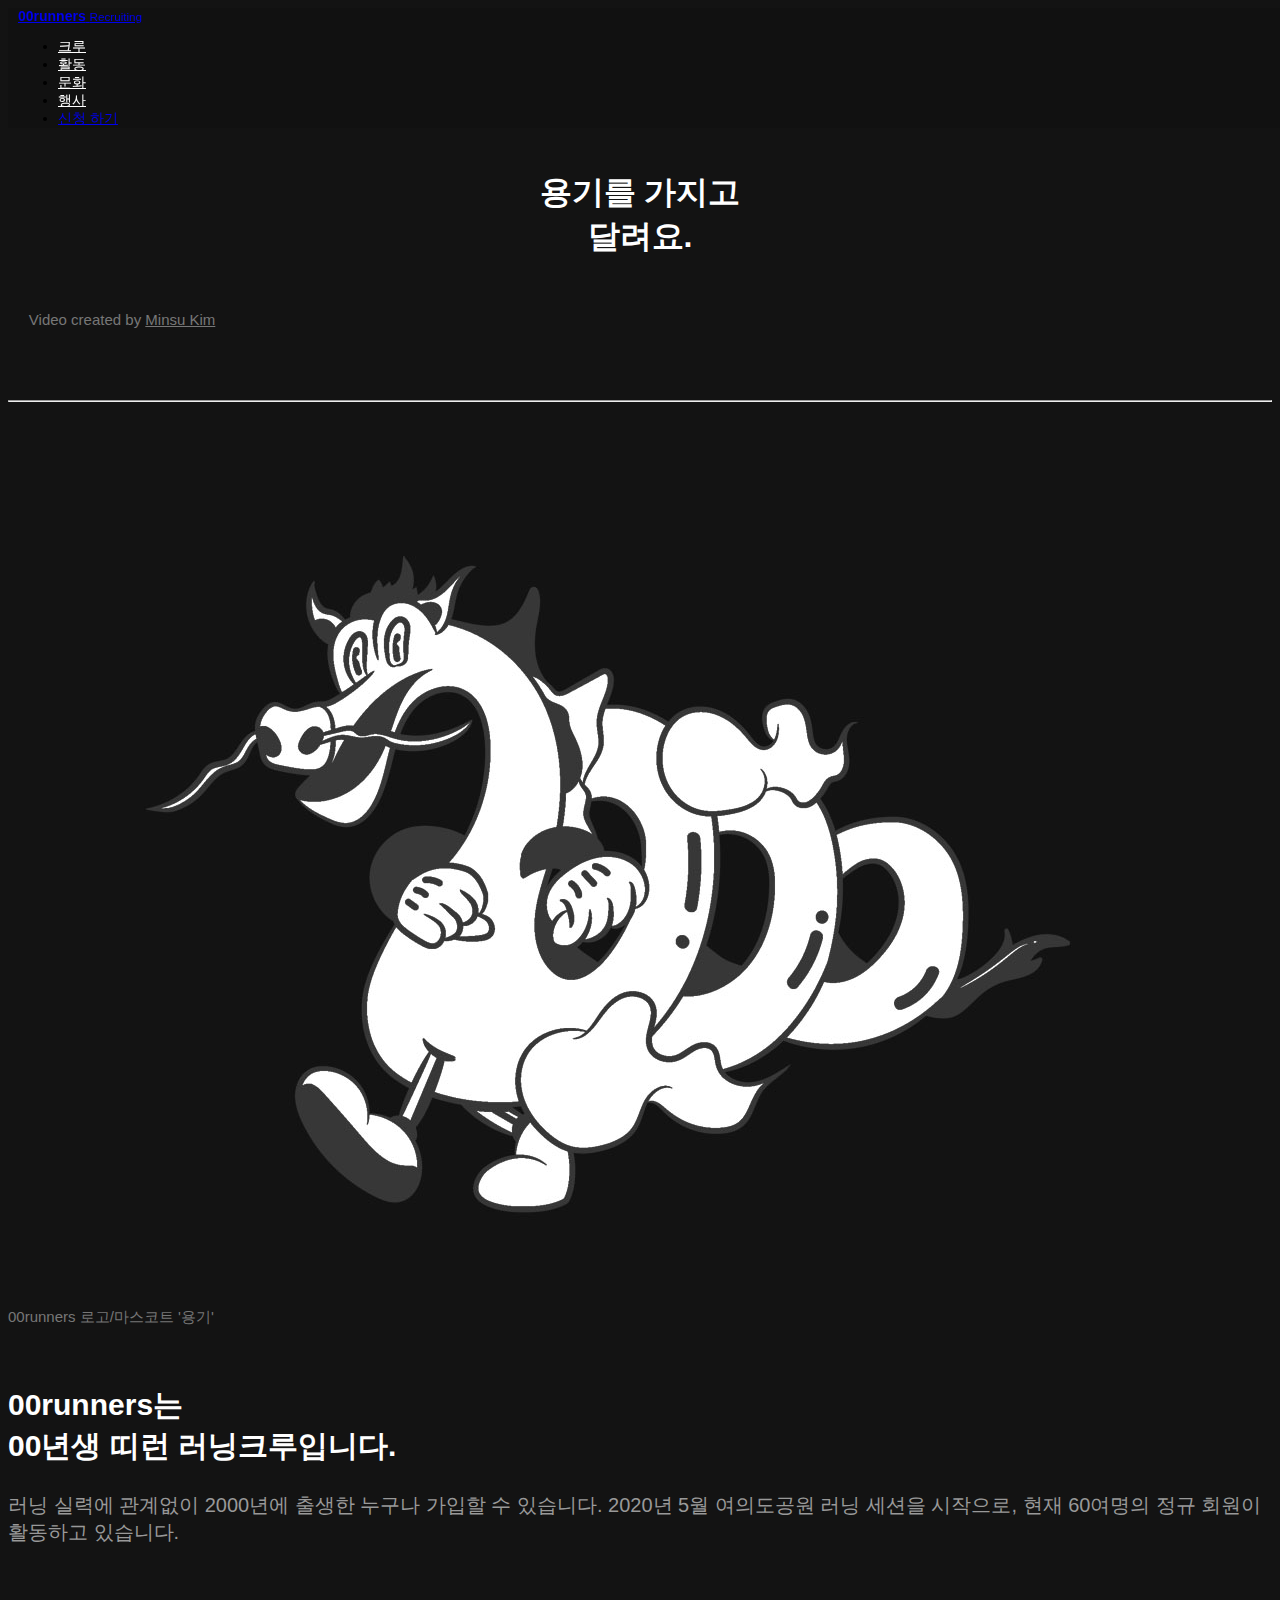
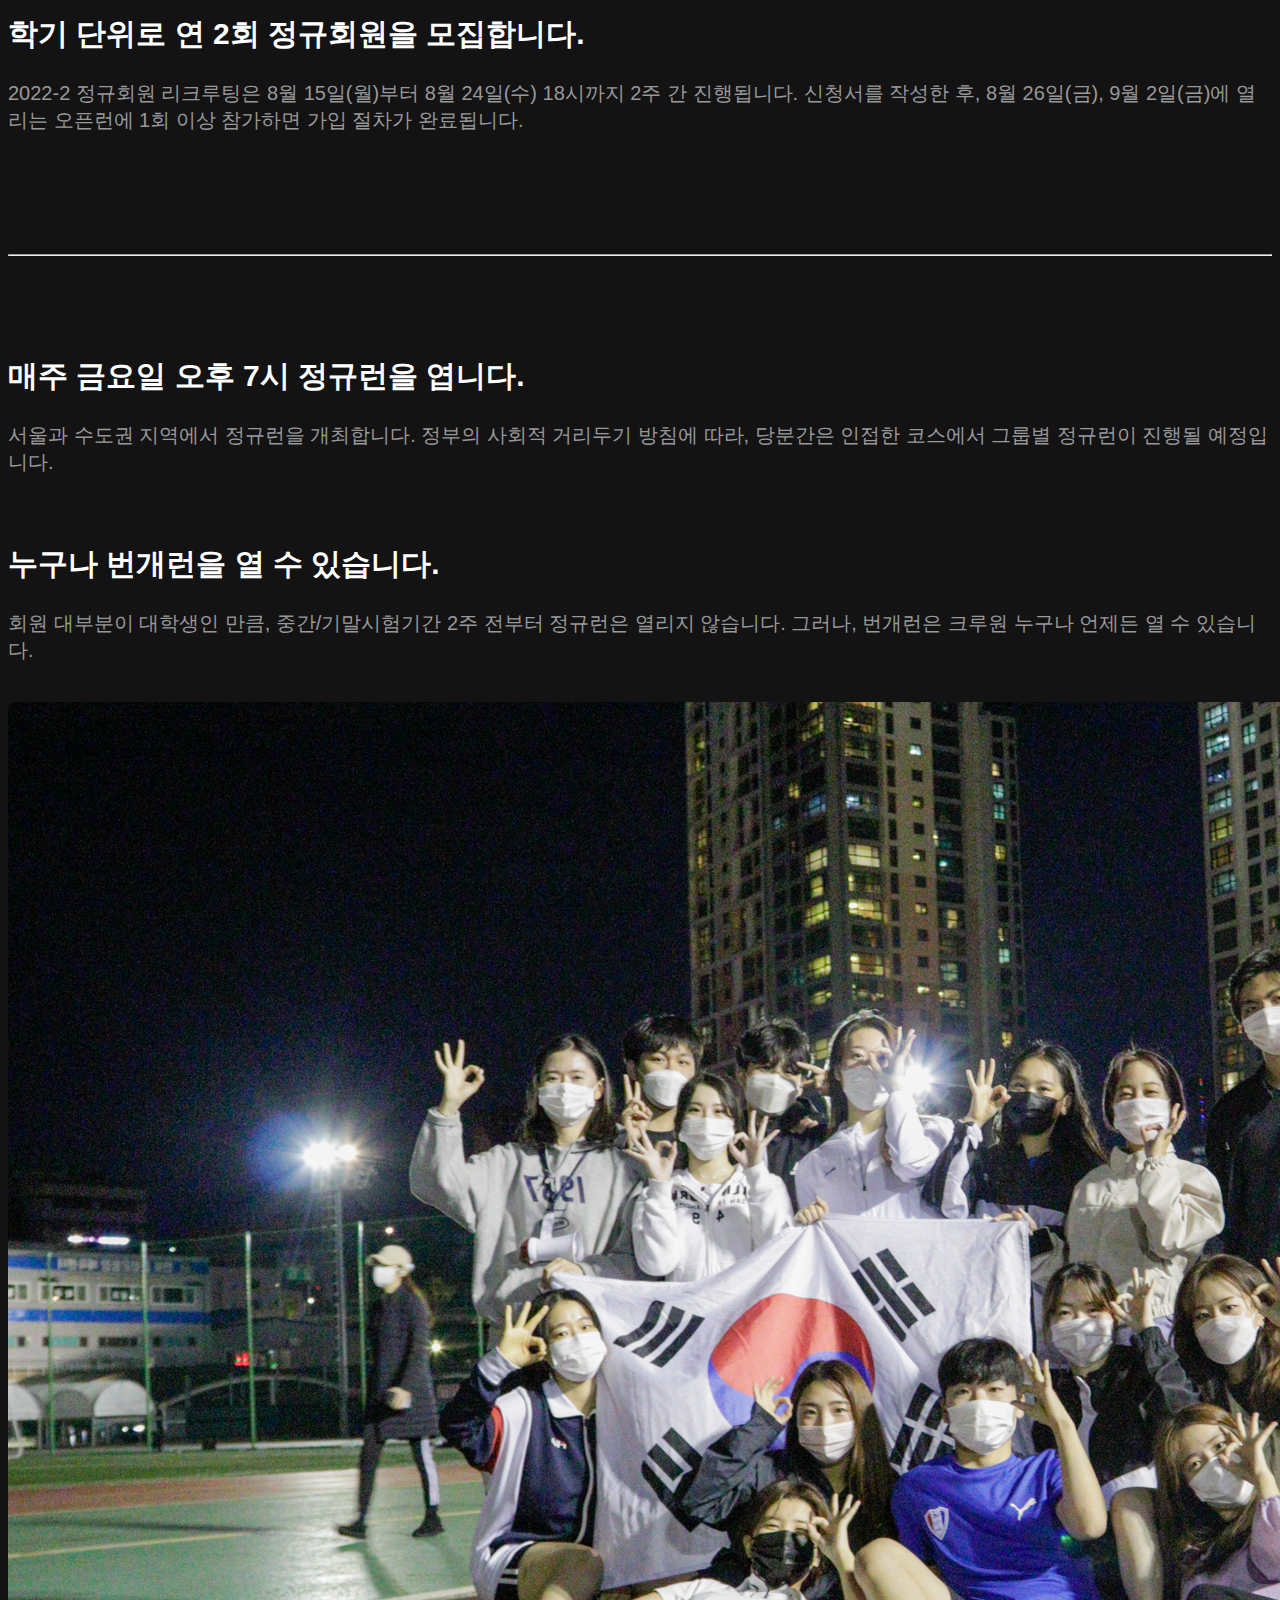
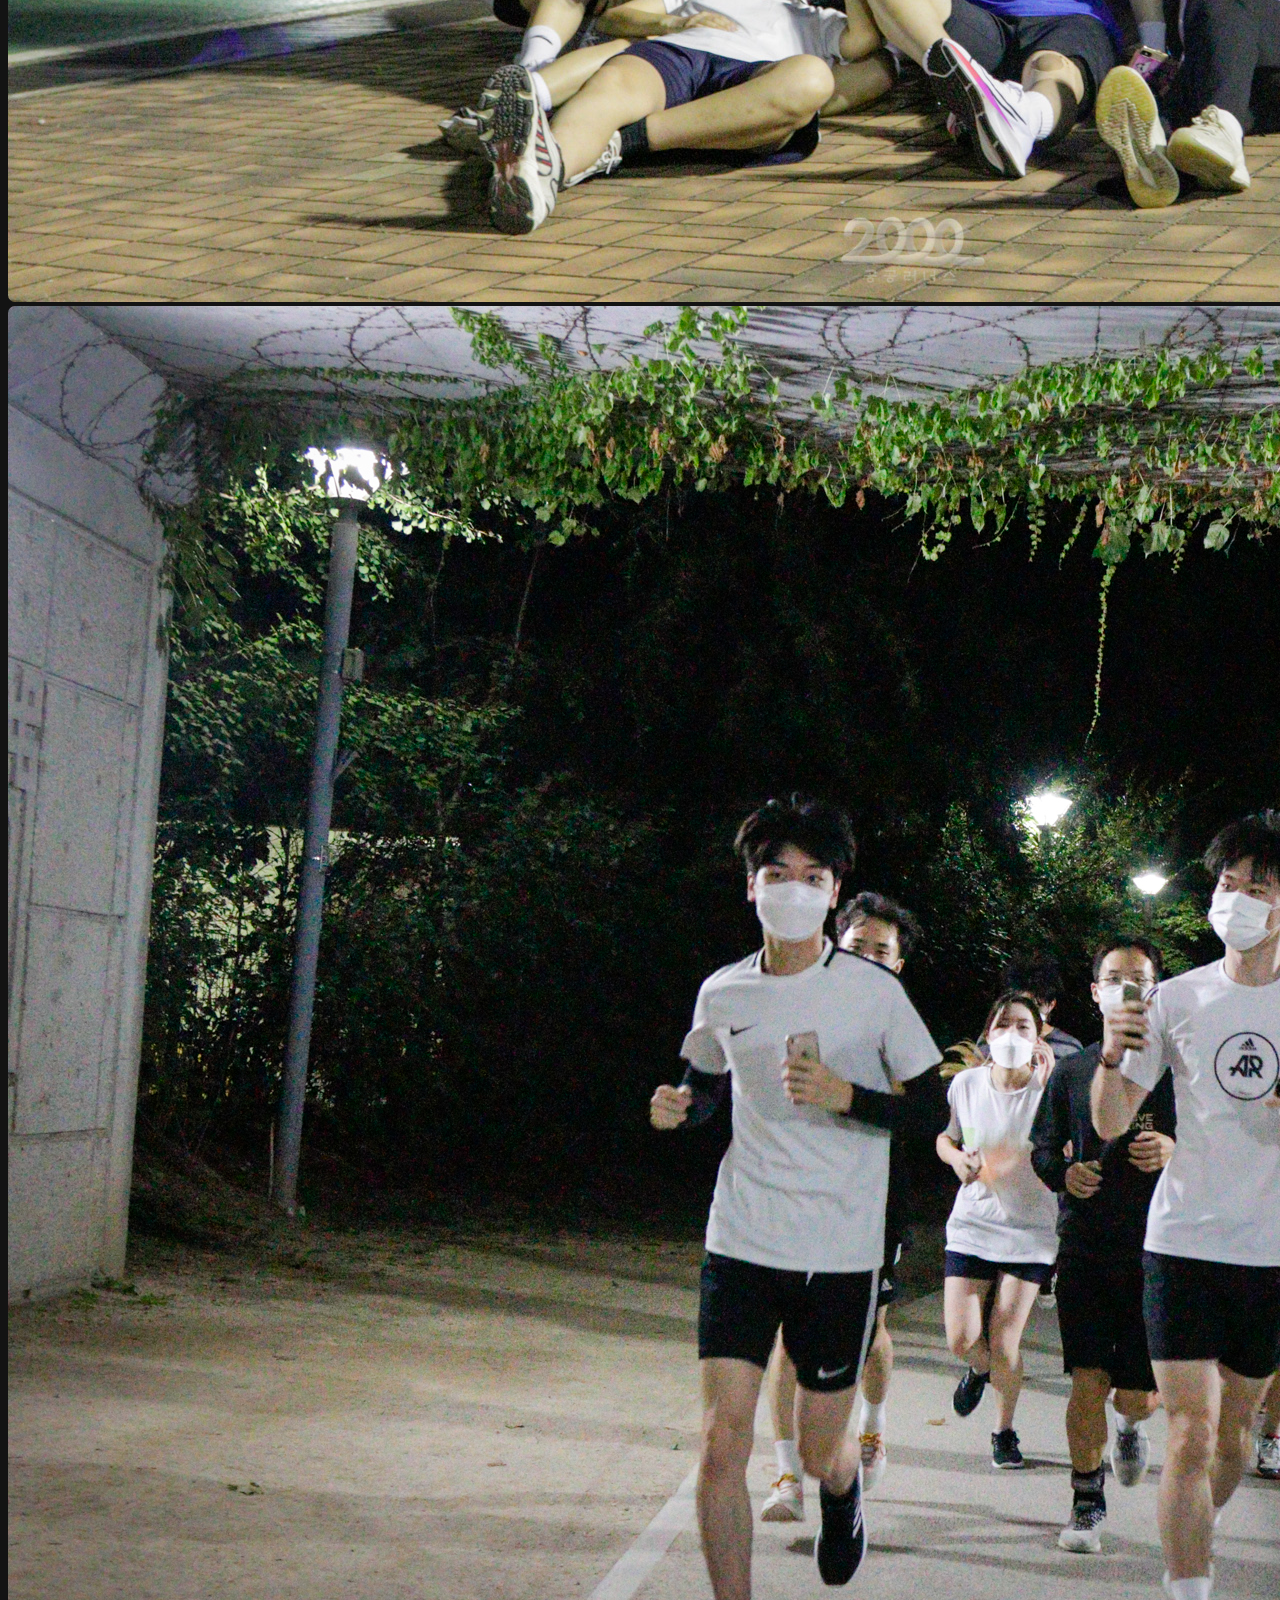
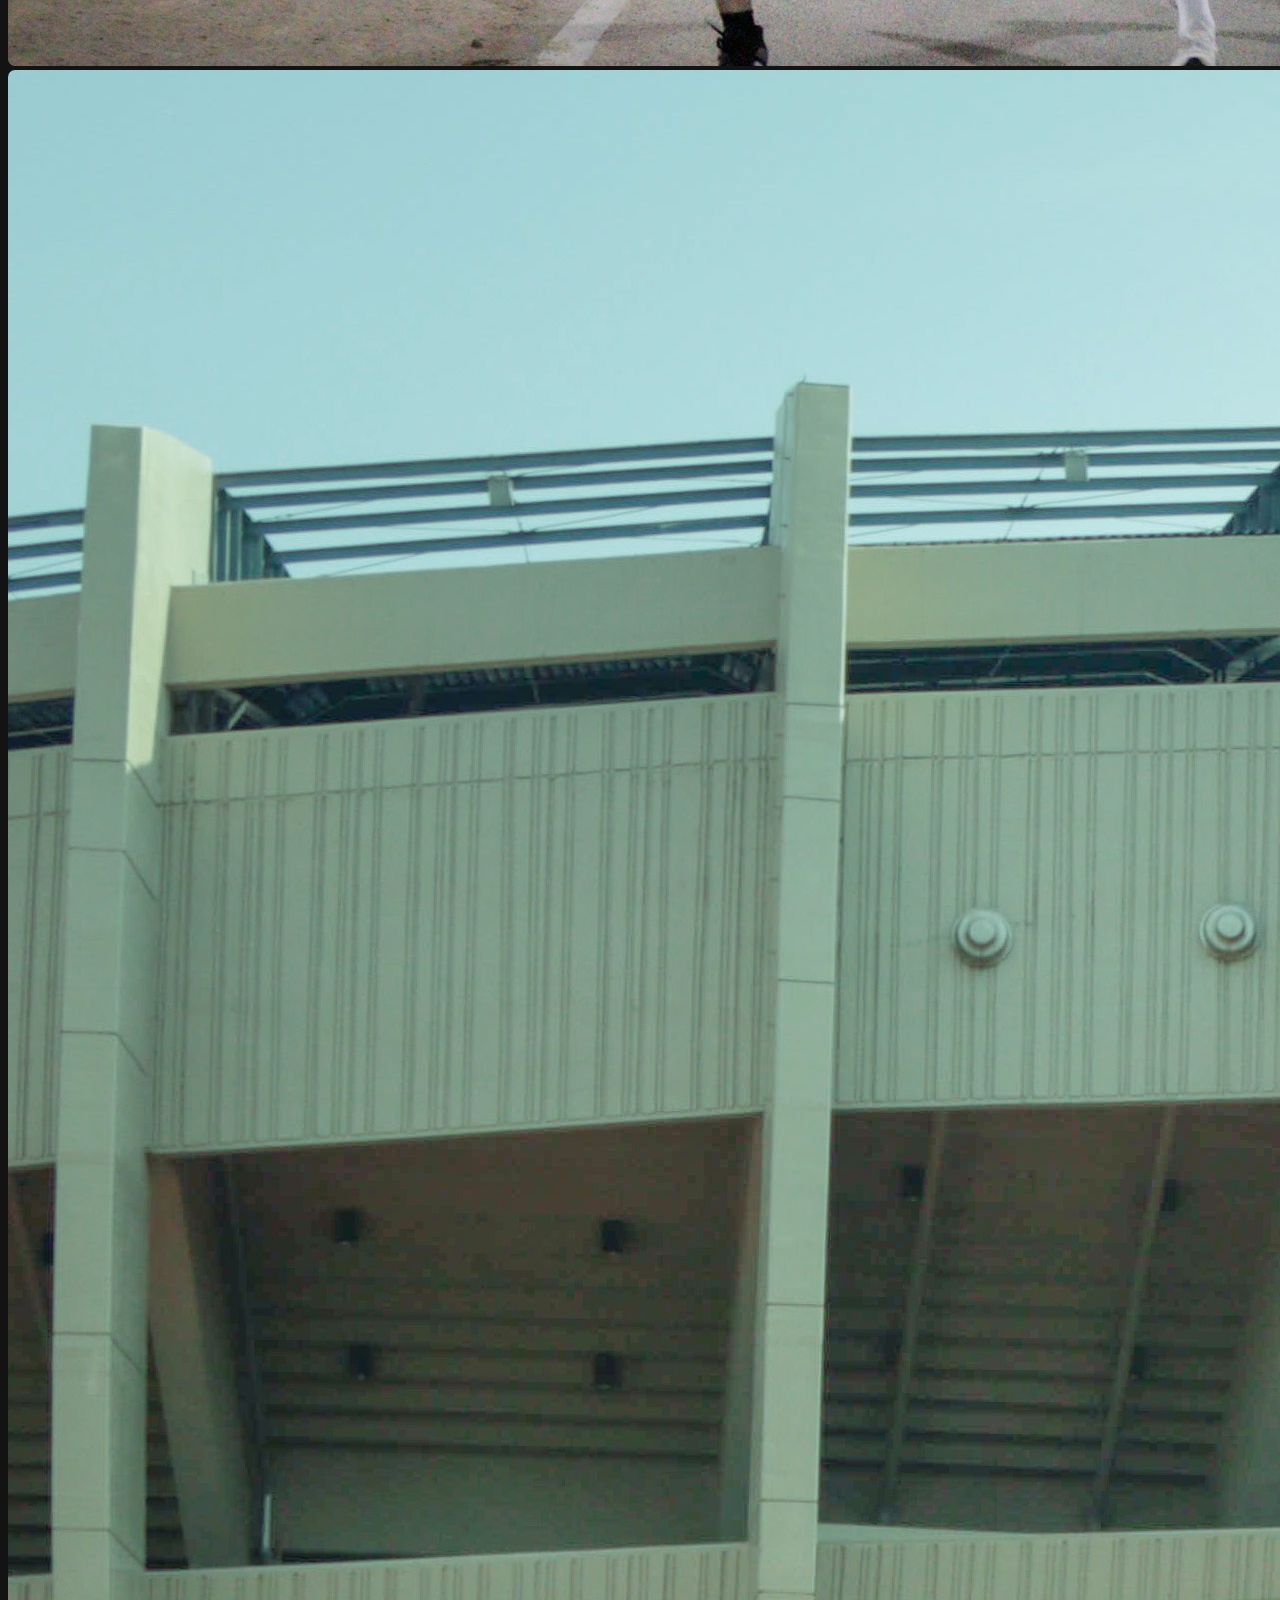
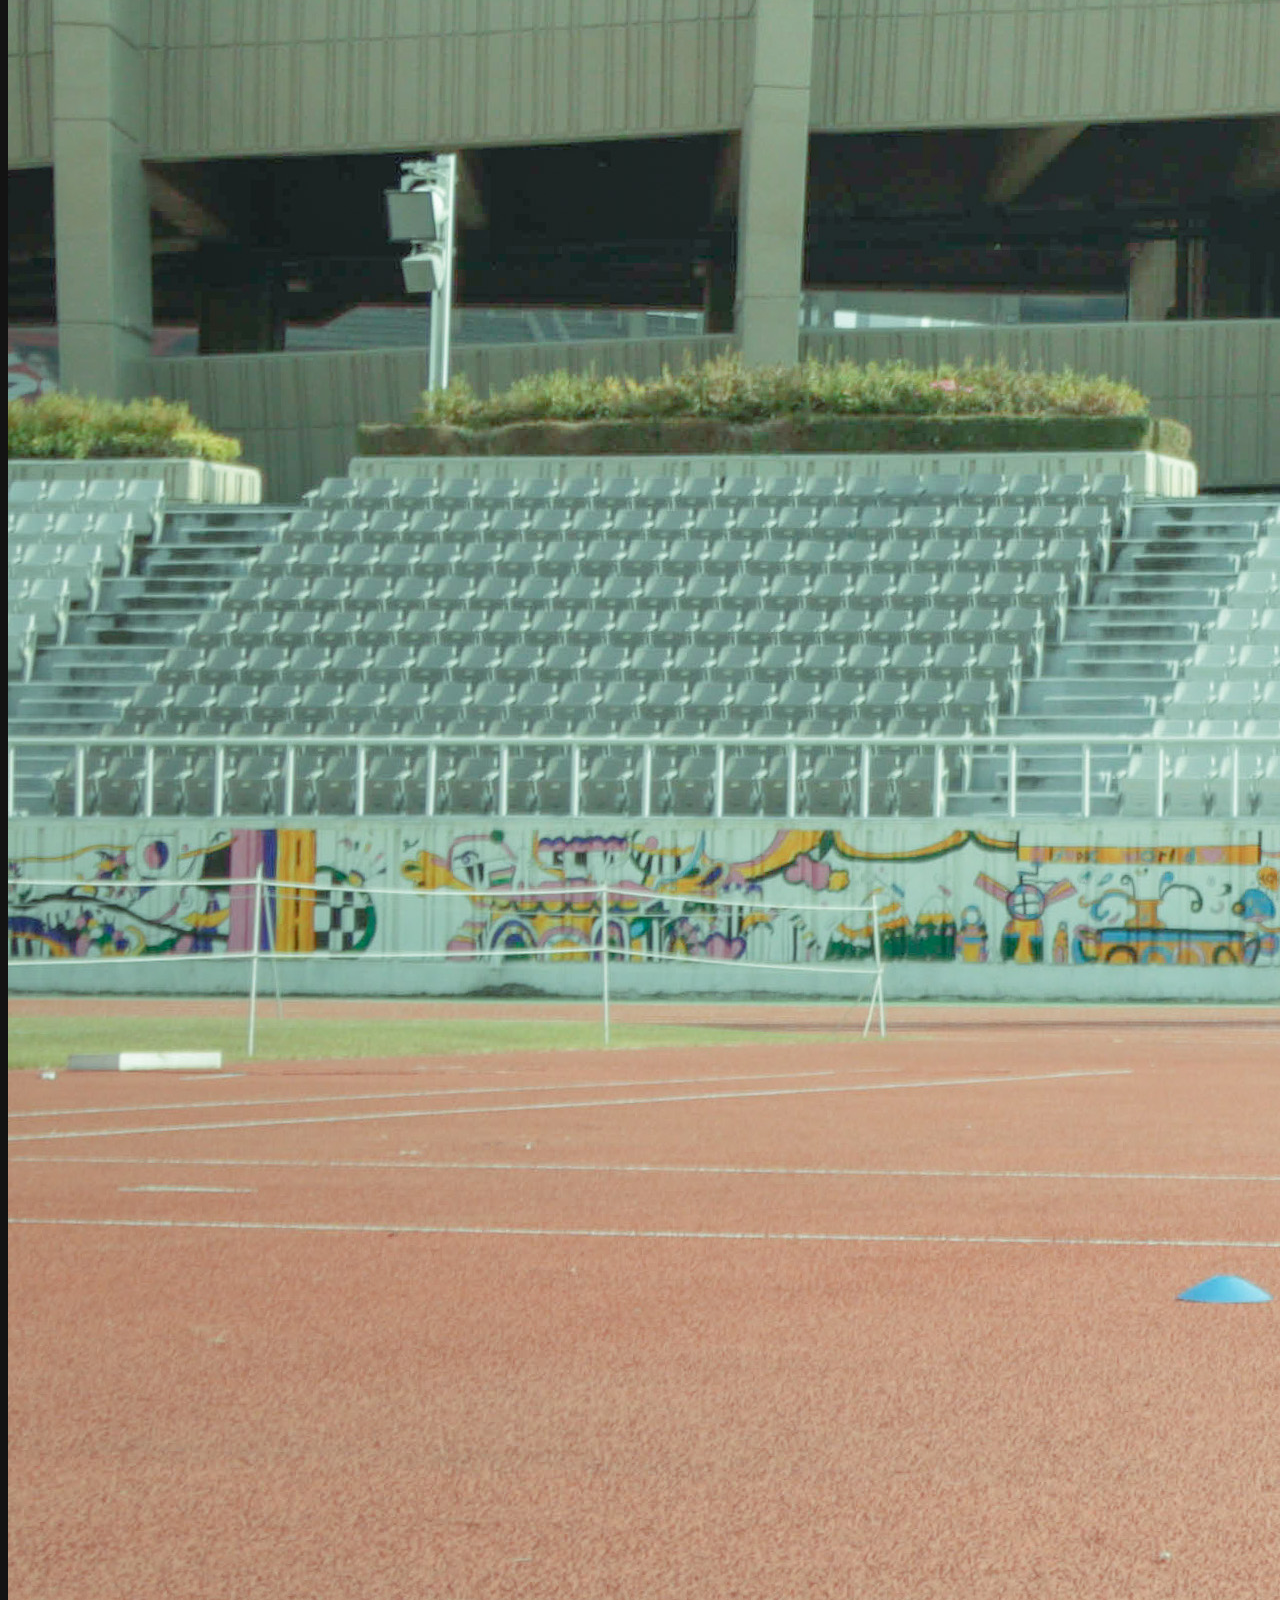
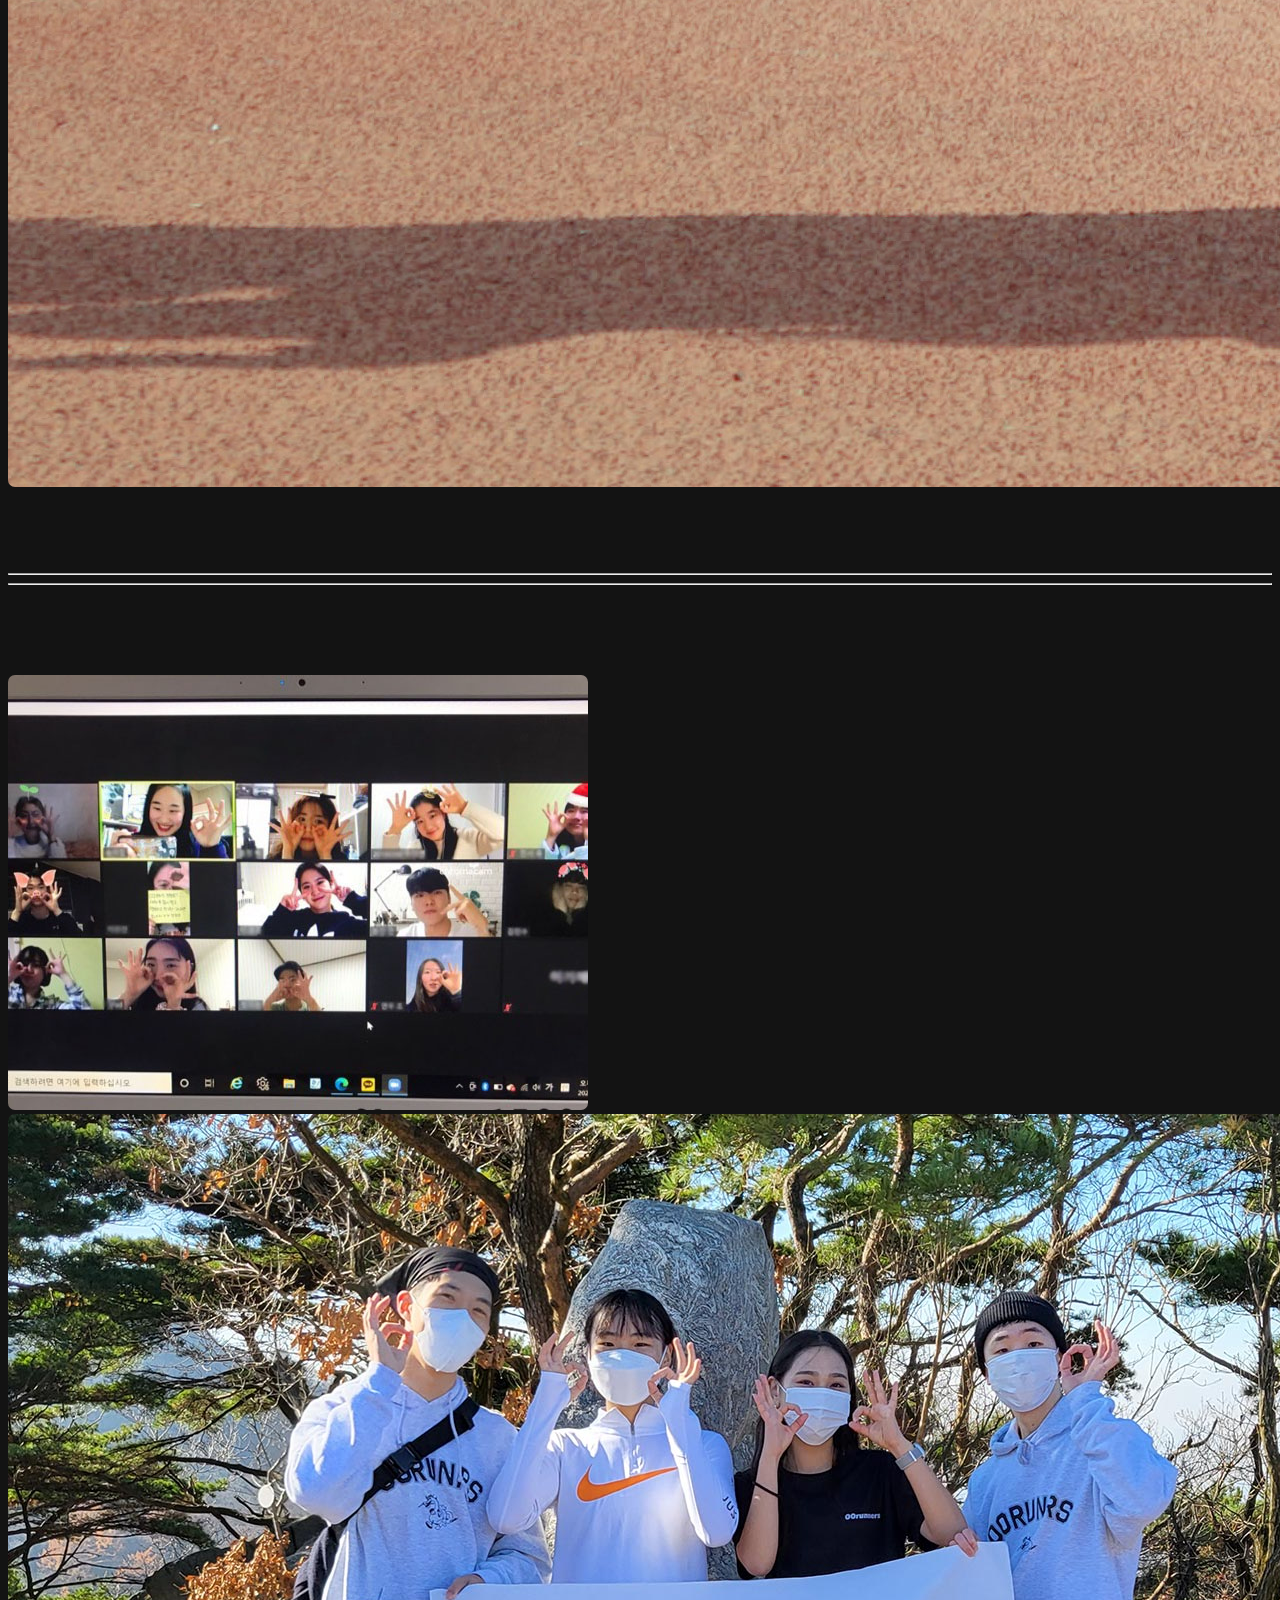
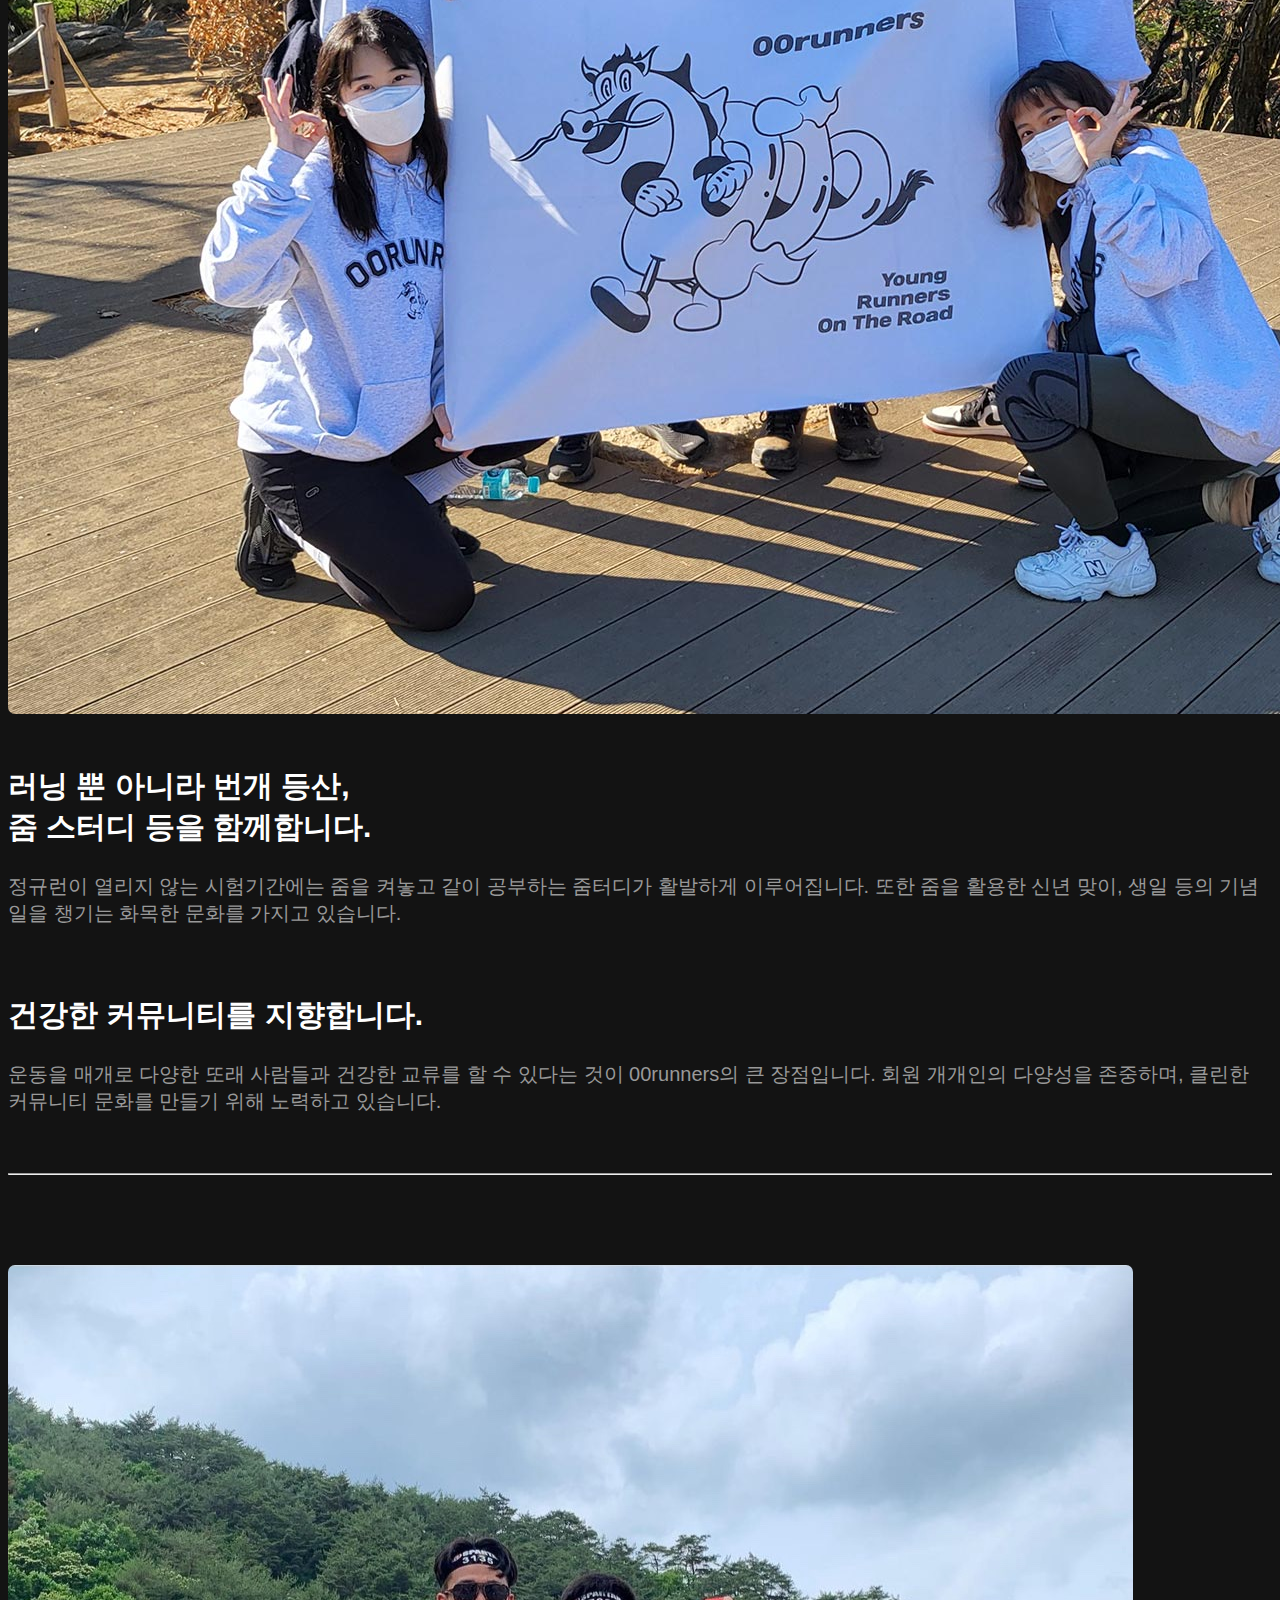
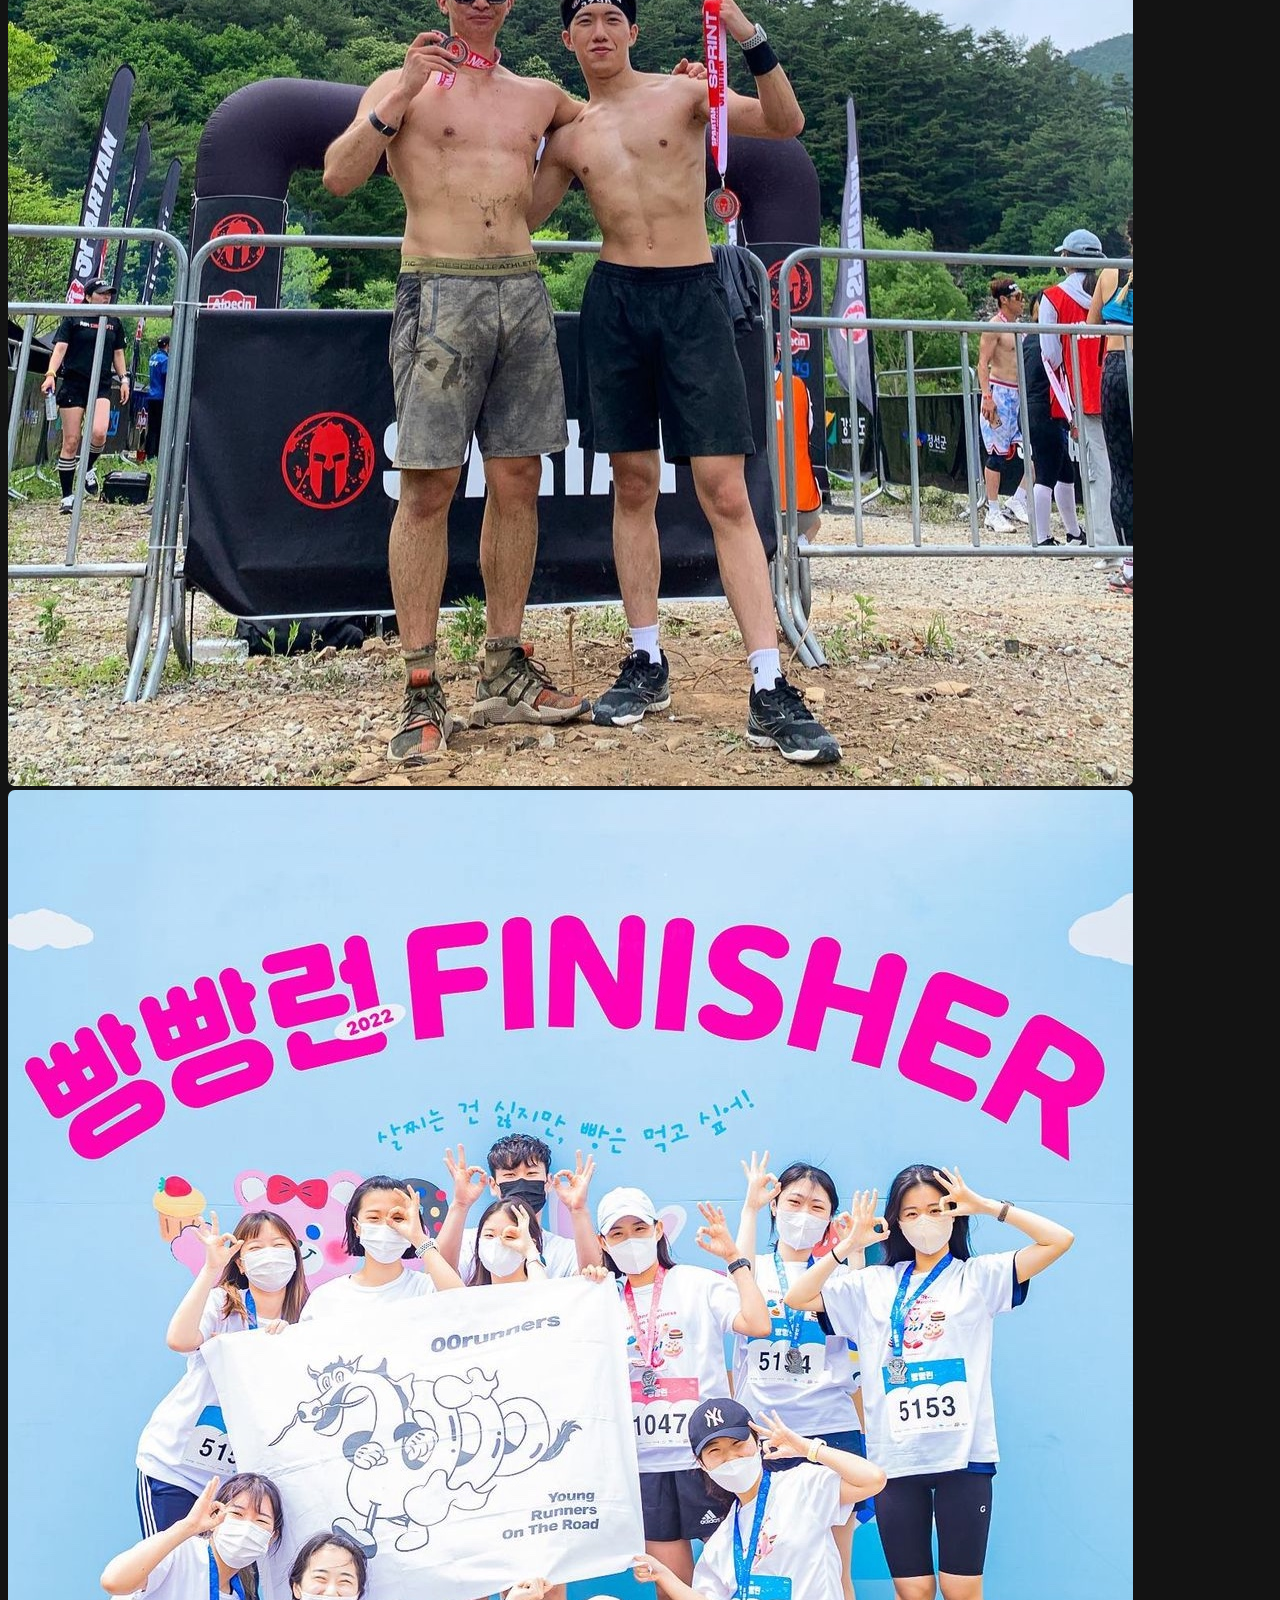
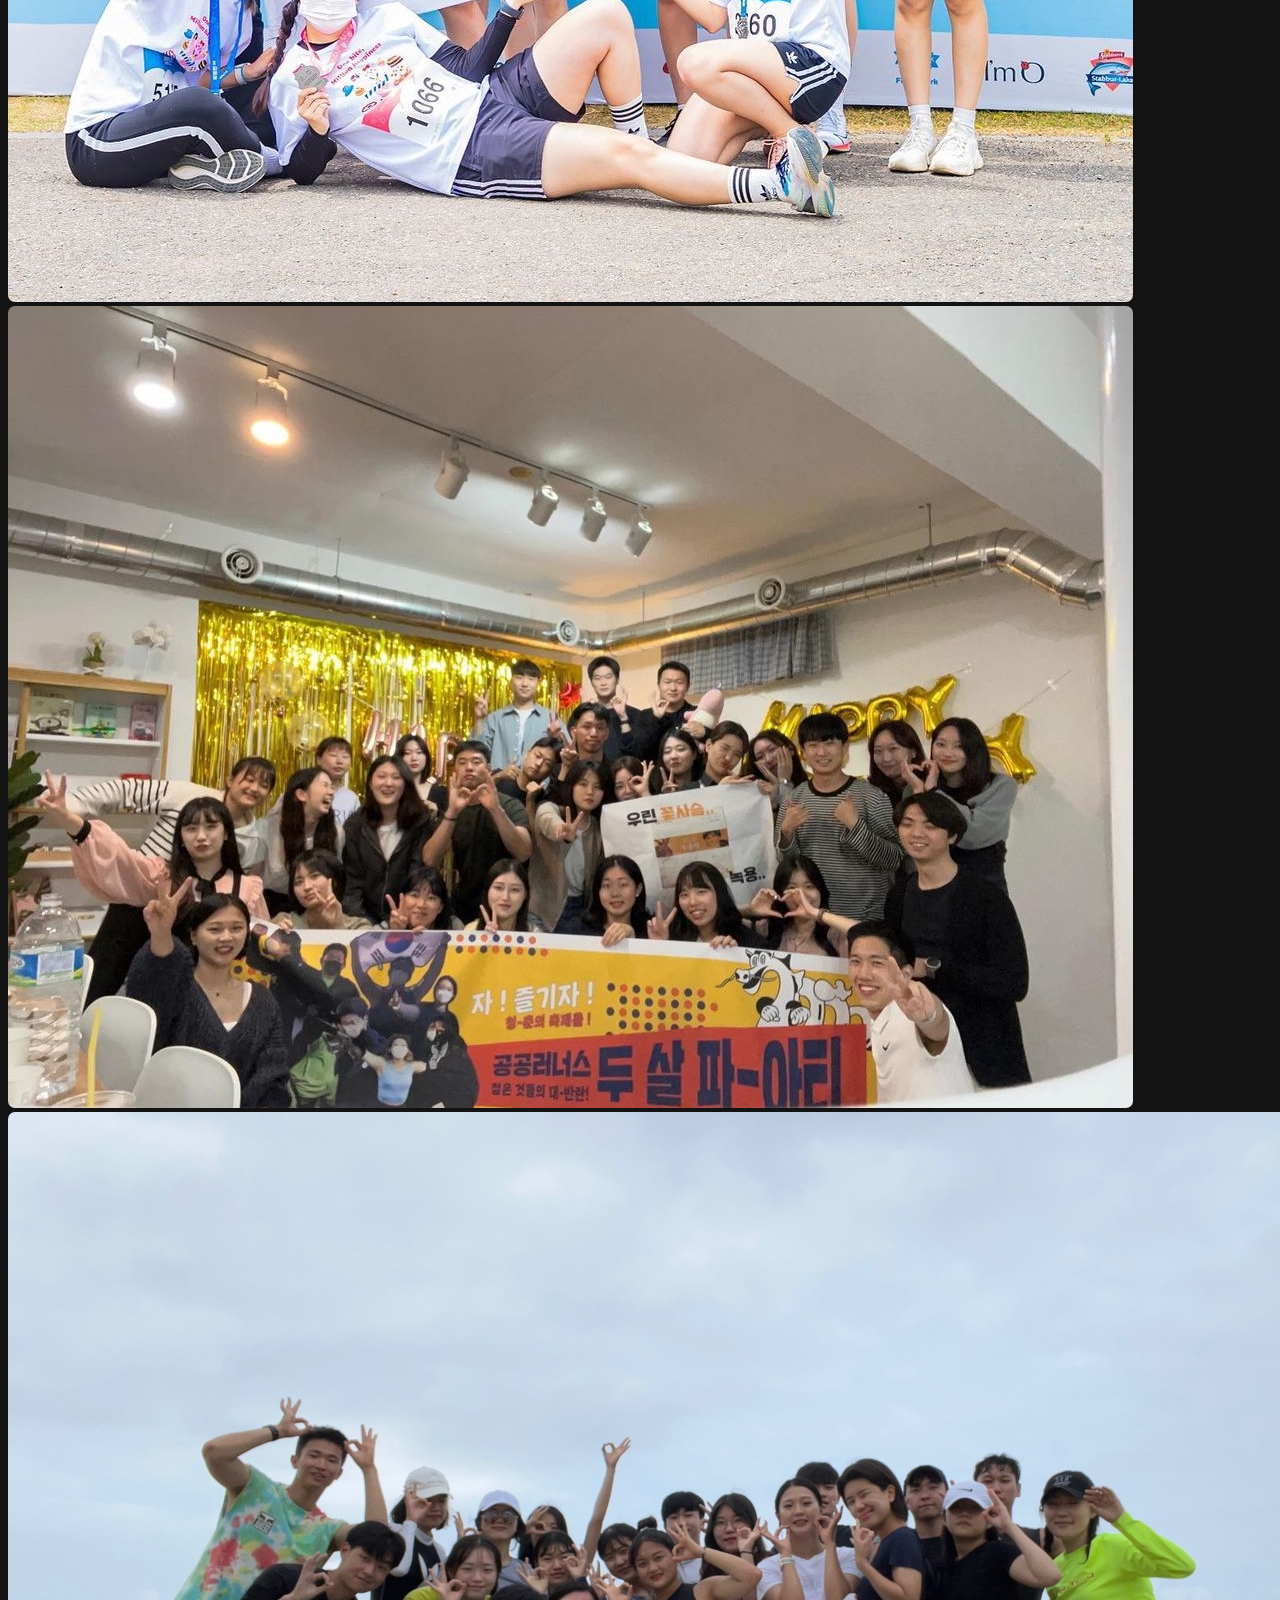
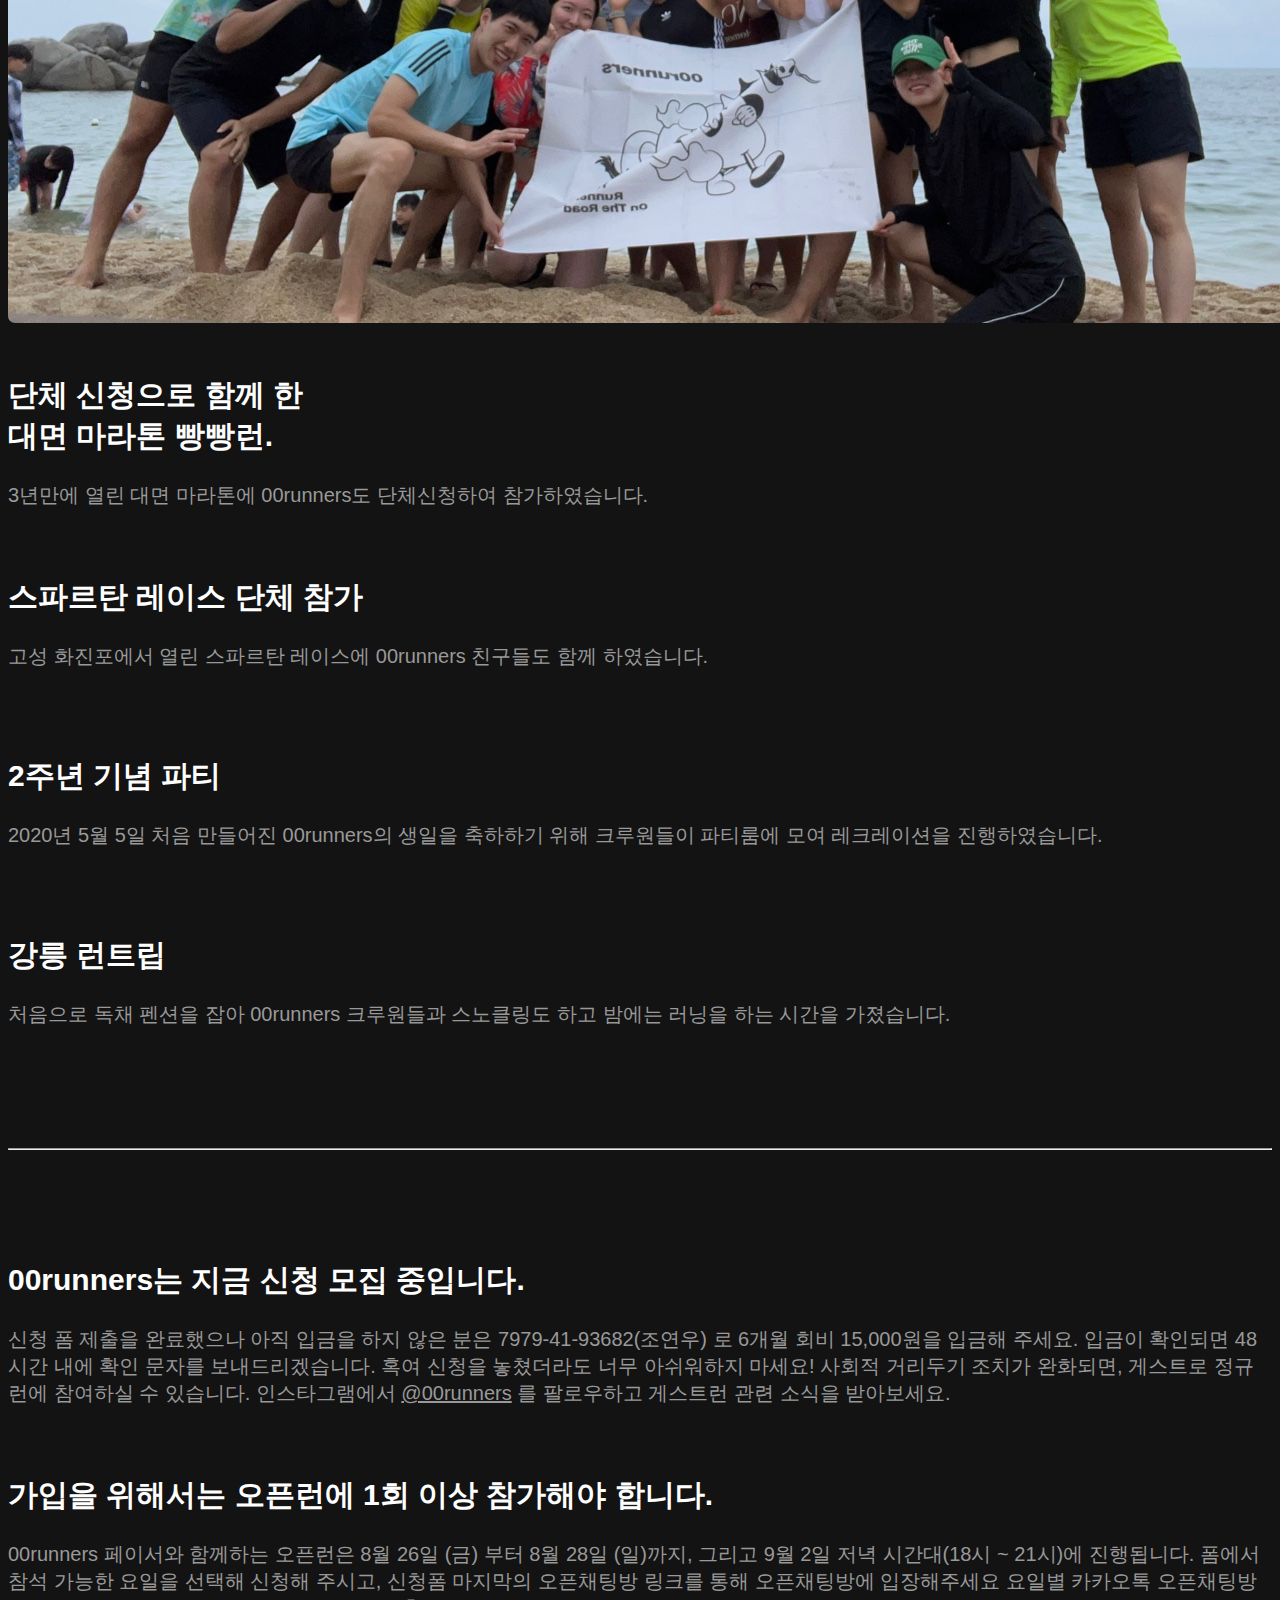
==== index.html @ aea051d1 "first commit" ====
<!DOCTYPE html>
<html lang="kr">
<head>
    <meta charset="UTF-8">
    <meta http-equiv="X-UA-Compatible" content="IE=edge">
    <meta name="viewport" content="width=device-width, initial-scale=1.0">
    <link rel="stylesheet" href="styles.css">
    <!-- bootstrap -->
    <link href="https://cdn.jsdelivr.net/npm/bootstrap@5.1.3/dist/css/bootstrap.min.css" rel="stylesheet" integrity="sha384-1BmE4kWBq78iYhFldvKuhfTAU6auU8tT94WrHftjDbrCEXSU1oBoqyl2QvZ6jIW3" crossorigin="anonymous">
    <script src="https://cdn.jsdelivr.net/npm/bootstrap@5.1.3/dist/js/bootstrap.bundle.min.js" integrity="sha384-ka7Sk0Gln4gmtz2MlQnikT1wXgYsOg+OMhuP+IlRH9sENBO0LRn5q+8nbTov4+1p" crossorigin="anonymous"></script>
    <!-- fonts -->
    <link rel="fonts" href="fonts.css">

<title>00runners 정규회원 모집</title>
</head>
<body style="background-color: #131313;">

    <nav id="navbar-example2" class="navbar navbar-dark px-3 fixed-top">
    <a class="navbar-brand" href="#"><b>00runners</b> <small>Recruiting</small></a>
    <ul class="nav nav-pills">
        <li class="nav-item">
        <a class="nav-link" href="#crew" style="color: white;" >크루</a>
             </li>
        <li class="nav-item">
        <a class="nav-link" href="#activites" style="color: white;">활동</a>
             </li>
        <li class="nav-item">
        <a class="nav-link" href="#culture" style="color: white;">문화</a>
            </li>
         <li class="nav-item">
            <a class="nav-link" href="#event" style="color: white;">행사</a>
                </li>
        <li class="nav-item">
            <a class="nav-link active" style="border-radius: 50px;"href="#join">신청 하기</a>
         </li>
    </ul>
    </nav>
    

    <div id="video-area" style="margin: auto; z-index: -1; position: relative;">
        <video width="100%" src="src/00runners(2)_Twitter-2.mp4" type="video/mp4" preload="auto" autoplay="autoplay" loop="loop" muted="muted" volume="0" playsinline></video>
    </div>
    <p class="caption"> &nbsp;&nbsp;&nbsp;&nbsp;&nbsp;Video created by <a href="https://www.instagram.com/minsu_10_14/" style="color: #777;">Minsu Kim</a></p>

    <div id="title-overlay" style="margin: auto; z-index: 0; position: absolute; top: 150px; left: 50%; transform:translateX(-50%); color: white; text-align: center;">
        <!-- <p style="margin-bottom: 0px;">00runners와 함께</p> -->
        <h1 style="font-weight: 600 !important;">용기를 가지고<br>달려요.</h1>
    </div>

   
    <br><br><br>
    <!-- <div class="container-body" style="background-color: red; z-index: 1;"> -->
    <div class="container-sm" style="color: white">
        <div>

        <a id="crew" class="pseudo-anchor"><hr style="color: #131313; margin-bottom: 90px;"/></a>
        <!-- <h4 class="section-break">크루</h4> -->

        <div class="row" style="margin-bottom: 20px;">
          <div class="col-lg-6">
            <img src="src/00-logos-C.jpg" class="d-block w-100" alt="A">
            <p class="caption"> 00runners 로고/마스코트 '용기'</p> <br>
          </div>
          <div class="col-lg-6">
            <p class="about-title">00runners는<br> 00년생 띠런 러닝크루입니다.</p>
            <p class="about-description">러닝 실력에 관계없이 2000년에 출생한 누구나 가입할 수 있습니다. 2020년 5월 여의도공원 러닝 세션을 시작으로, 현재 60여명의 정규 회원이 활동하고 있습니다. </p>
            <br/>
            <p class="about-title">학기 단위로 연 2회 정규회원을 모집합니다.</p>
            <p class="about-description">2022-2 정규회원 리크루팅은 8월 15일(월)부터 8월 24일(수) 18시까지 2주 간 진행됩니다. 신청서를 작성한 후, 8월 26일(금), 9월 2일(금)에 열리는 오픈런에 1회 이상 참가하면 가입 절차가 완료됩니다.</p>
            <br/>
          </div>
        </div>

        <br><br><br>
  
  <a id="activites" class="pseudo-anchor"><hr style="color: #131313; margin-bottom: 100px;"/></a>
        <!-- <h4 class="section-break">활동</h4> -->
        <div class="row" style="margin-bottom: 20px;">
          <div class="col-lg-6">
            <p class="about-title">매주 금요일 오후 7시 정규런을 엽니다.</p>
            <p class="about-description">서울과 수도권 지역에서 정규런을 개최합니다. 정부의 사회적 거리두기 방침에 따라, 당분간은 인접한 코스에서 그룹별 정규런이 진행될 예정입니다.</p>
            <br/>
            <p class="about-title">누구나 번개런을 열 수 있습니다.</p>
            <p class="about-description">회원 대부분이 대학생인 만큼, 중간/기말시험기간 2주 전부터 정규런은 열리지 않습니다. 그러나, 번개런은 크루원 누구나 언제든 열 수 있습니다.</p>
            <br/>

          </div>
          <div class="col-lg-6">

            <div class="carousel-container">
            <div id="carouselExampleInterval" class="carousel slide carousel-fade" data-bs-ride="carousel">
                <div class="carousel-inner">
                <div class="carousel-item active" data-bs-interval="2500">
                    <img src="src/00-run-A.jpg" class="d-block w-100" alt="A" style="border-radius: 7px;">
                </div>
                <div class="carousel-item" data-bs-interval="2500">
                    <img src="src/00-run-B.jpg" class="d-block w-100" alt="B" style="border-radius: 7px;">
                </div>
                <div class="carousel-item">
                    <img src="src/00-run-C.jpg" class="d-block w-100" alt="C" style="border-radius: 7px;">
                </div>
                </div>
            
            </div> <!-- carousel-->
            </div> <!-- carousel container-->

          </div>
        </div>

      
    
  <br><br><br> <hr> <!--여기 귀여운 거 뭐 하나 추가하자 -->

    <a id="culture" class="pseudo-anchor"><hr style="color: #131313; margin-bottom: 90px;"/></a>
        <!-- <h4 class="section-break">문화</h4> -->
        <div class="row" style="margin-bottom: 20px;">
            <div class="col-lg-6">
            <div class="carousel-container">
                <div id="carouselExampleInterval" class="carousel slide carousel-fade" data-bs-ride="carousel">
                    <div class="carousel-inner">
                    <div class="carousel-item active" data-bs-interval="2500">
                        <img src="src/zoom-study-00.jpeg" class="d-block w-100" alt="A" style="border-radius: 7px;">
                    </div>
                    <div class="carousel-item" data-bs-interval="2500">
                        <img src="src/mountain-00-low.jpg" class="d-block w-100" alt="B" style="border-radius: 7px;">
                    </div>
                
                </div>
                
                </div> <!-- carousel-->
                </div> <!-- carousel container-->
            </div>

       
        
            
            <div class="col-lg-6">
                <br>
                <p class="about-title">러닝 뿐 아니라 번개 등산,<br> 줌 스터디 등을 함께합니다.</p>
                <p class="about-description">정규런이 열리지 않는 시험기간에는 줌을 켜놓고 같이 공부하는 줌터디가 활발하게 이루어집니다. 또한 줌을 활용한 신년 맞이, 생일 등의 기념일을 챙기는 화목한 문화를 가지고 있습니다.</p>
                <br/>
                <p class="about-title">건강한 커뮤니티를 지향합니다.</p>
                <p class="about-description">운동을 매개로 다양한 또래 사람들과 건강한 교류를 할 수 있다는 것이 00runners의 큰 장점입니다. 회원 개개인의 다양성을 존중하며, 클린한 커뮤니티 문화를 만들기 위해 노력하고 있습니다.</p>
                <br/>
  
          
          </div>

        </div>

    
        <a id="event" class="pseudo-anchor"><hr style="color: #131313; margin-bottom: 90px;"/></a>
        <!-- <h4 class="section-break">행사</h4> -->
        <div class="row" style="margin-bottom: 20px;">
            <div class="col-lg-6">
            <div class="carousel-container">
                <div id="carouselExampleInterval" class="carousel slide carousel-fade" data-bs-ride="carousel">
                    <div class="carousel-inner">
                    <div class="carousel-item active" data-bs-interval="2500">
                        <img src="src/spartan.jpg" class="d-block w-100" alt="A" style="border-radius: 7px;">
                    </div>
                    <div class="carousel-item" data-bs-interval="2500">
                        <img src="src/bread.jpg" class="d-block w-100" alt="B" style="border-radius: 7px;">
                    </div>
                    <div class="carousel-item" data-bs-interval="2500">
                        <img src="src/party.jpg" class="d-block w-100" alt="B" style="border-radius: 7px;">
                    </div>
                    <div class="carousel-item" data-bs-interval="2500">
                        <img src="src/runtrip.jpg" class="d-block w-100" alt="B" style="border-radius: 7px;">
                    </div>
                
                </div>
                
                </div> <!-- carousel-->
                </div> <!-- carousel container-->
            </div>

       
        
            
            <div class="col-lg-6">
                <br>
                <p class="about-title">단체 신청으로 함께 한<br> 대면 마라톤 빵빵런.</p>
                <p class="about-description">3년만에 열린 대면 마라톤에 00runners도 단체신청하여 참가하였습니다.</p>
                <br/>
                <p class="about-title">스파르탄 레이스 단체 참가</p>
                <p class="about-description">고성 화진포에서 열린 스파르탄 레이스에 00runners 친구들도 함께 하였습니다.</p>
                <br/>
                <br>
                <p class="about-title">2주년 기념 파티</p>
                <p class="about-description">2020년 5월 5일 처음 만들어진 00runners의 생일을 축하하기 위해 크루원들이 파티룸에 모여 레크레이션을 진행하였습니다.</p>
                <br/>
                <br>
                <p class="about-title">강릉 런트립</p>
                <p class="about-description">처음으로 독채 펜션을 잡아 00runners 크루원들과 스노클링도 하고 밤에는 러닝을 하는 시간을 가졌습니다.</p>
                <br/>
  
          
          </div>

        </div>
    
    <br><br><br>

    <a id="join" class="pseudo-anchor"><hr style="color: #131313; margin-bottom: 110px;"/></a>
        <!-- <h4 class="section-break">가입하기</h4> -->

        <p class="about-title">00runners는 지금 신청 모집 중입니다.</p>
            <p class="about-description">신청 폼 제출을 완료했으나 아직 입금을 하지 않은 분은 7979-41-93682(조연우) 로 6개월 회비 15,000원을 입금해 주세요. 입금이 확인되면 48시간 내에 확인 문자를 보내드리겠습니다. 혹여 신청을 놓쳤더라도 너무 아쉬워하지 마세요! 사회적 거리두기 조치가 완화되면, 게스트로 정규런에 참여하실 수 있습니다. 인스타그램에서 <a href="https://www.instagram.com/00runners/" style="color: #999;">@00runners</a> 를 팔로우하고 게스트런 관련 소식을 받아보세요.</p>
          <!-- <div class="col-lg-6" style="padding-right: 10px">

            <p class="about-title">가입을 위해서는 오픈런에<br>1회 이상 참가해야 합니다.</p>
            <p class="about-description">오픈런에 참가한 모든 예비 회원분들께 웰컴 키트가 제공됩니다.</p>
            <br/> -->
   
          <!-- </div> -->
          <br>
        <p class="about-title">가입을 위해서는 오픈런에 1회 이상 참가해야 합니다.</p>
        <p class="about-description">00runners 페이서와 함께하는 오픈런은 8월 26일 (금) 부터 8월 28일 (일)까지, 그리고 9월 2일 저녁 시간대(18시 ~ 21시)에 진행됩니다. 폼에서 참석 가능한 요일을 선택해 신청해 주시고, 신청폼 마지막의 오픈채팅방 링크를 통해 오픈채팅방에 입장해주세요  요일별 카카오톡 오픈채팅방에서 거리두기 인원에 맞추어 그룹을 나누어 출발 시각을 함께 정합니다. </p>
       <br>
        <div class="scrolling-wrapper" style="padding-left: 20px; margin: 10px 0; z-index: 1;">
         
        

                <div class="course-card">
                    <div class="playlist-box">
                    <div class="playlist-row-1-a">
                        <p class="crs-date">8/26(금), 8/28(일), 9/2(금)</p>
                        <a href="https://www.google.com/maps/d/u/0/viewer?mid=18Lju9ECHwtEdgNUHcpeZAT7Ag1aCeCs&ll=37.53505405741674%2C127.01465129999997&z=14">
                            <img src="src/crs/oksu.jpg" alt="courses-img" class="courses-img">
                        </a>
                    </div>
                    <div class="playlist-row-2-a">
                        <h5>옥수 한강런</h5>
                        <p class="crs-length">3km, 5km</p>
                    </div>
                </div>
                </div>

               
               
  
    
       
         </div>
    <!-- scroll-wrapper -->
    <p class="caption"> &nbsp;&nbsp;&nbsp;&nbsp;&nbsp;Course info provided by <a href="https://www.instagram.com/runpotify_/" style="color: #777;">Runpotify</a></p>
    <br>
    <p class="about-description">모든 오픈런 코스 길이는 3km이며 각 세션에는 약 50분 정도 소요됩니다. 오픈런 요일별 여석은 선착순으로 마감됩니다. 오픈런에 참가한 모든 예비 회원분들께 웰컴 키트가 제공됩니다. </p>

    <br><br>
    <p class="about-title">자주 묻는 질문</p>
    <p class="about-description">1. 회비는 어디에 사용되나요? <br> 정규런 때 사용되는 물품 보관함 비용과 급수비, 크루 굿즈, 이벤트 상품에 사용됩니다. 대면 마라톤에 단체 참가하는 경우 부스 운영비로 사용합니다. 회원 누구나 카카오뱅크 모임통장에 참여해 입출금 내역을 확인할 수 있습니다.</p>
    <p class="about-description">2. 러닝이 처음인데 괜찮을까요? <br> 00runners는 기록 단축보다는 함께 호흡하며 즐겁게 달리는 러닝을 추구하는 크루입니다. 실제로, 00runners로 러닝을 처음 시작하는 회원분들도 많이 있습니다. 즐겁게 달리고 싶다는 마음가짐만 챙겨와 주세요!</p>
    <p class="about-description">3. 러닝 후 뒷풀이 같은 게 있나요? <br> 공식적으로 진행되는 단체 뒷풀이는 없지만, 일부 세션의 경우 선택적으로 뒷풀이가 열리기도 합니다. '압구정 카츠런', '숙대 샐러드런' 등 아예 맛집 테마로 열리는 러닝도 있습니다.</p>

    <!-- FAQ Dropdowns -->

   


    
   <!-- <iframe src="https://apption.co/app_posts/lxp143" width="100%" height="500px" frameborder="0"></iframe>   -->
    
    <br><br><br>

    
    
    </div>
</div> <!-- container-sm -->
<!-- </div> container-body -->

 <!-- 가입하기 버튼 -->

 <div id="join-btn-area" style="width: 100%; height: 350px; overflow: hidden;">
    <video src="src/btn-bg.mp4" height="350px" type="video/mp4" preload="auto" autoplay="autoplay" loop="loop" muted="muted" volume="0" playsinline style="object-fit: cover;  margin-left: 50vw; transform: translate(-50%); z-index: 0;">video not supported.</video>

    <div id="join-btn-contents" style="width: 100%; z-index: 1; position: absolute; margin-top: -310px; text-align: center;">
        <a href="https://docs.google.com/forms/d/1R0r-dZV9Mu4S7rRZ_5pWDSLvDn32ujiqvYTTts4DPLs/edit">
        <img src="src/22-1member.png" id="join-img" alt="Join Us!" style="height: 135px; margin-bottom: 10px; transform:translateX(-10px)" >
         </a>
         <a href="https://docs.google.com/forms/d/1R0r-dZV9Mu4S7rRZ_5pWDSLvDn32ujiqvYTTts4DPLs/edit" style="text-decoration: none;">
         <h1 style="font-weight: 600; color: white; margin-bottom: 10px;">00runners정규회원</h1>
            </a>
        <a class="btn btn-primary" style="padding: 10px 20px 10px 20px; border-radius: 30px; background-color: grey; border-color: gray;" role="button">신청하기</a>
    </div>
    
</div>

<div class="footer" style="padding: 20px;">
    <br>
    <div class="container-sm" style="color: white; text-align: center;">
        <ul>
                <a href="https://www.instagram.com/00runners/" style="color: white; text-decoration: none;">인스타그램</a> &nbsp;&nbsp;
                <a href="https://open.kakao.com/o/sxe9ptYd" style="color: white; text-decoration: none;">1:1 오픈채팅 문의</a> &nbsp;&nbsp;
                <a href="https://www.instagram.com/runpotify_/" style="color: white; text-decoration: none;">Runpotify</a> &nbsp;&nbsp;&nbsp;&nbsp;&nbsp;
        </ul>
    </div>
    <br><br><br><br>
</div>
    <script src="index.js" charset="utf-8"></script>
</body>
</html>
---- styles.css ----
body{
  font-family: 'Pretendard', sans-serif !important;
}

h4{
    text-align: center;
    margin-top: 10px;
}

.navbar{
    width: 100%;
    background-color: rgba(0, 0, 0, 0.1);
   -webkit-backdrop-filter: blur(10px);
    backdrop-filter: blur(2px);
    padding-left: 10px;

    font-size: 14px;
}

.section-break{
    margin-bottom: 60px;
    font-weight: 400;
}

.about-title{
    font-weight: 600;
  }
  
  .caption{
    font-size: 15px;
    color: #777;
    margin-bottom: 10px;
  }
  
  .about-description{
    margin-top: -5px;
    color: #999;
  }
  



  

  .scrolling-wrapper{
    overflow-x: scroll;
    overflow-y: hidden;
    white-space: nowrap;
   }
  
  .course-card{
    display: inline-block;
    width: 250px;
    height: 300px;
    background-color: #1c1c1c;
    margin-right: 10px;
    border-radius: 6px;
  }

  .crs-date{
    margin-bottom: -3px;
  }

  .crs-length{

  }

  .playlist-box{
    text-align: center;
    padding: 10px;
    margin: 5px 20px;
  }

  .playlist-img{
    margin: 15px;
    width: 10rem;
    height: 10rem;
  }

  .courses-img{
    margin: 10px;
    width: 160px;
    height: 160px;
    margin-bottom: 20px;
  }

  @media screen and (max-width: 576px) {
    .about-title{
      font-size: 22px;
    }
    .about-description{
      font-size: 17px;
    }
  }
  
  @media screen and (min-width: 577px) and (max-width: 992px) {
    .about-title{
      font-size: 25px;
    }
    .about-description{
      font-size: 19px;
    }
    #video-area{
        width: 80%
    }
  }
  
  @media screen and (min-width: 993px) {
    .about-title{
      font-size: 30px;
    }
    .about-description{
      font-size: 20px;
    }
    #video-area{
        width: 60%
    }
  }

  .title-overlay{
          width: 100%;
}
---- fonts.css ----
/*
Copyright (c) 2021 Kil Hyung-jin, with Reserved Font Name Pretendard.
https://github.com/orioncactus/pretendard

This Font Software is licensed under the SIL Open Font License, Version 1.1.
This license is copied below, and is also available with a FAQ at:
http://scripts.sil.org/OFL
*/

@font-face {
	font-family: 'Pretendard';
	font-weight: 900;
	font-display: swap;
	src: local('Pretendard Black'), url('./woff2/Pretendard-Black.woff2') format('woff2'), url('./woff/Pretendard-Black.woff') format('woff');
}

@font-face {
	font-family: 'Pretendard';
	font-weight: 800;
	font-display: swap;
	src: local('Pretendard ExtraBold'), url('./woff2/Pretendard-ExtraBold.woff2') format('woff2'), url('./woff/Pretendard-ExtraBold.woff') format('woff');
}

@font-face {
	font-family: 'Pretendard';
	font-weight: 700;
	font-display: swap;
	src: local('Pretendard Bold'), url('./woff2/Pretendard-Bold.woff2') format('woff2'), url('./woff/Pretendard-Bold.woff') format('woff');
}

@font-face {
	font-family: 'Pretendard';
	font-weight: 600;
	font-display: swap;
	src: local('Pretendard SemiBold'), url('./woff2/Pretendard-SemiBold.woff2') format('woff2'), url('./woff/Pretendard-SemiBold.woff') format('woff');
}

@font-face {
	font-family: 'Pretendard';
	font-weight: 500;
	font-display: swap;
	src: local('Pretendard Medium'), url('./woff2/Pretendard-Medium.woff2') format('woff2'), url('./woff/Pretendard-Medium.woff') format('woff');
}

@font-face {
	font-family: 'Pretendard';
	font-weight: 400;
	font-display: swap;
	src: local('Pretendard Regular'), url('./woff2/Pretendard-Regular.woff2') format('woff2'), url('./woff/Pretendard-Regular.woff') format('woff');
}

@font-face {
	font-family: 'Pretendard';
	font-weight: 300;
	font-display: swap;
	src: local('Pretendard Light'), url('./woff2/Pretendard-Light.woff2') format('woff2'), url('./woff/Pretendard-Light.woff') format('woff');
}

@font-face {
	font-family: 'Pretendard';
	font-weight: 200;
	font-display: swap;
	src: local('Pretendard ExtraLight'), url('./woff2/Pretendard-ExtraLight.woff2') format('woff2'), url('./woff/Pretendard-ExtraLight.woff') format('woff');
}

@font-face {
	font-family: 'Pretendard';
	font-weight: 100;
	font-display: swap;
	src: local('Pretendard Thin'), url('./woff2/Pretendard-Thin.woff2') format('woff2'), url('./woff/Pretendard-Thin.woff') format('woff');
}
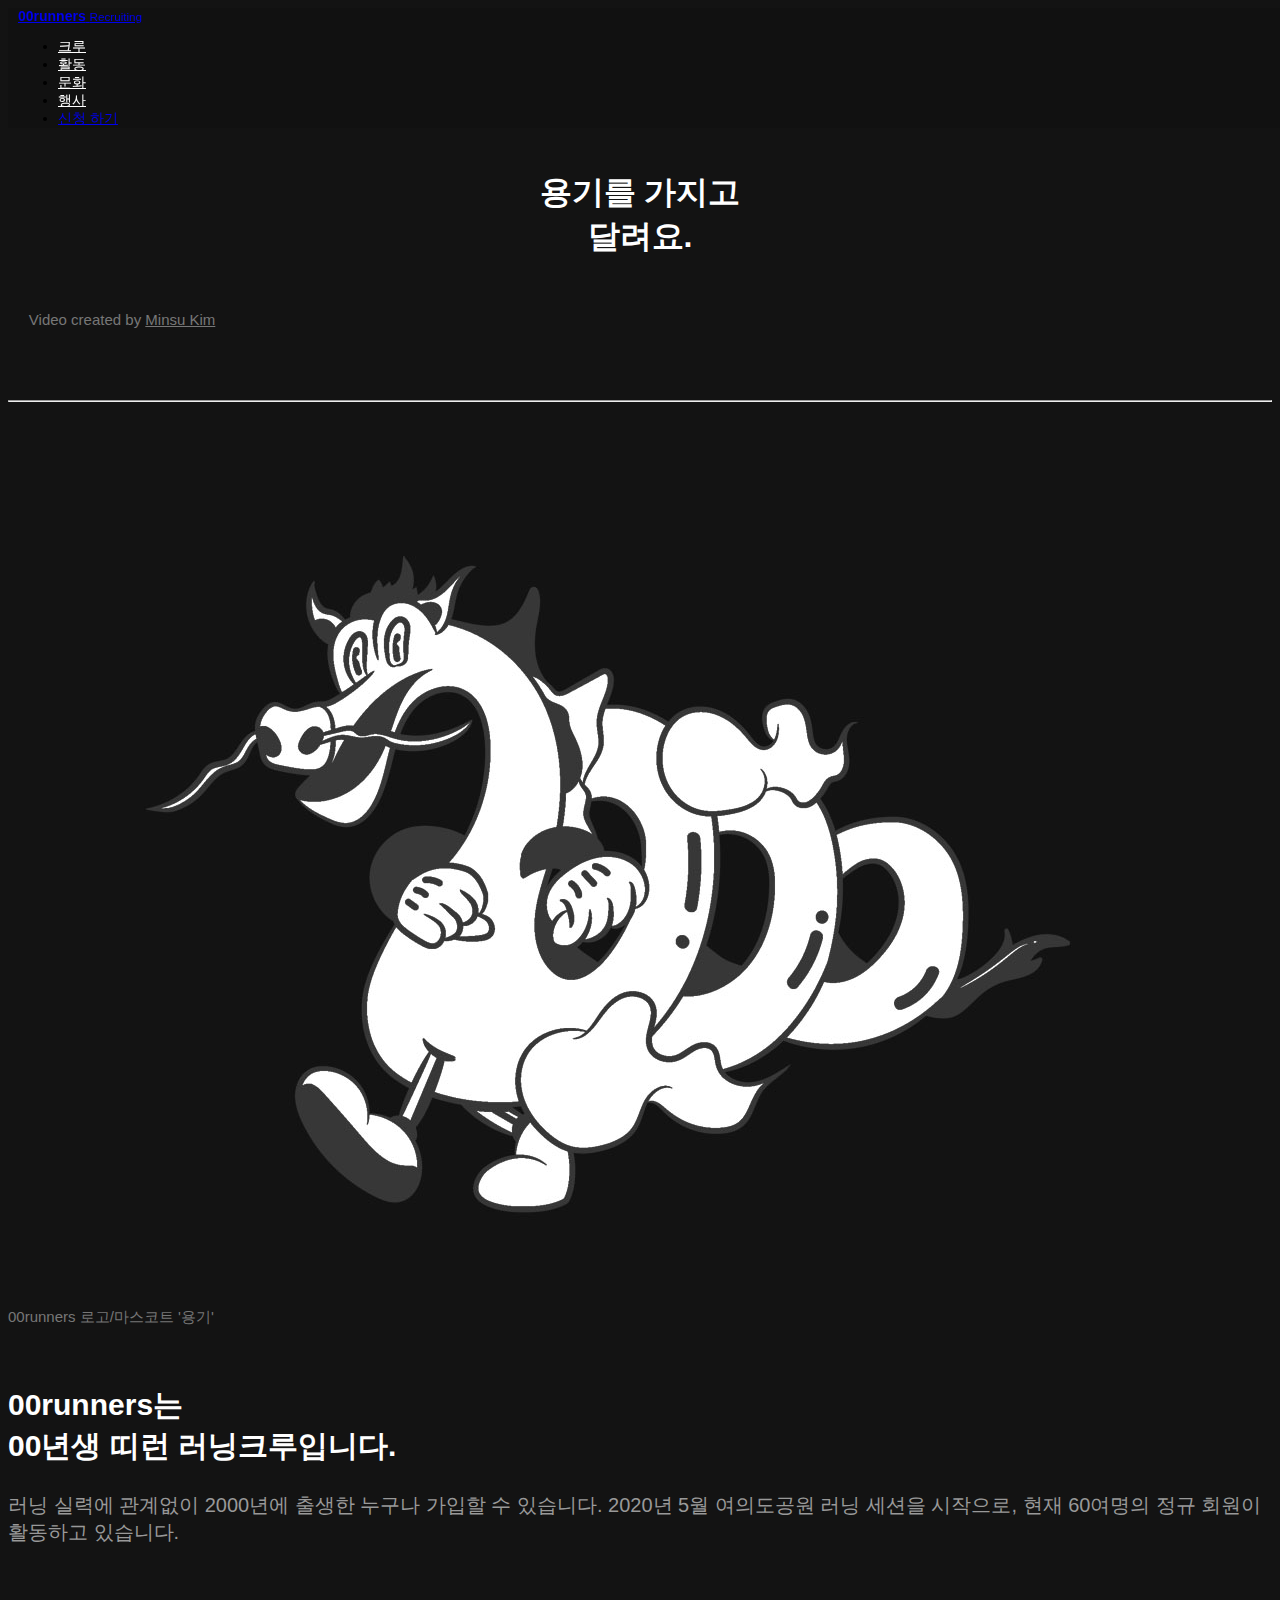
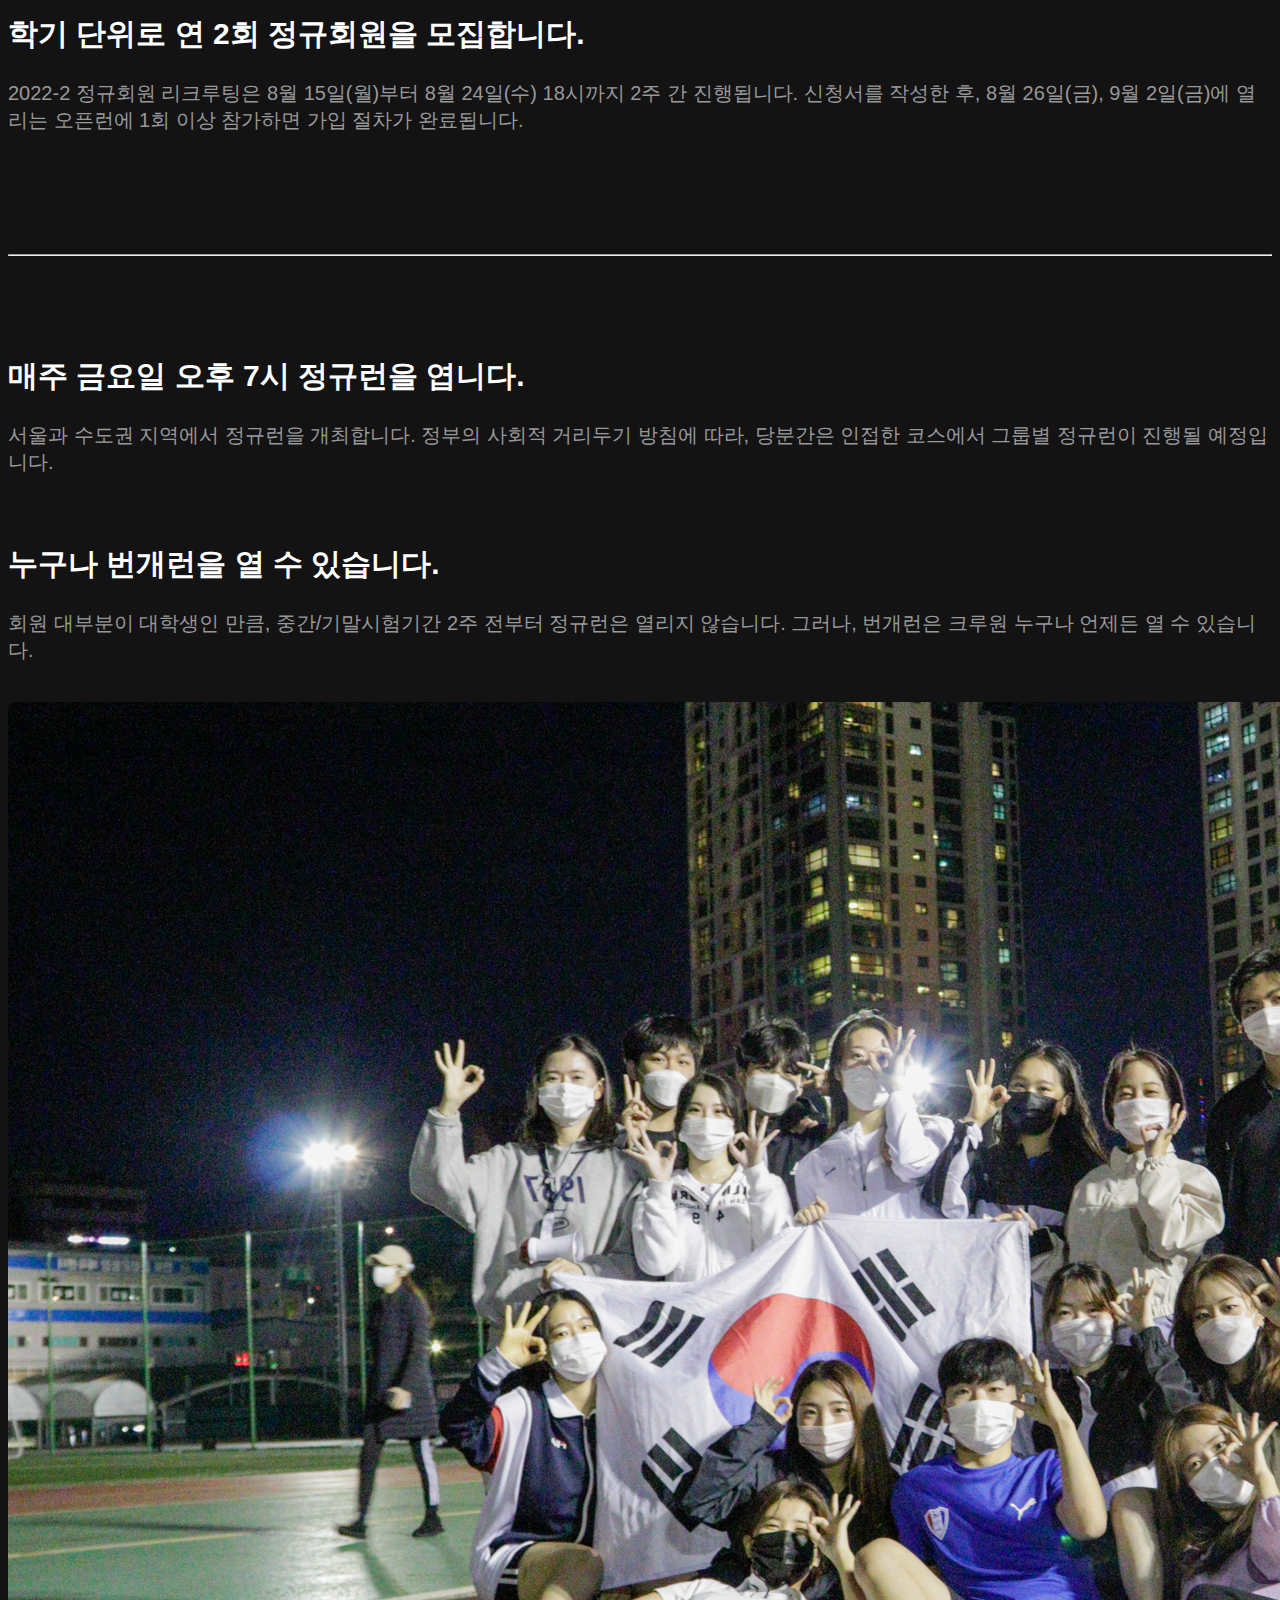
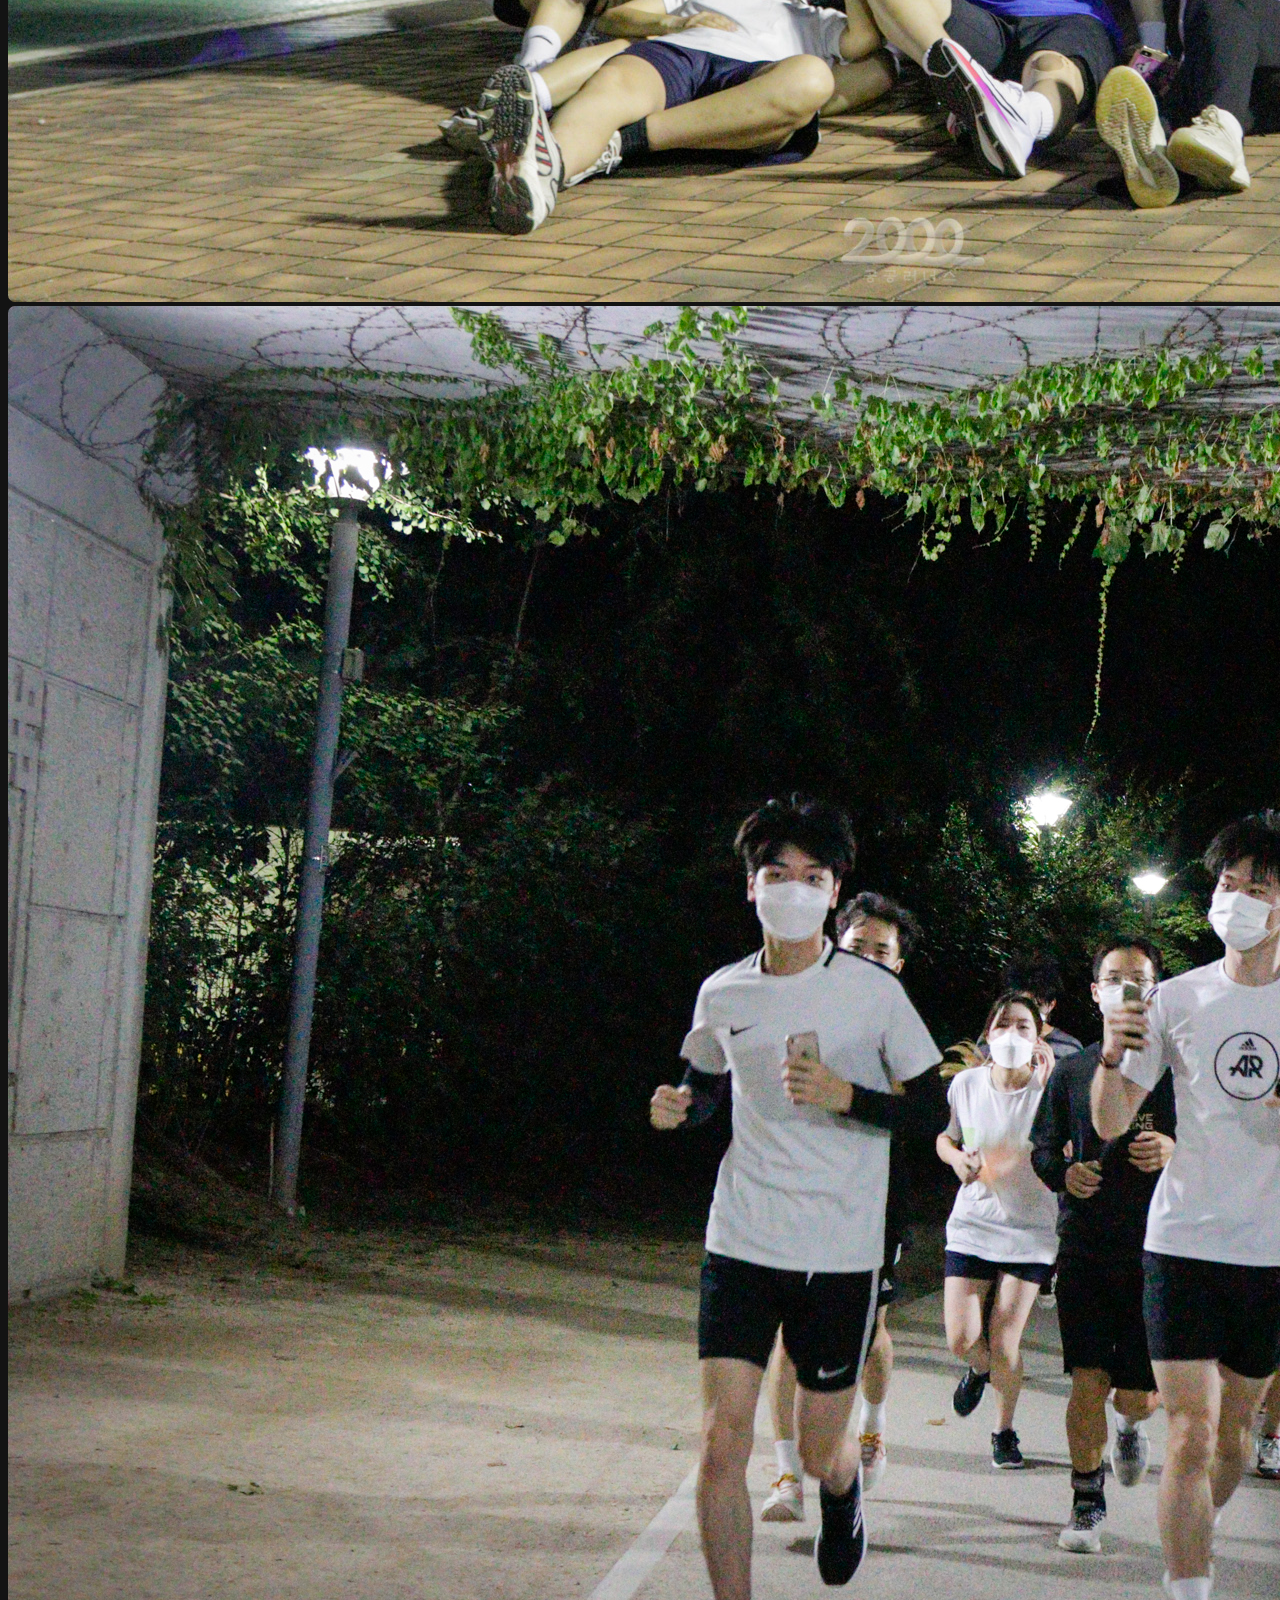
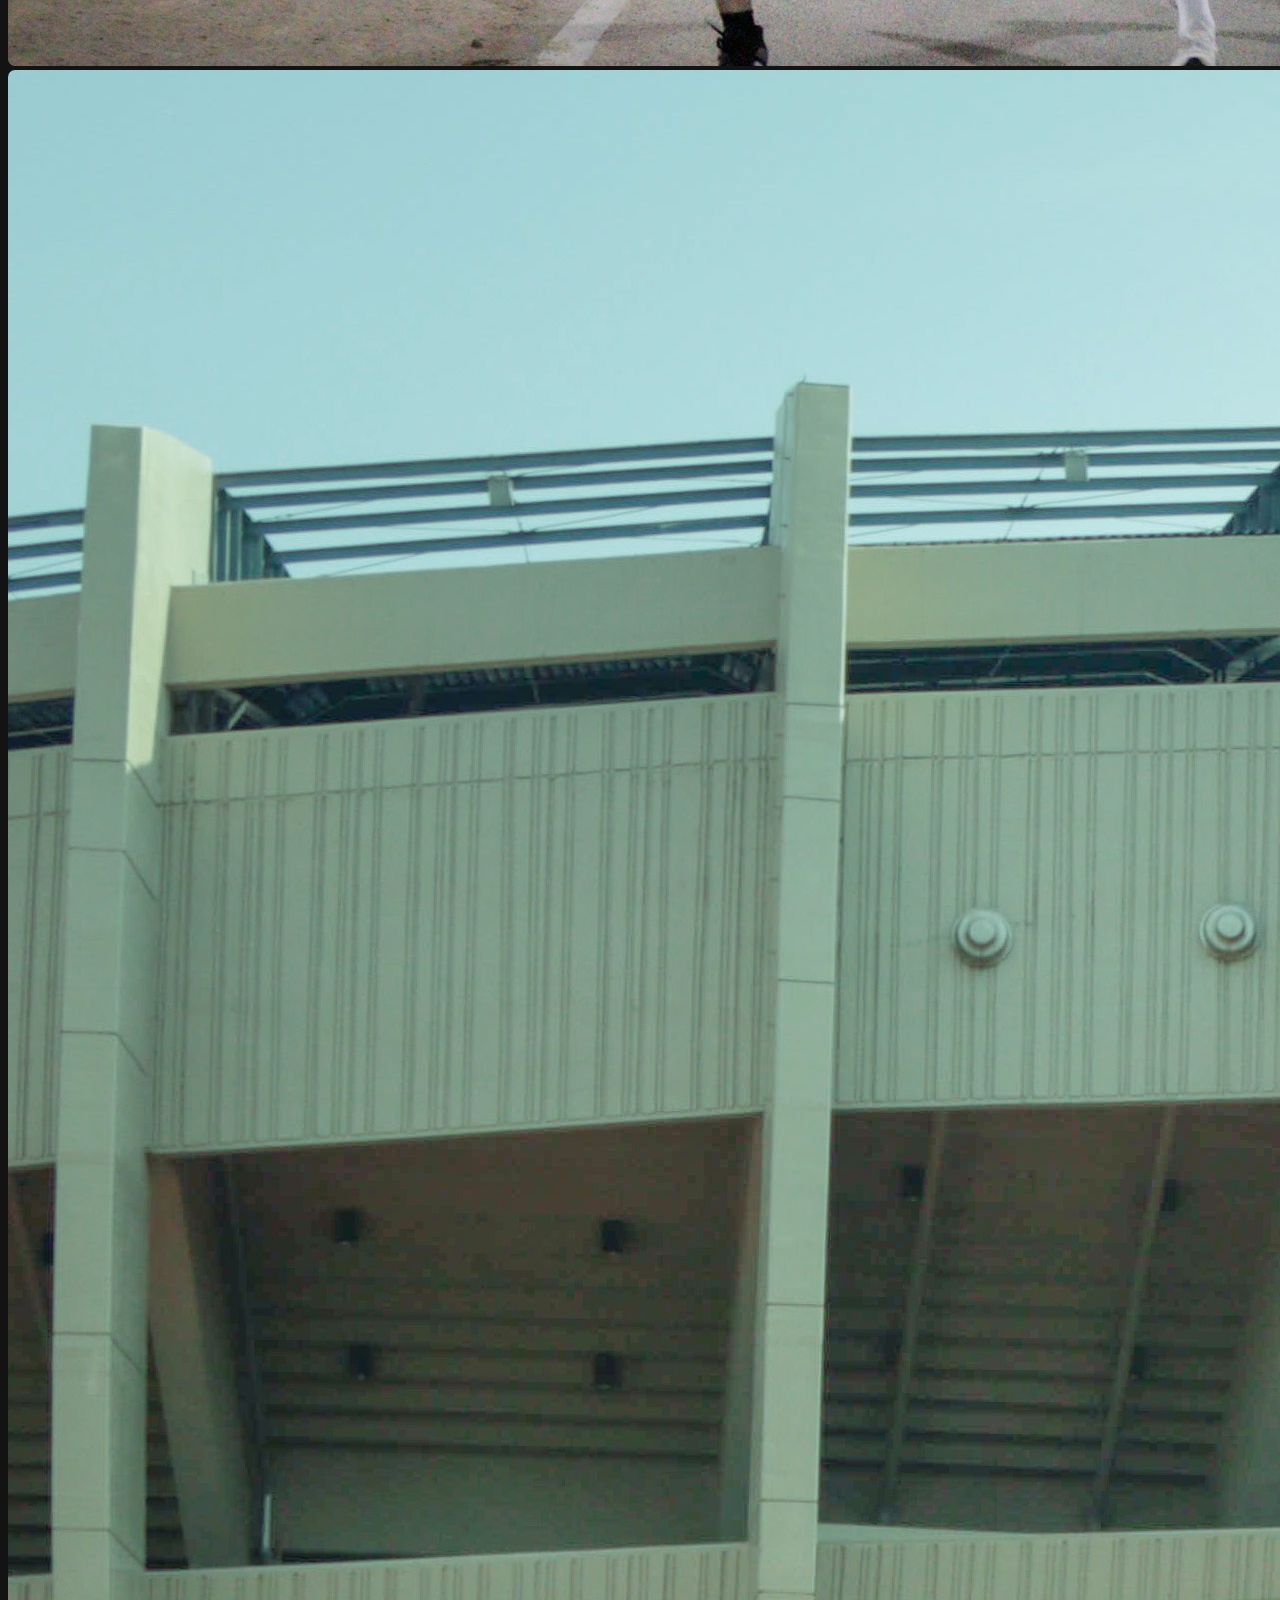
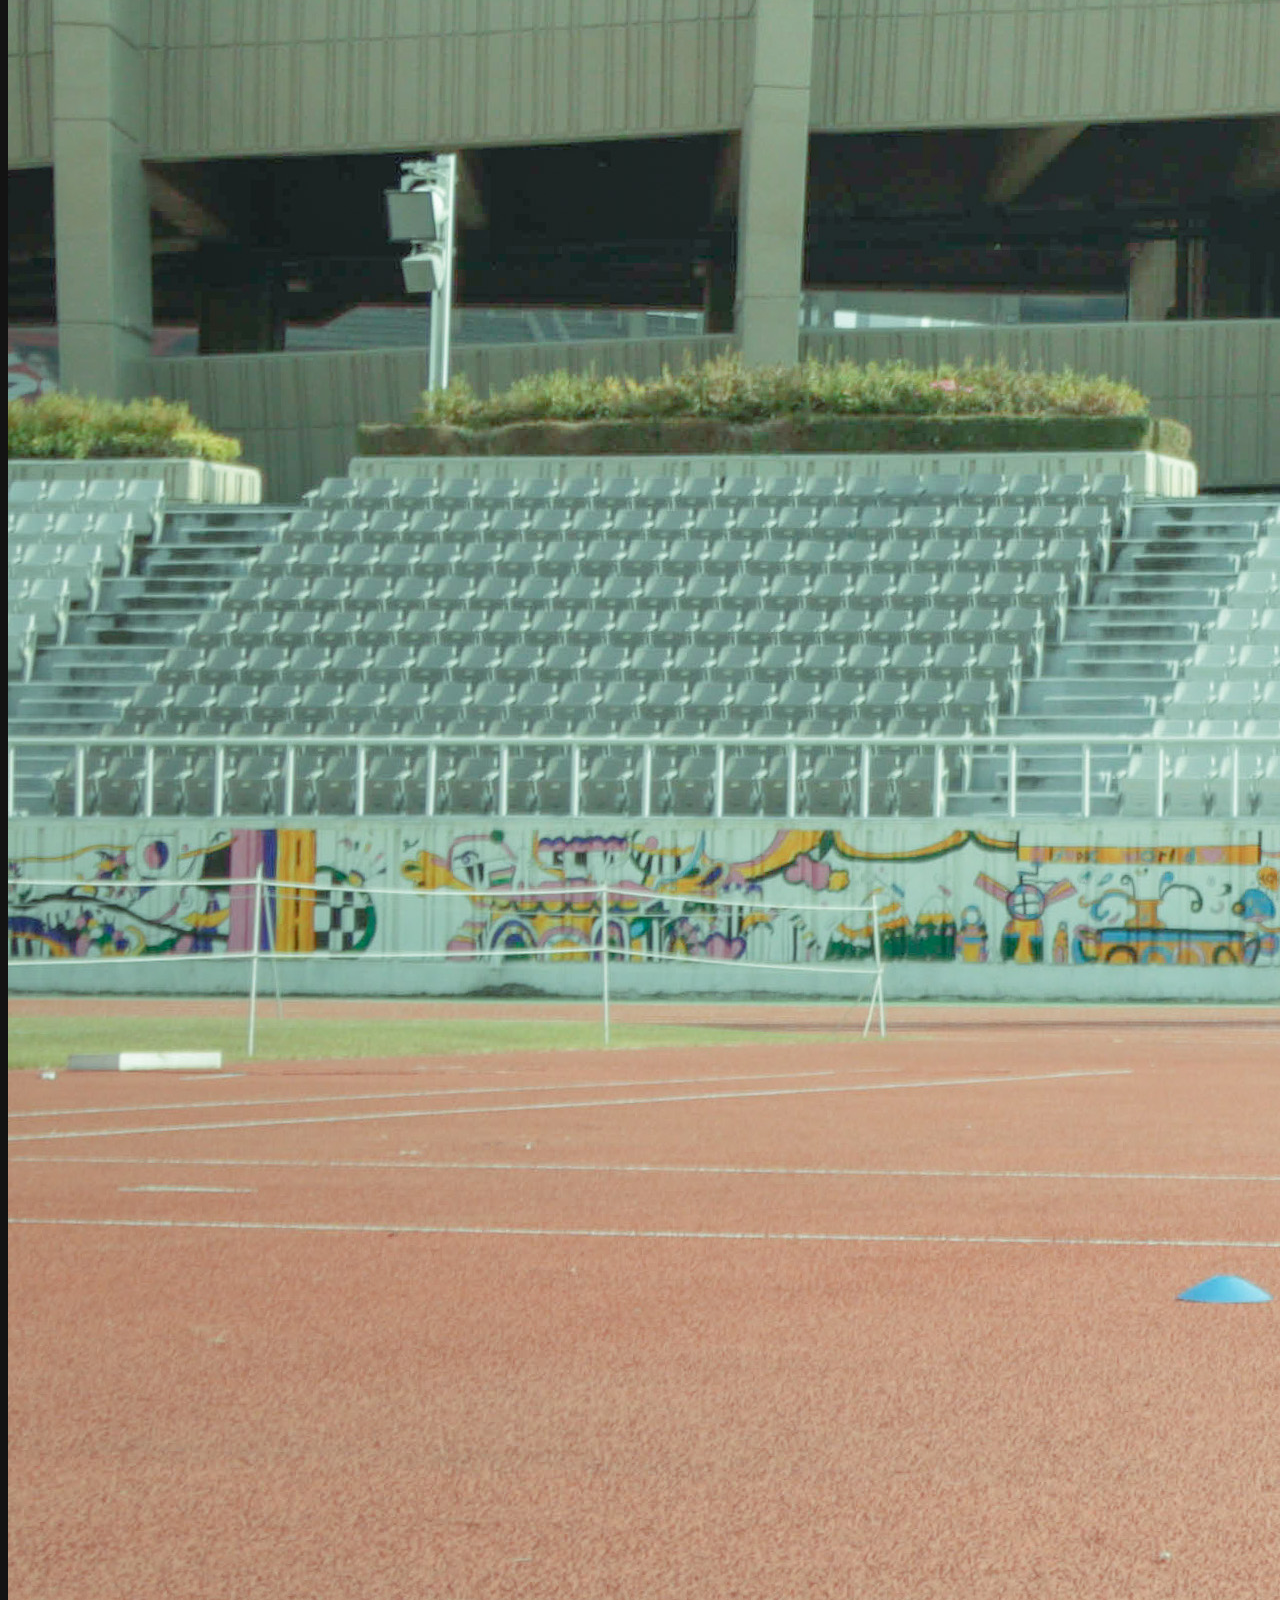
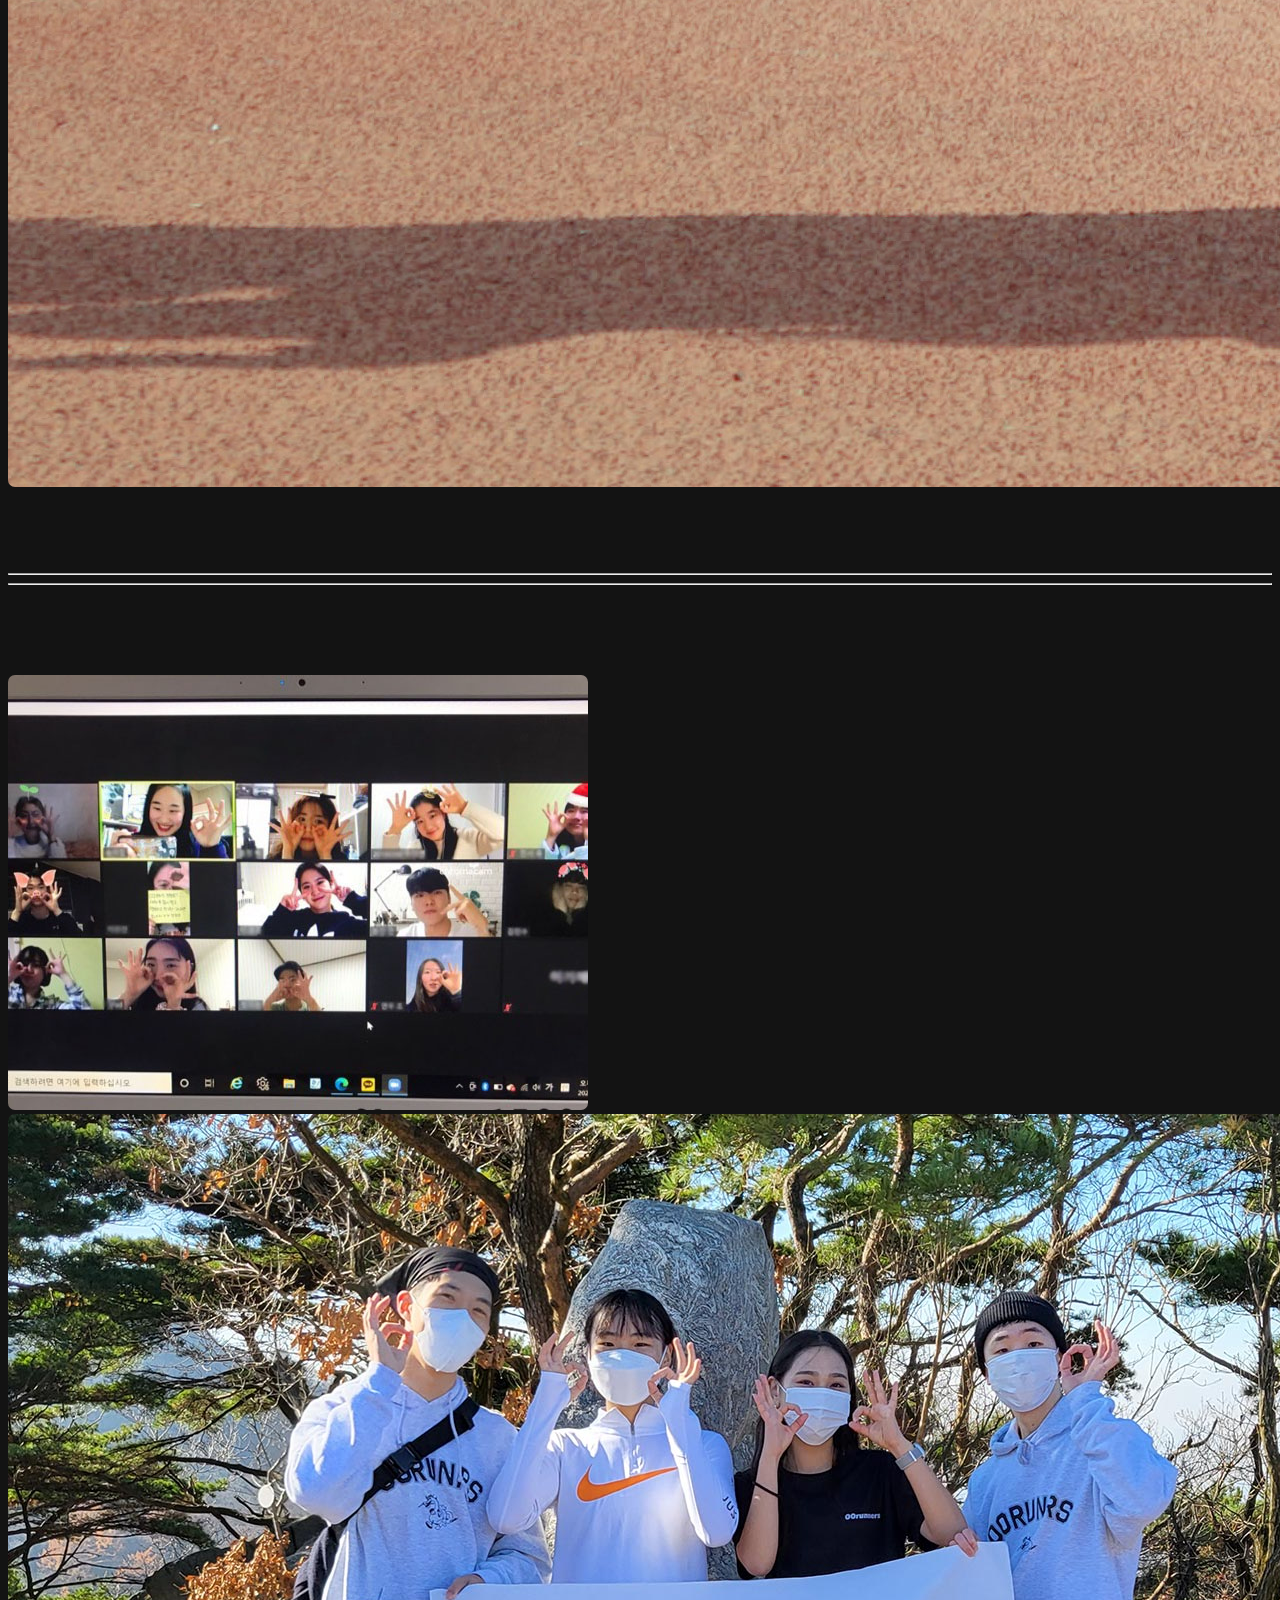
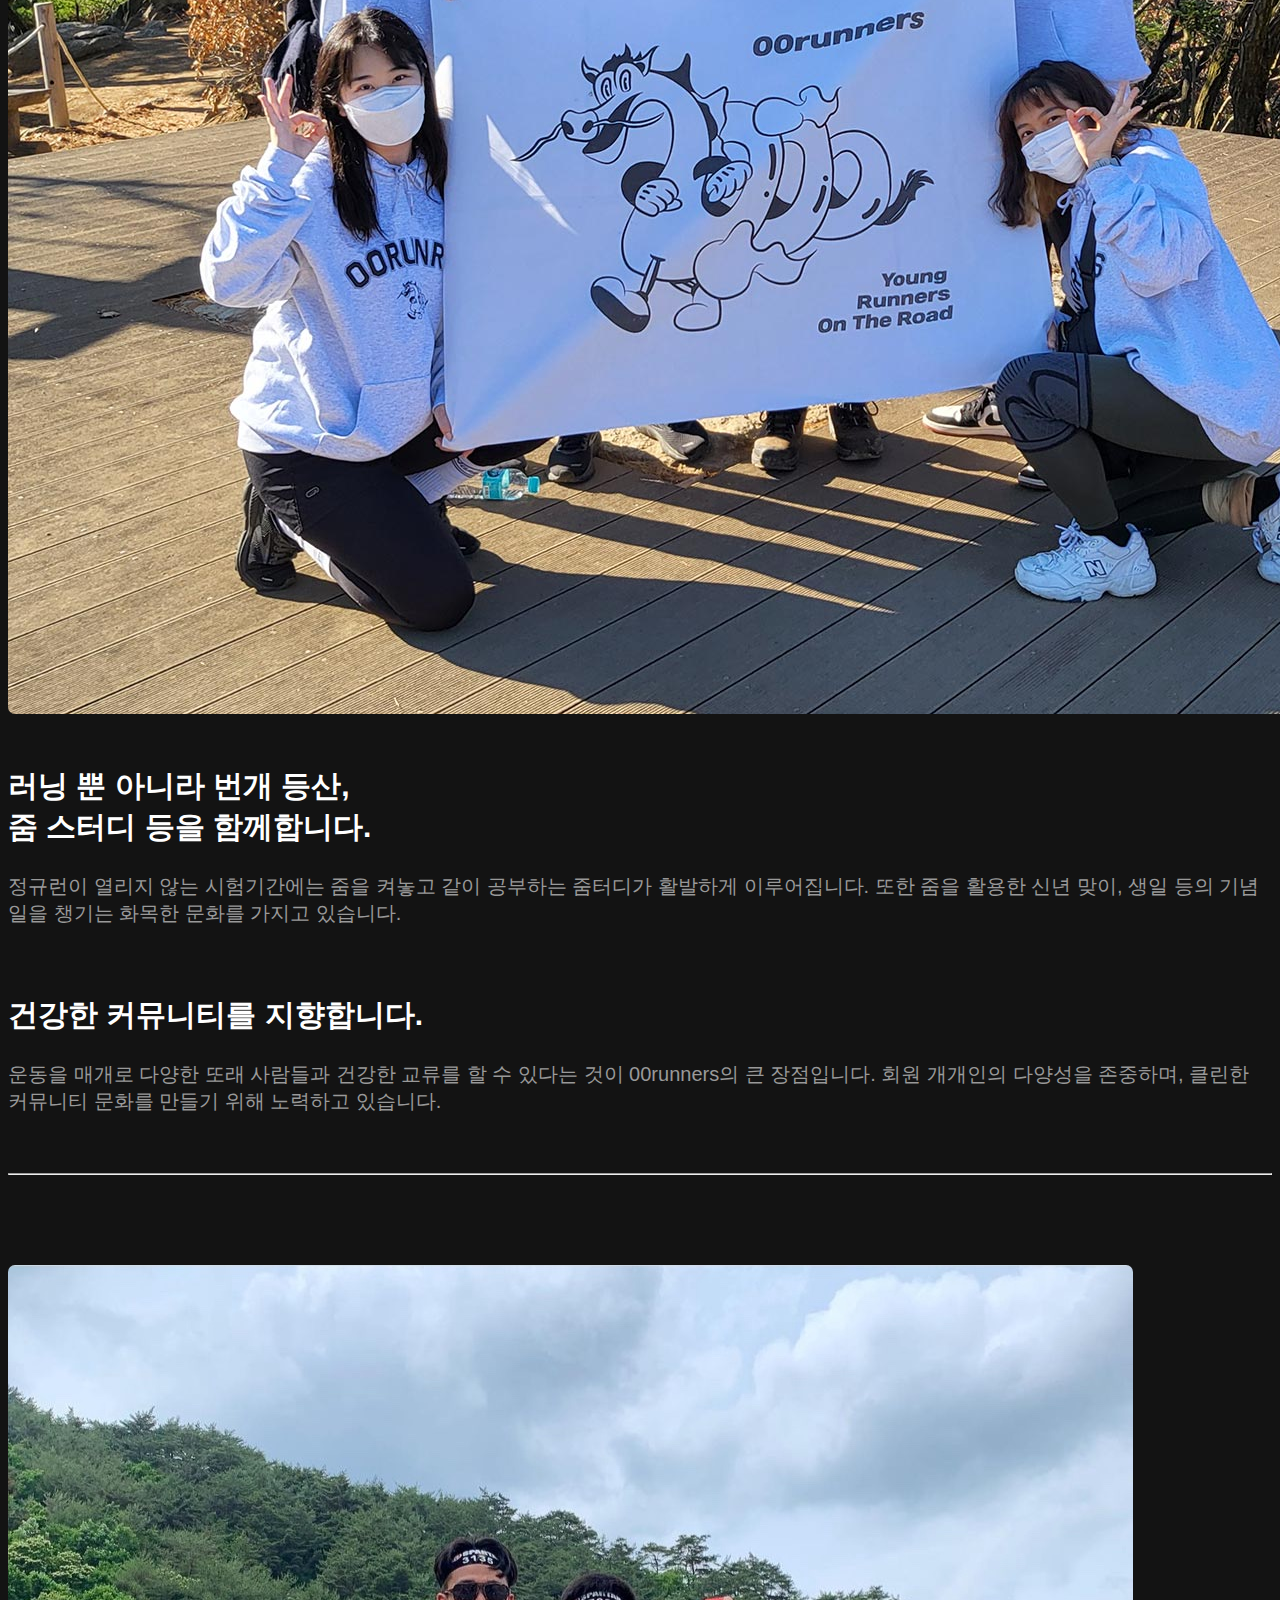
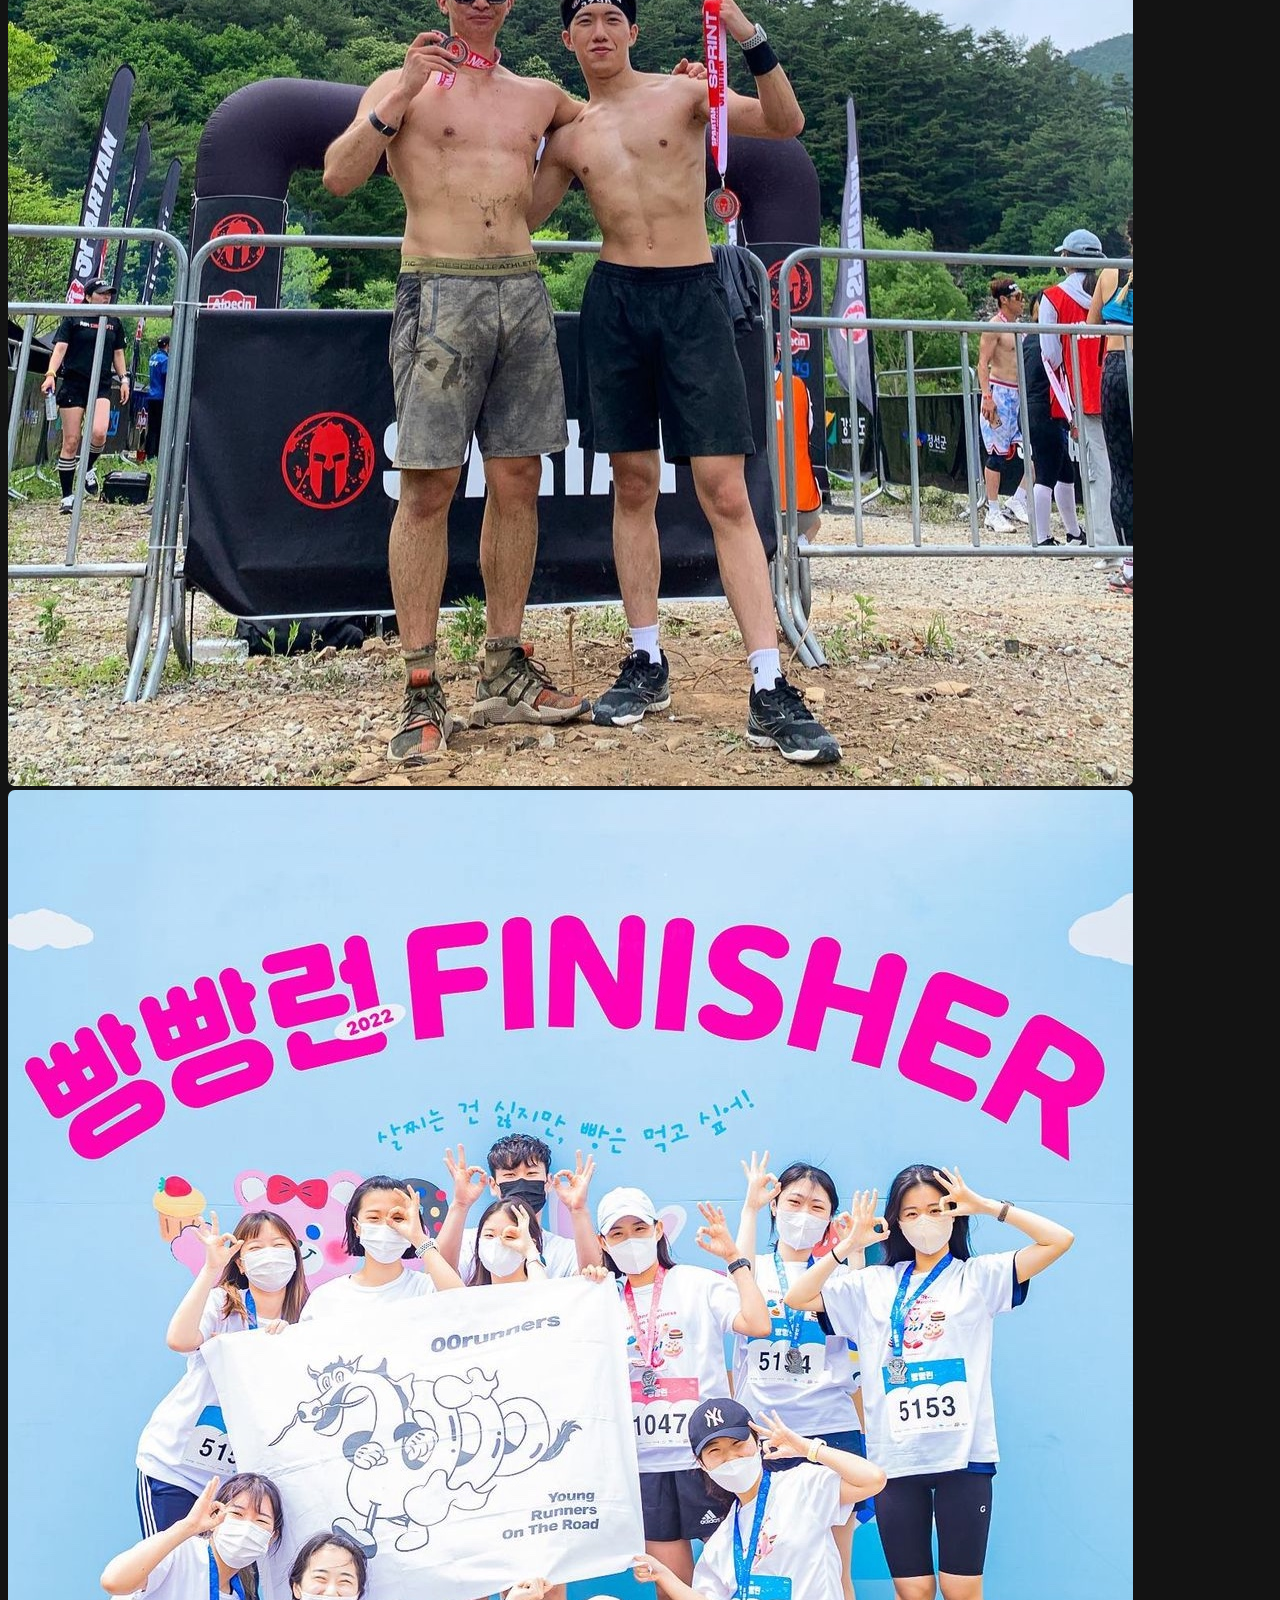
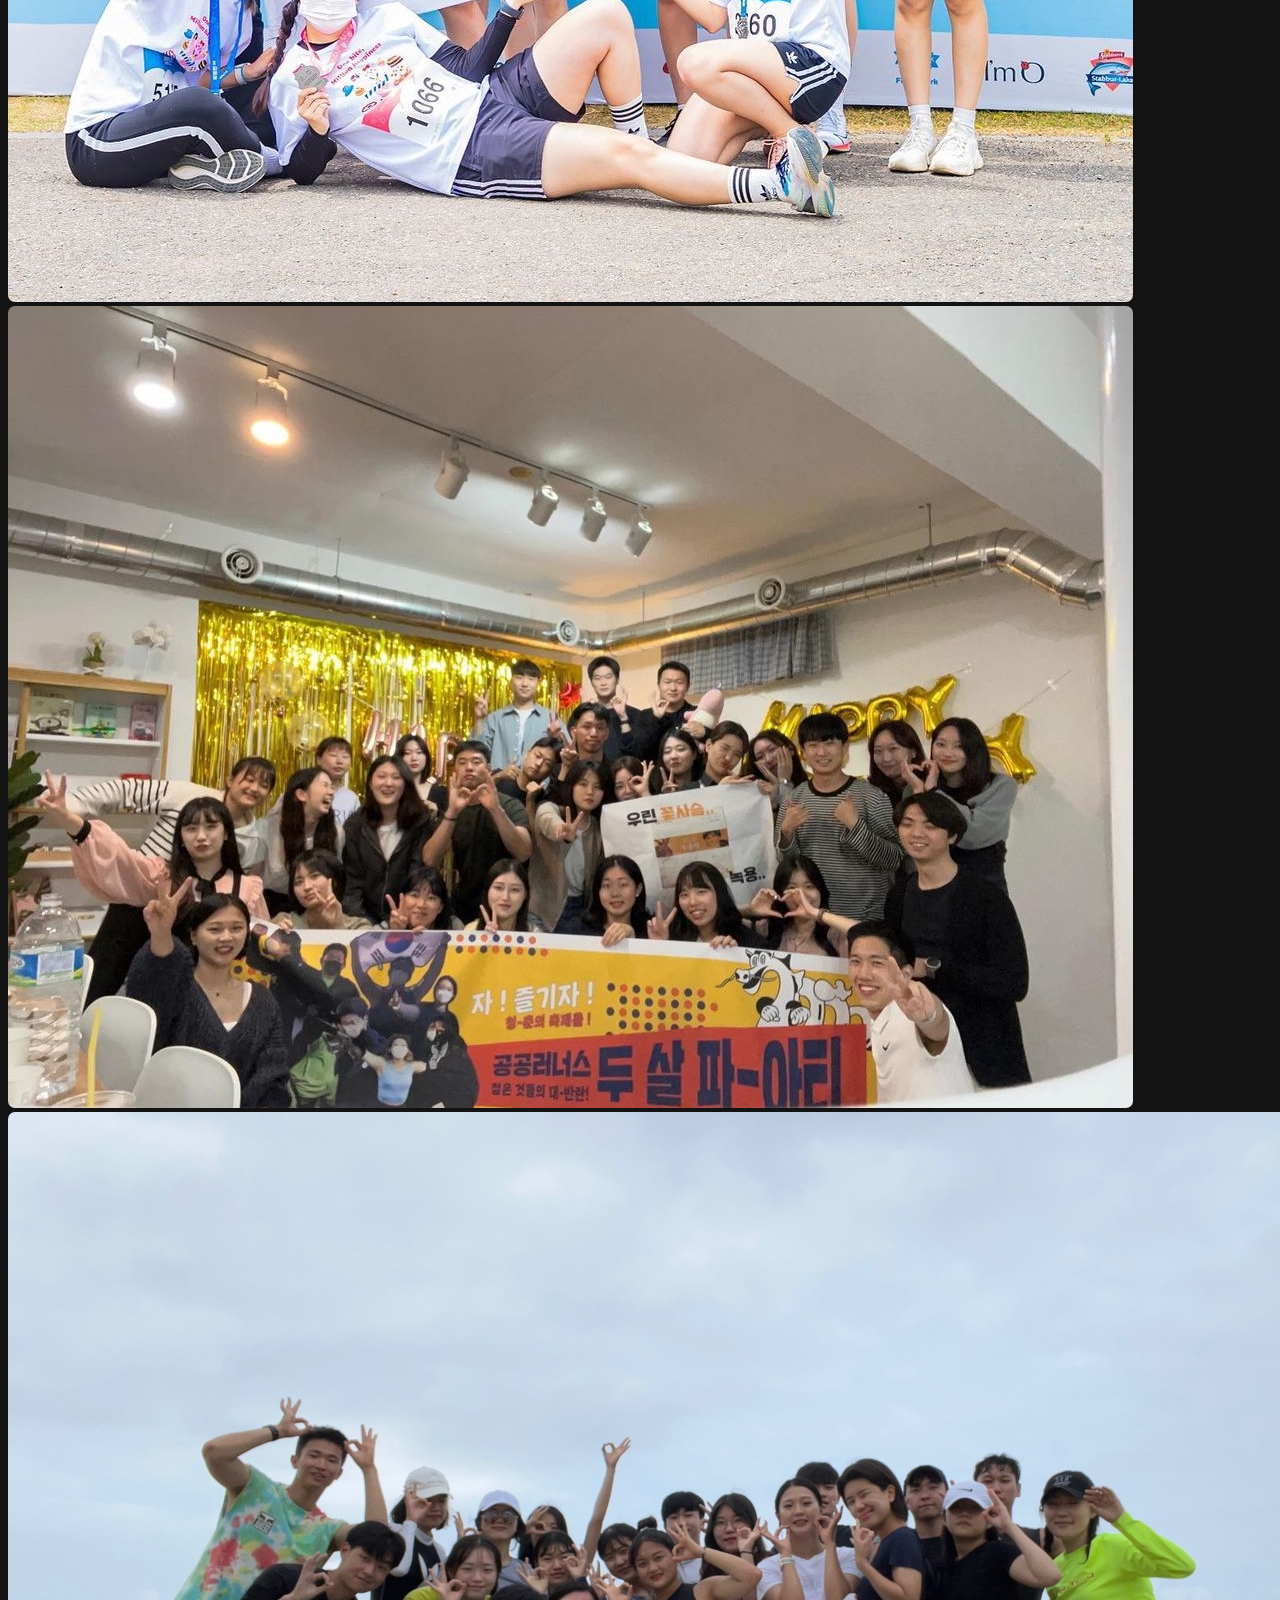
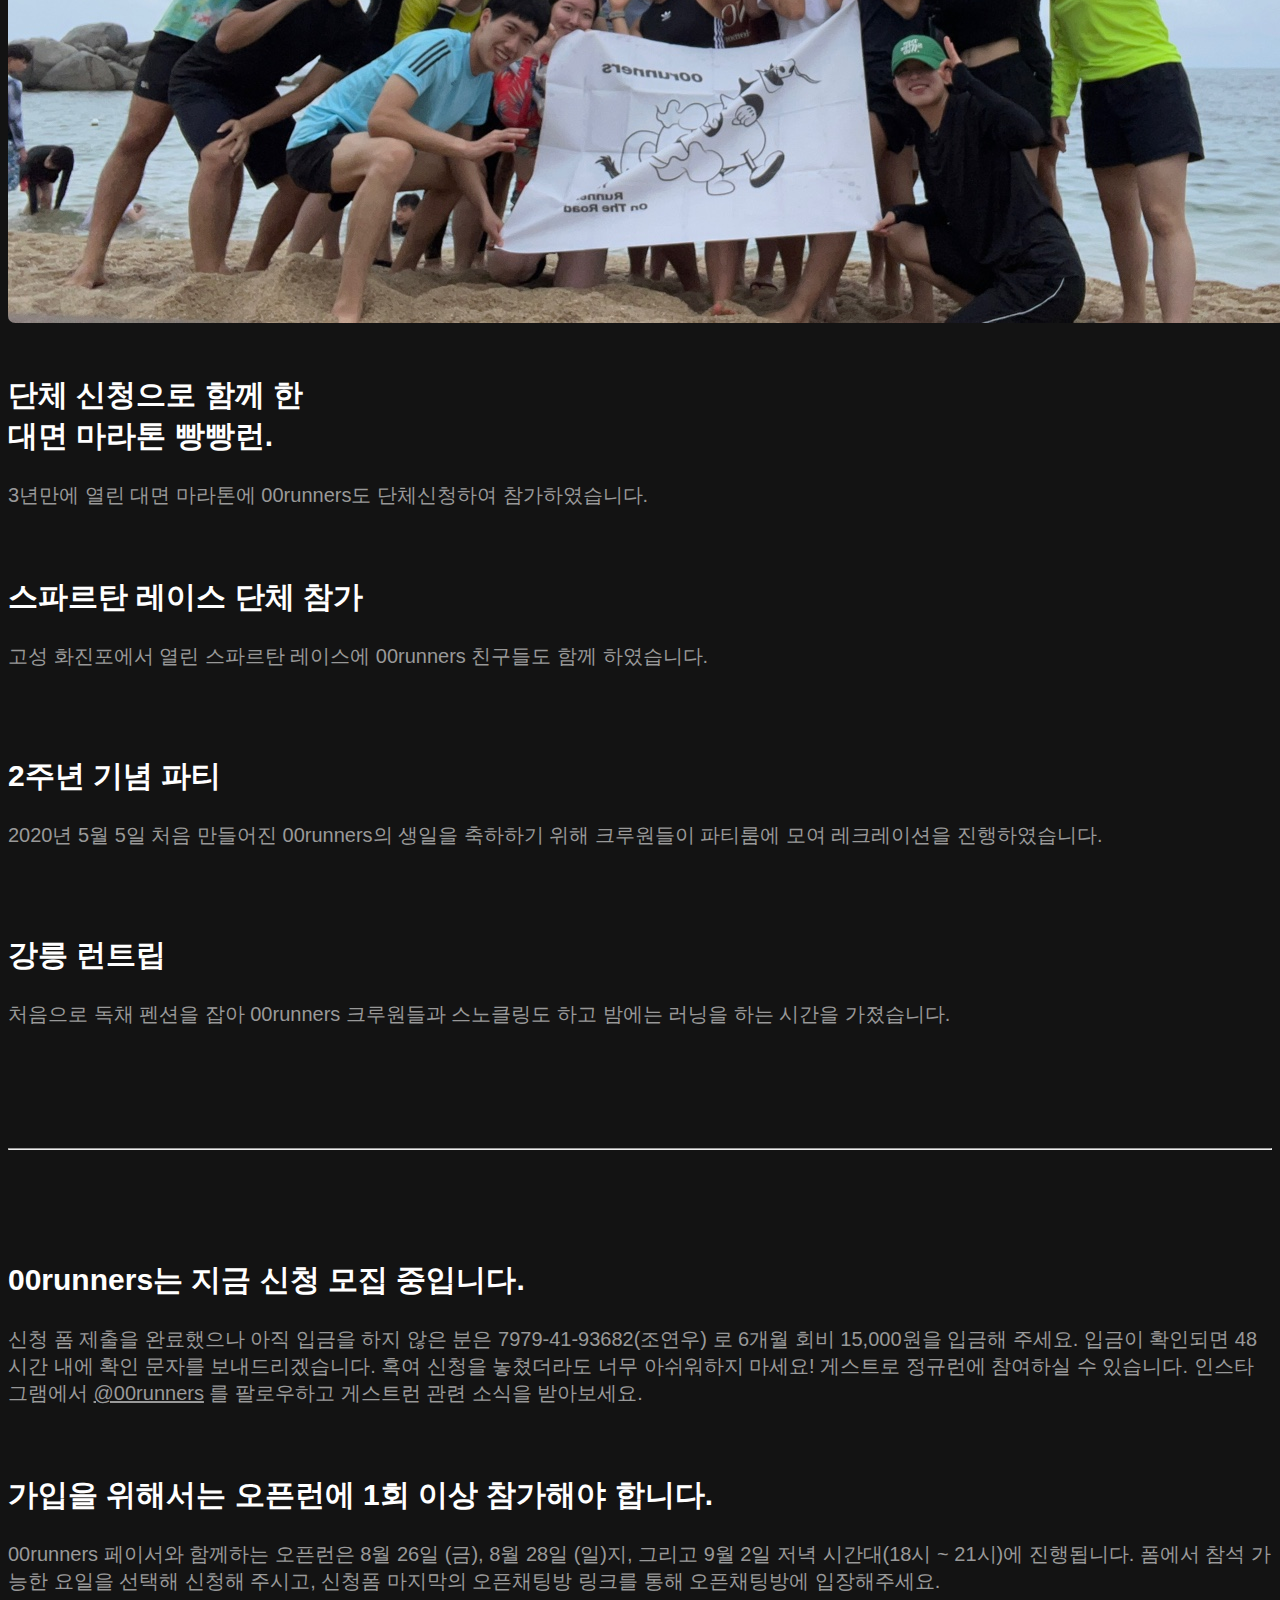
==== commit 41d646c0: "Update index.html" ====
--- a/index.html
+++ b/index.html
@@ -206,7 +206,7 @@
         <!-- <h4 class="section-break">가입하기</h4> -->
 
         <p class="about-title">00runners는 지금 신청 모집 중입니다.</p>
-            <p class="about-description">신청 폼 제출을 완료했으나 아직 입금을 하지 않은 분은 7979-41-93682(조연우) 로 6개월 회비 15,000원을 입금해 주세요. 입금이 확인되면 48시간 내에 확인 문자를 보내드리겠습니다. 혹여 신청을 놓쳤더라도 너무 아쉬워하지 마세요! 사회적 거리두기 조치가 완화되면, 게스트로 정규런에 참여하실 수 있습니다. 인스타그램에서 <a href="https://www.instagram.com/00runners/" style="color: #999;">@00runners</a> 를 팔로우하고 게스트런 관련 소식을 받아보세요.</p>
+            <p class="about-description">신청 폼 제출을 완료했으나 아직 입금을 하지 않은 분은 7979-41-93682(조연우) 로 6개월 회비 15,000원을 입금해 주세요. 입금이 확인되면 48시간 내에 확인 문자를 보내드리겠습니다. 혹여 신청을 놓쳤더라도 너무 아쉬워하지 마세요! 게스트로 정규런에 참여하실 수 있습니다. 인스타그램에서 <a href="https://www.instagram.com/00runners/" style="color: #999;">@00runners</a> 를 팔로우하고 게스트런 관련 소식을 받아보세요.</p>
           <!-- <div class="col-lg-6" style="padding-right: 10px">
 
             <p class="about-title">가입을 위해서는 오픈런에<br>1회 이상 참가해야 합니다.</p>
@@ -216,7 +216,7 @@
           <!-- </div> -->
           <br>
         <p class="about-title">가입을 위해서는 오픈런에 1회 이상 참가해야 합니다.</p>
-        <p class="about-description">00runners 페이서와 함께하는 오픈런은 8월 26일 (금) 부터 8월 28일 (일)까지, 그리고 9월 2일 저녁 시간대(18시 ~ 21시)에 진행됩니다. 폼에서 참석 가능한 요일을 선택해 신청해 주시고, 신청폼 마지막의 오픈채팅방 링크를 통해 오픈채팅방에 입장해주세요  요일별 카카오톡 오픈채팅방에서 거리두기 인원에 맞추어 그룹을 나누어 출발 시각을 함께 정합니다. </p>
+        <p class="about-description">00runners 페이서와 함께하는 오픈런은 8월 26일 (금), 8월 28일 (일)지, 그리고 9월 2일 저녁 시간대(18시 ~ 21시)에 진행됩니다. 폼에서 참석 가능한 요일을 선택해 신청해 주시고, 신청폼 마지막의 오픈채팅방 링크를 통해 오픈채팅방에 입장해주세요. </p>
        <br>
         <div class="scrolling-wrapper" style="padding-left: 20px; margin: 10px 0; z-index: 1;">
          
@@ -226,7 +226,7 @@
                     <div class="playlist-box">
                     <div class="playlist-row-1-a">
                         <p class="crs-date">8/26(금), 8/28(일), 9/2(금)</p>
-                        <a href="https://www.google.com/maps/d/u/0/viewer?mid=18Lju9ECHwtEdgNUHcpeZAT7Ag1aCeCs&ll=37.53505405741674%2C127.01465129999997&z=14">
+                        <a href="https://www.google.com/maps/d/u/0/edit?mid=1RFTzwaG3zbLLA6UjhJZlG1hxuS65iRQ&usp=sharing">
                             <img src="src/crs/oksu.jpg" alt="courses-img" class="courses-img">
                         </a>
                     </div>
@@ -282,7 +282,7 @@
          <a href="https://docs.google.com/forms/d/1R0r-dZV9Mu4S7rRZ_5pWDSLvDn32ujiqvYTTts4DPLs/edit" style="text-decoration: none;">
          <h1 style="font-weight: 600; color: white; margin-bottom: 10px;">00runners정규회원</h1>
             </a>
-        <a class="btn btn-primary" style="padding: 10px 20px 10px 20px; border-radius: 30px; background-color: grey; border-color: gray;" role="button">신청하기</a>
+        <a class="btn btn-primary" style="padding: 10px 20px 10px 20px; border-radius: 30px;" href="https://docs.google.com/forms/d/1R0r-dZV9Mu4S7rRZ_5pWDSLvDn32ujiqvYTTts4DPLs/edit" role="button">신청하기</a>
     </div>
     
 </div>
@@ -300,4 +300,4 @@
 </div>
     <script src="index.js" charset="utf-8"></script>
 </body>
-</html>+</html>
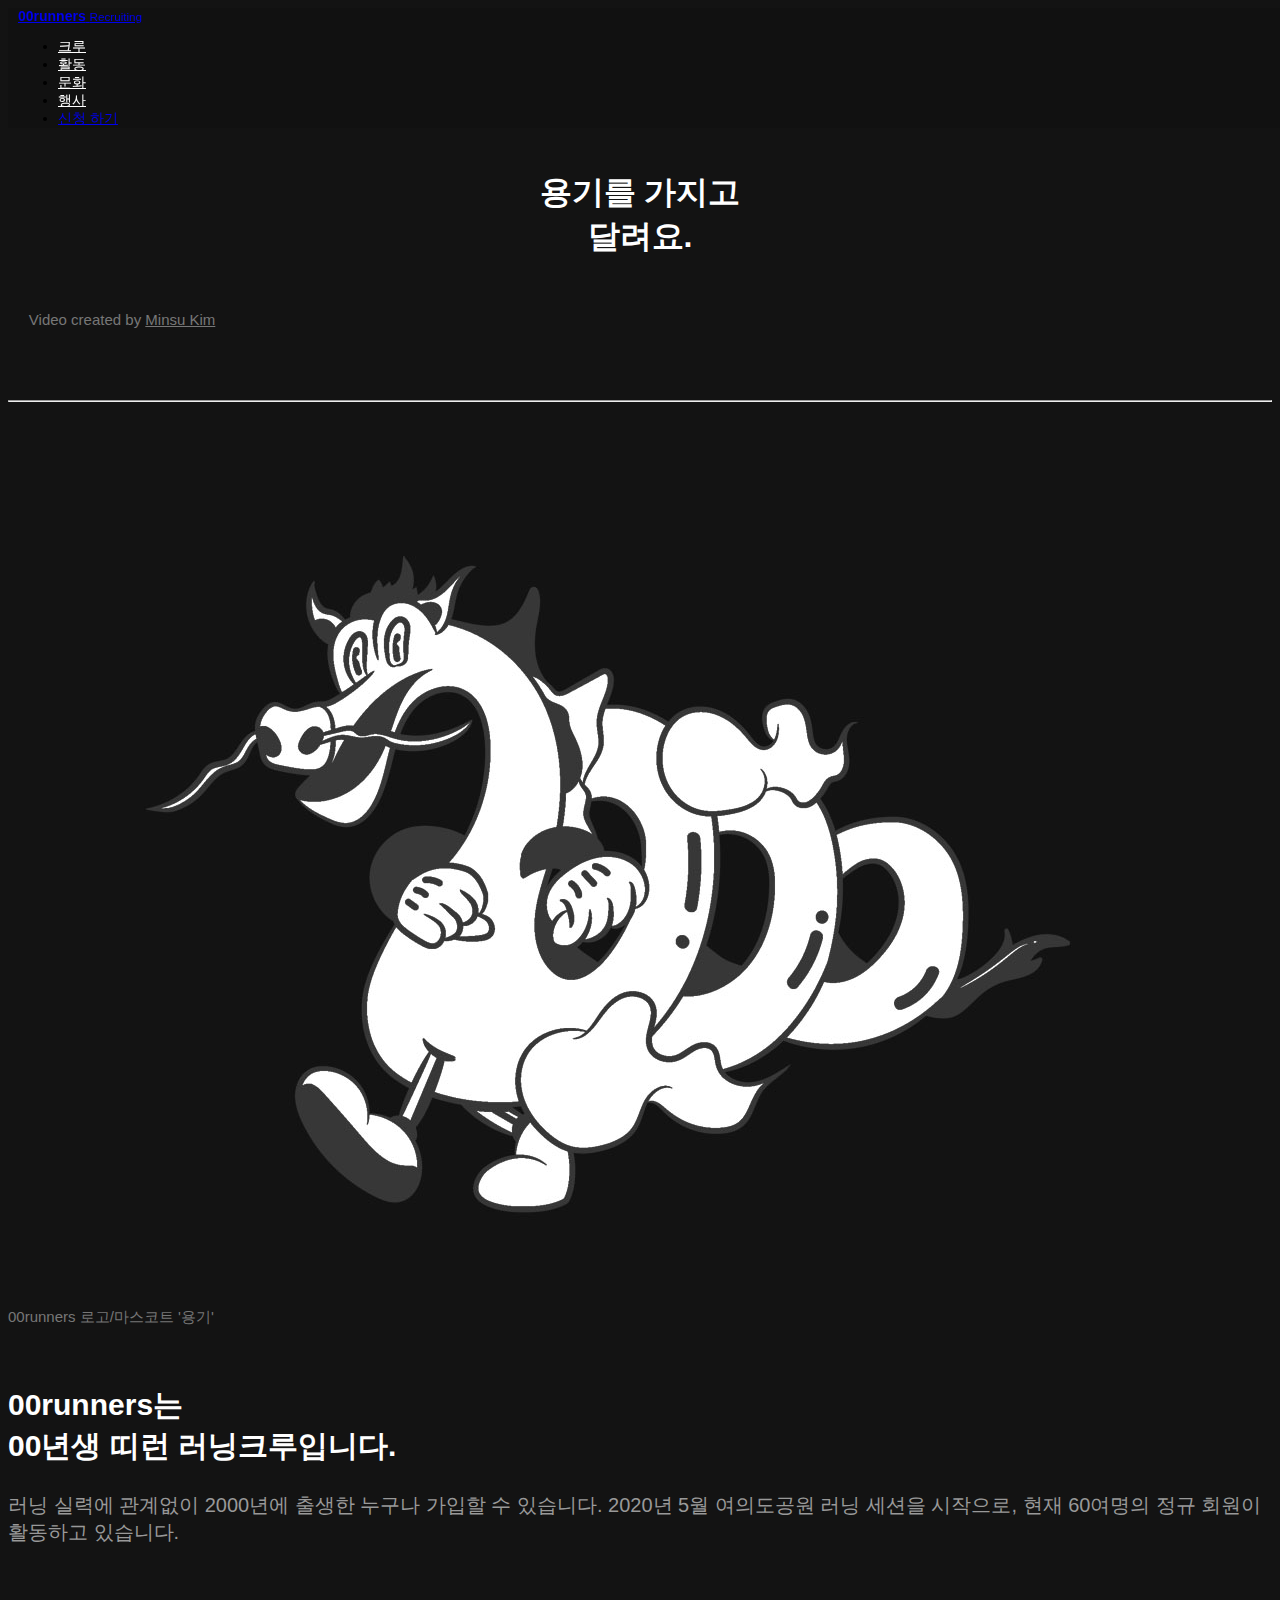
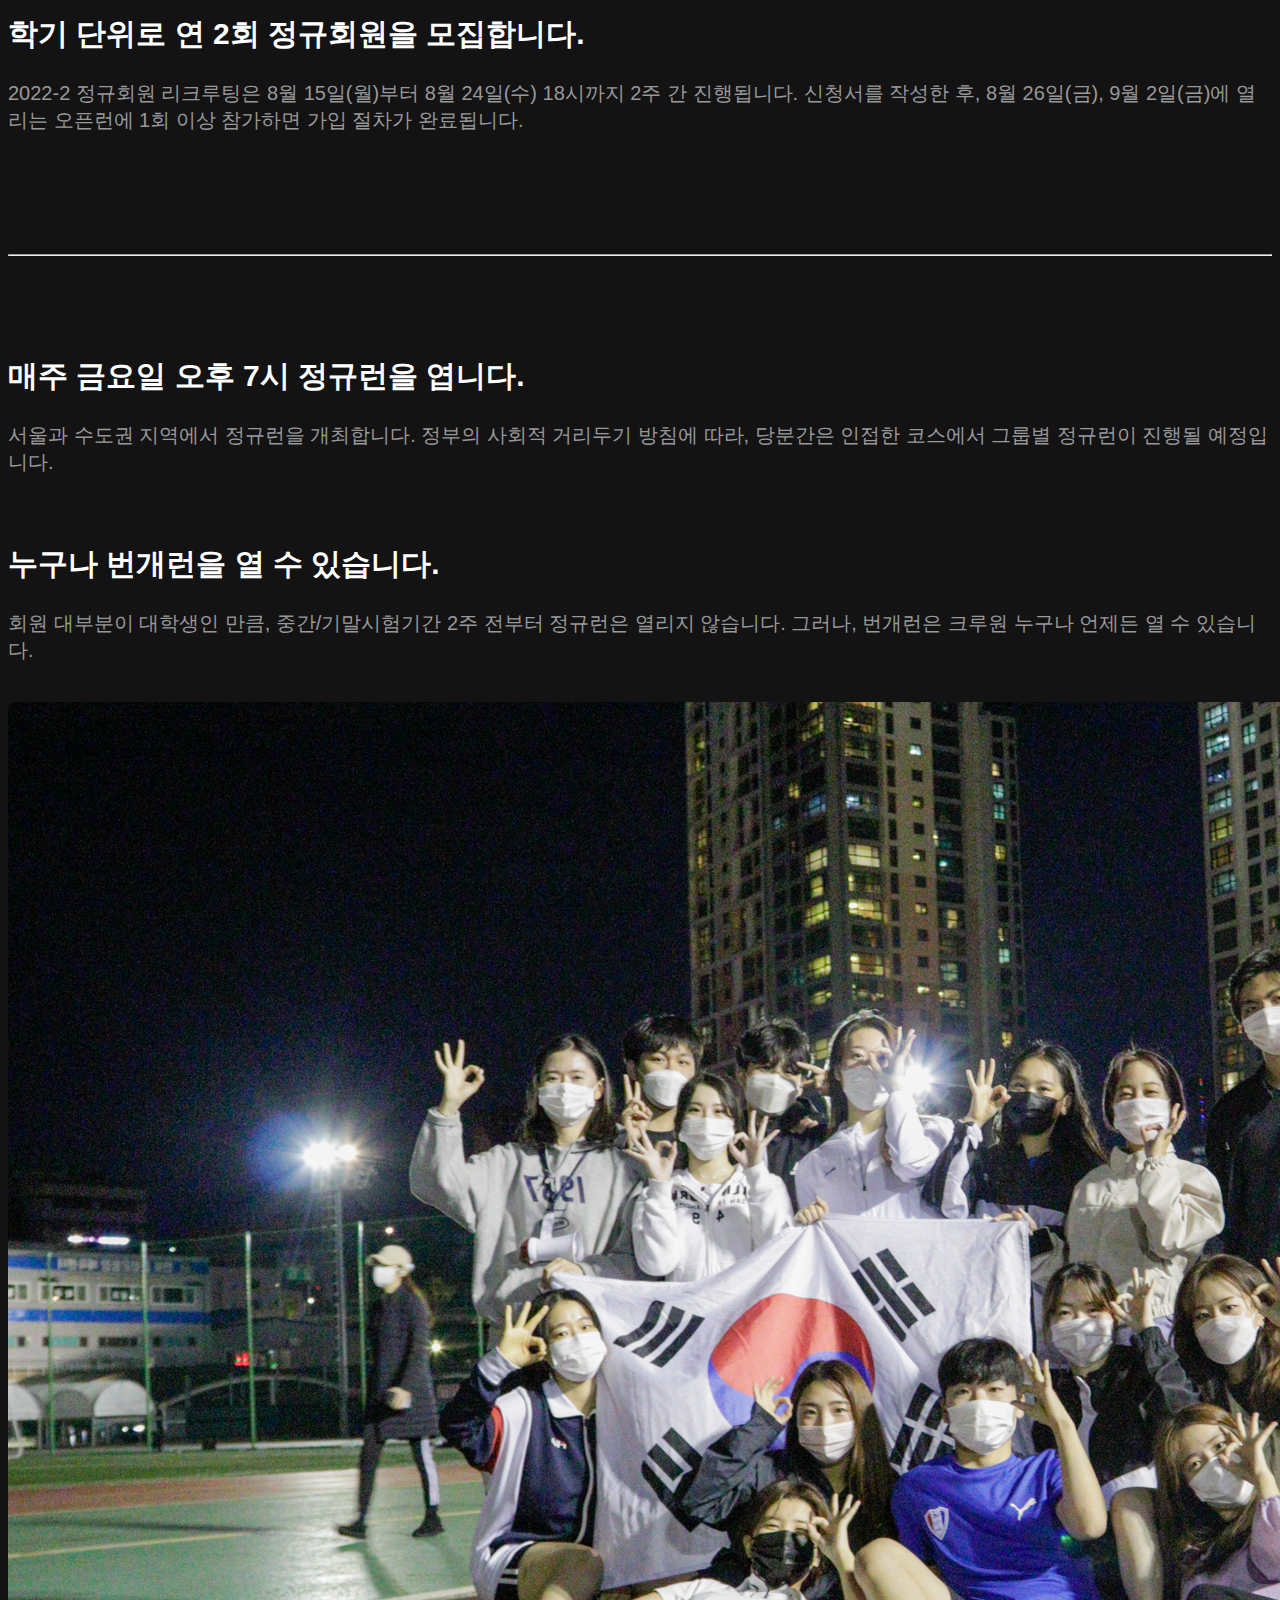
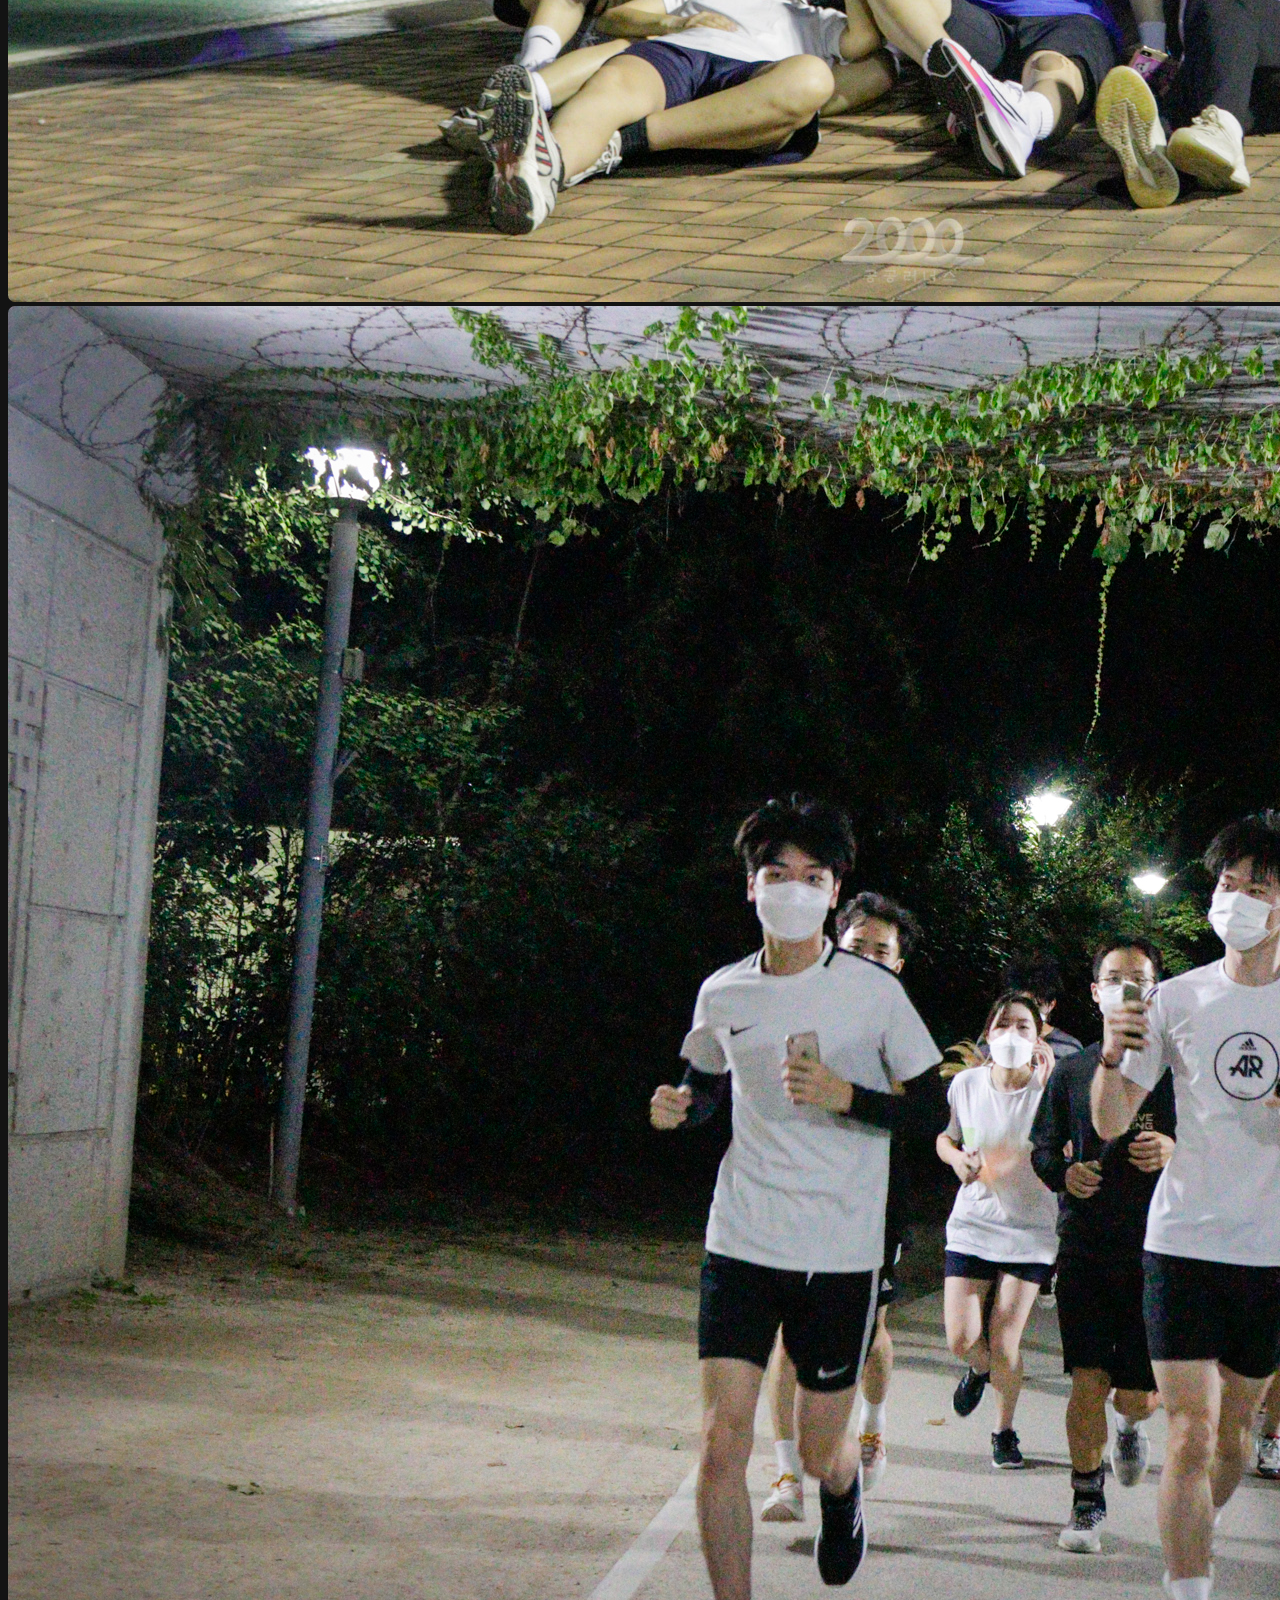
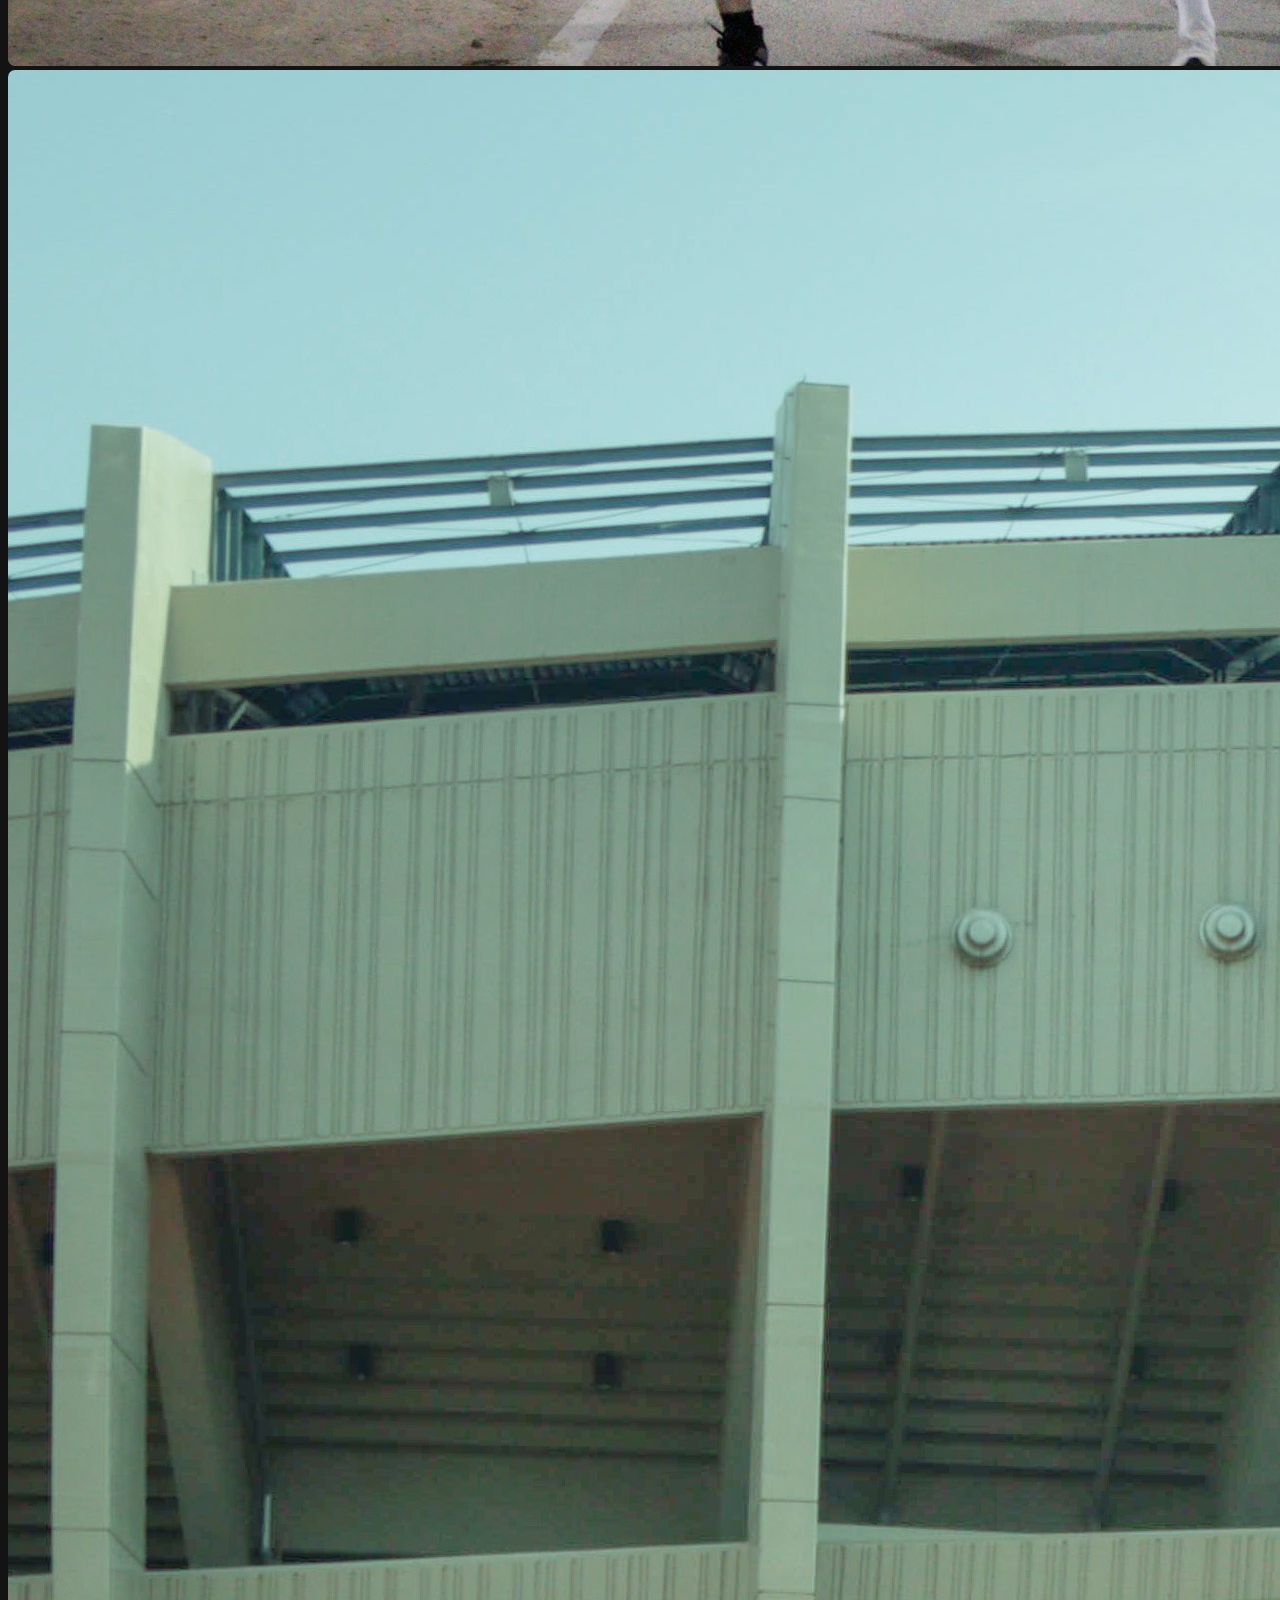
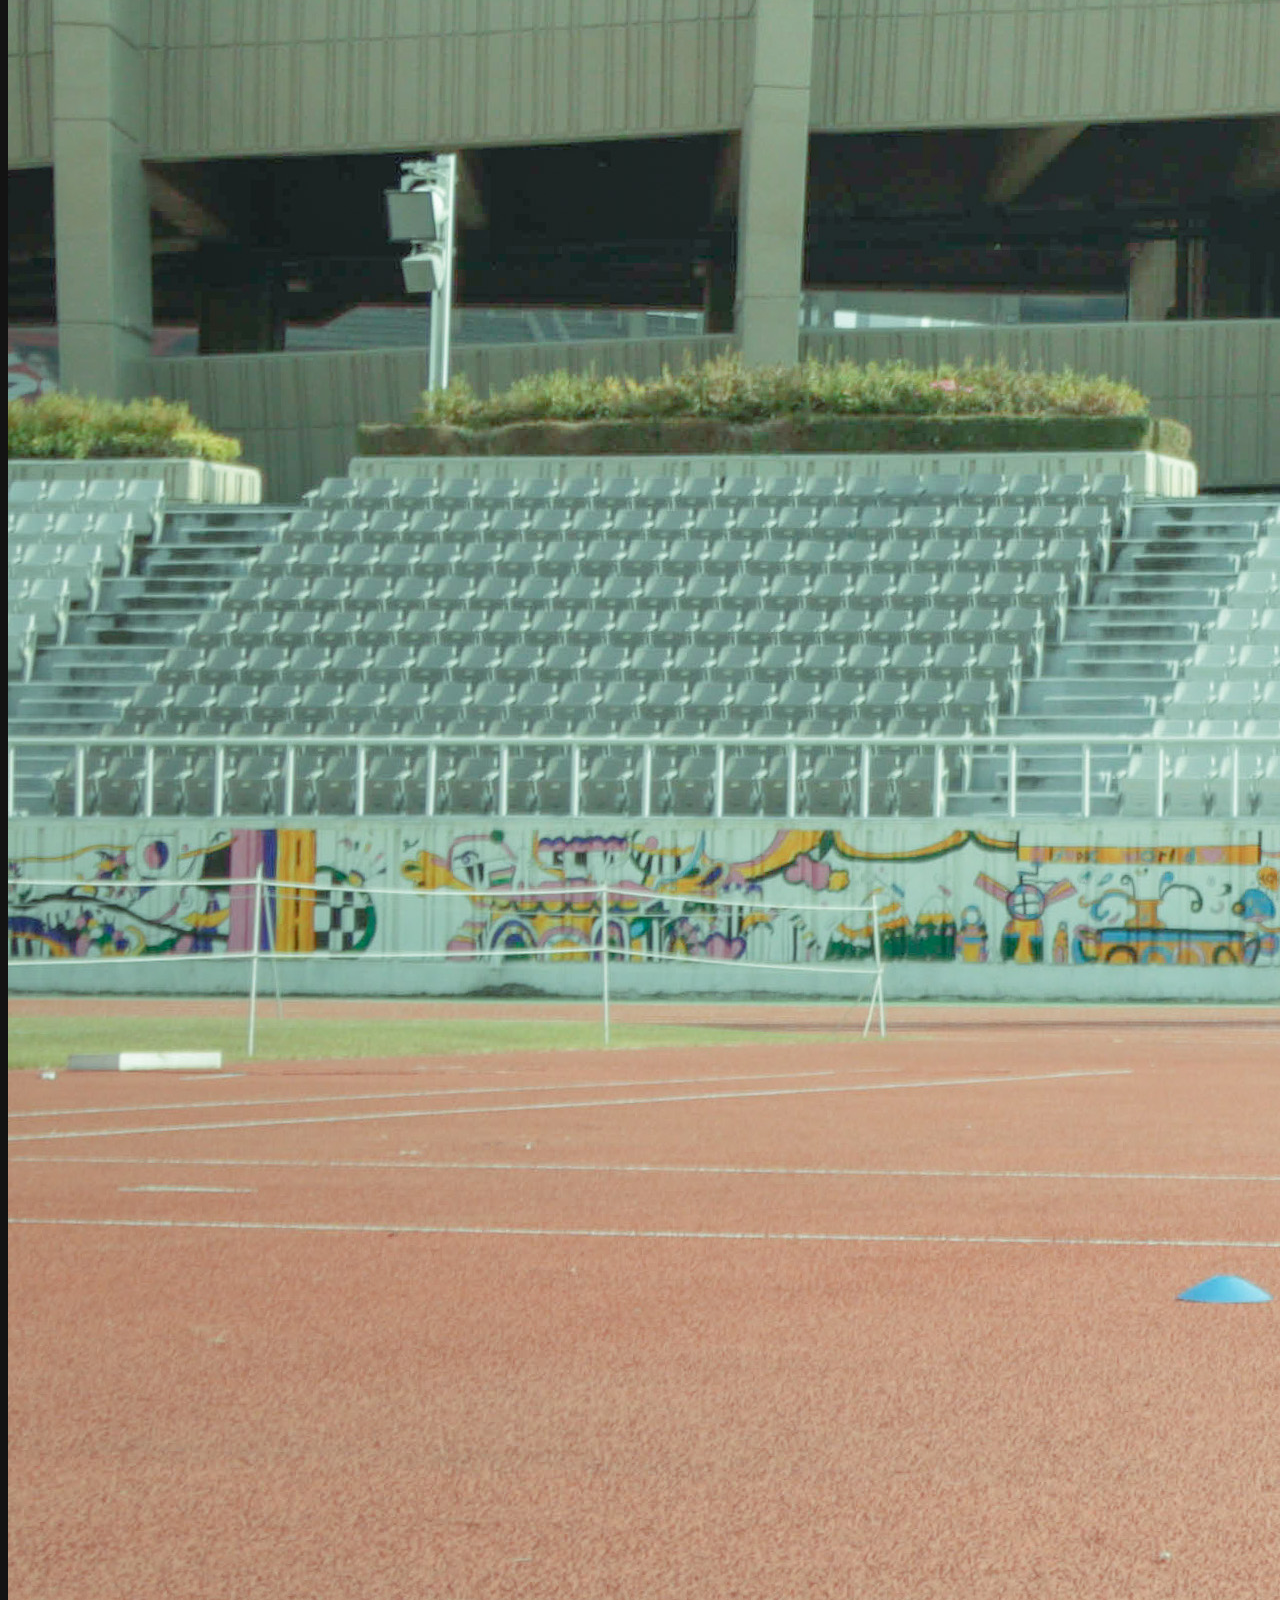
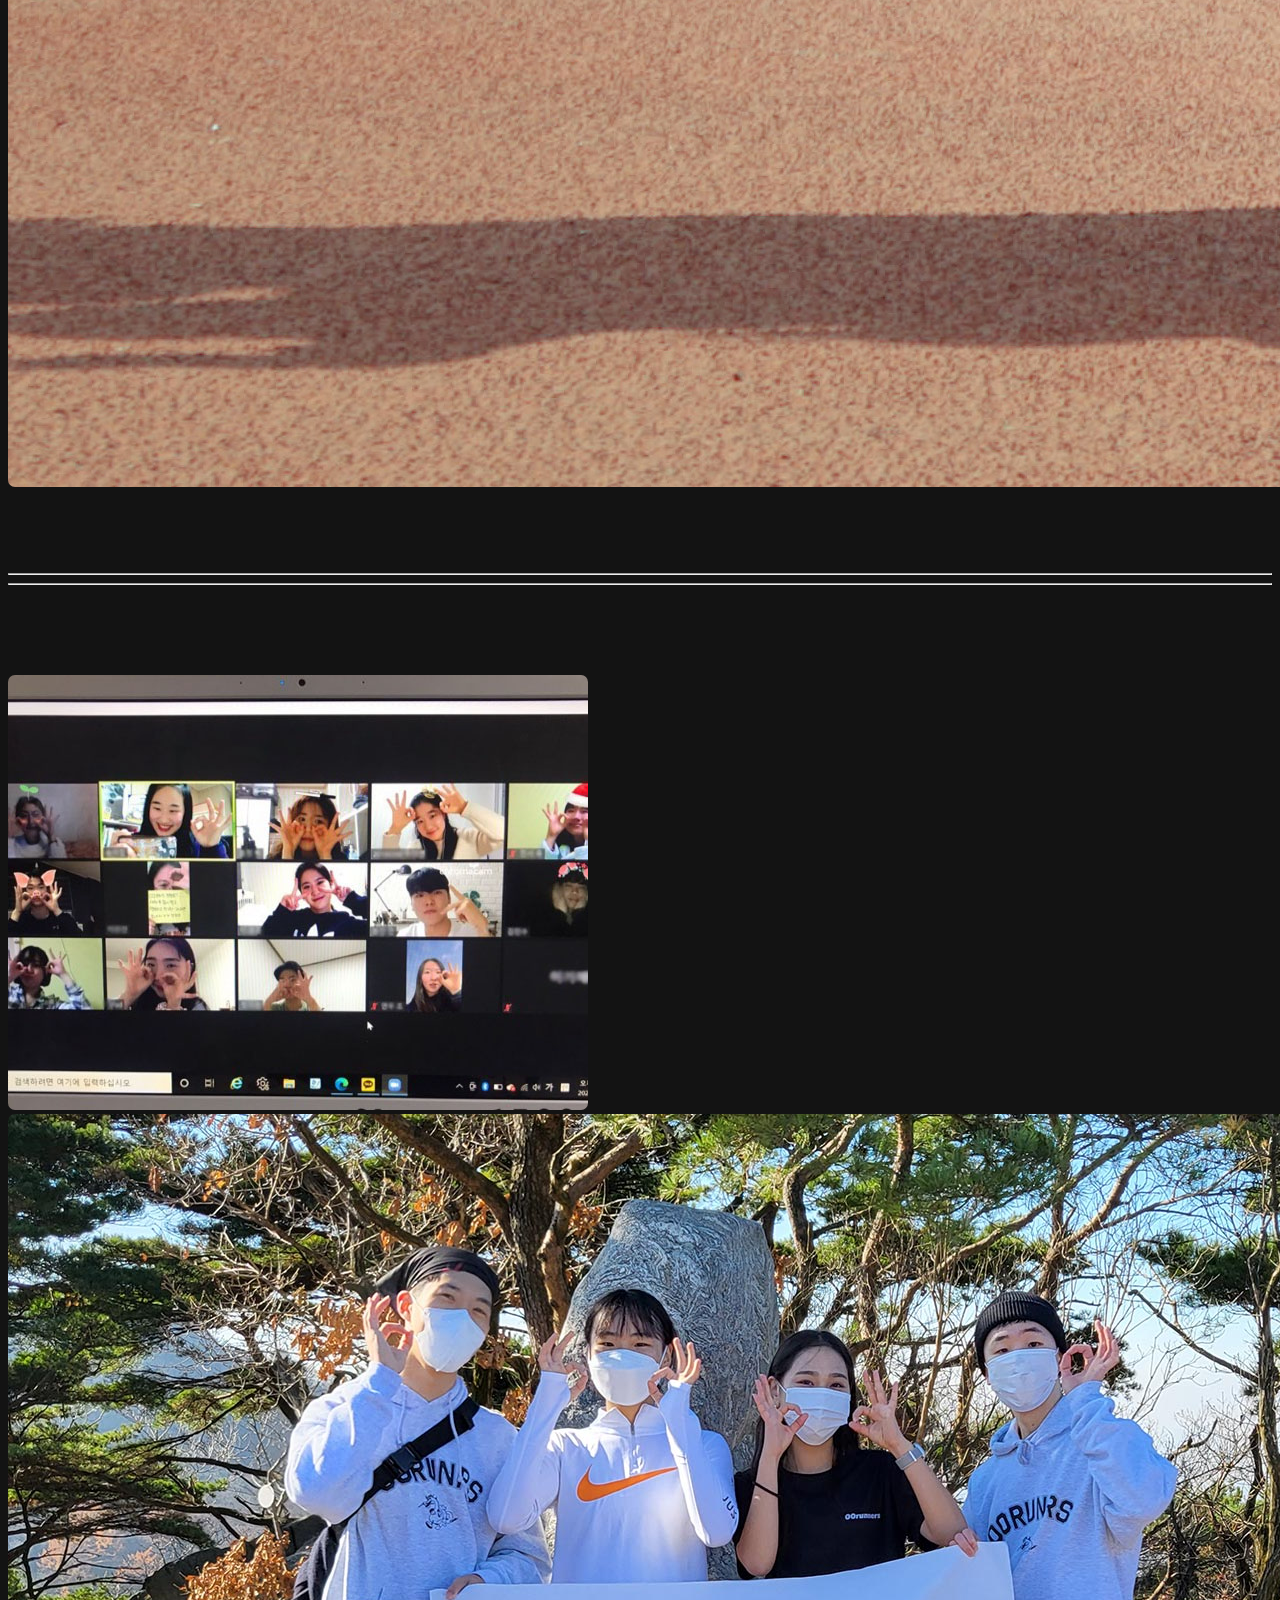
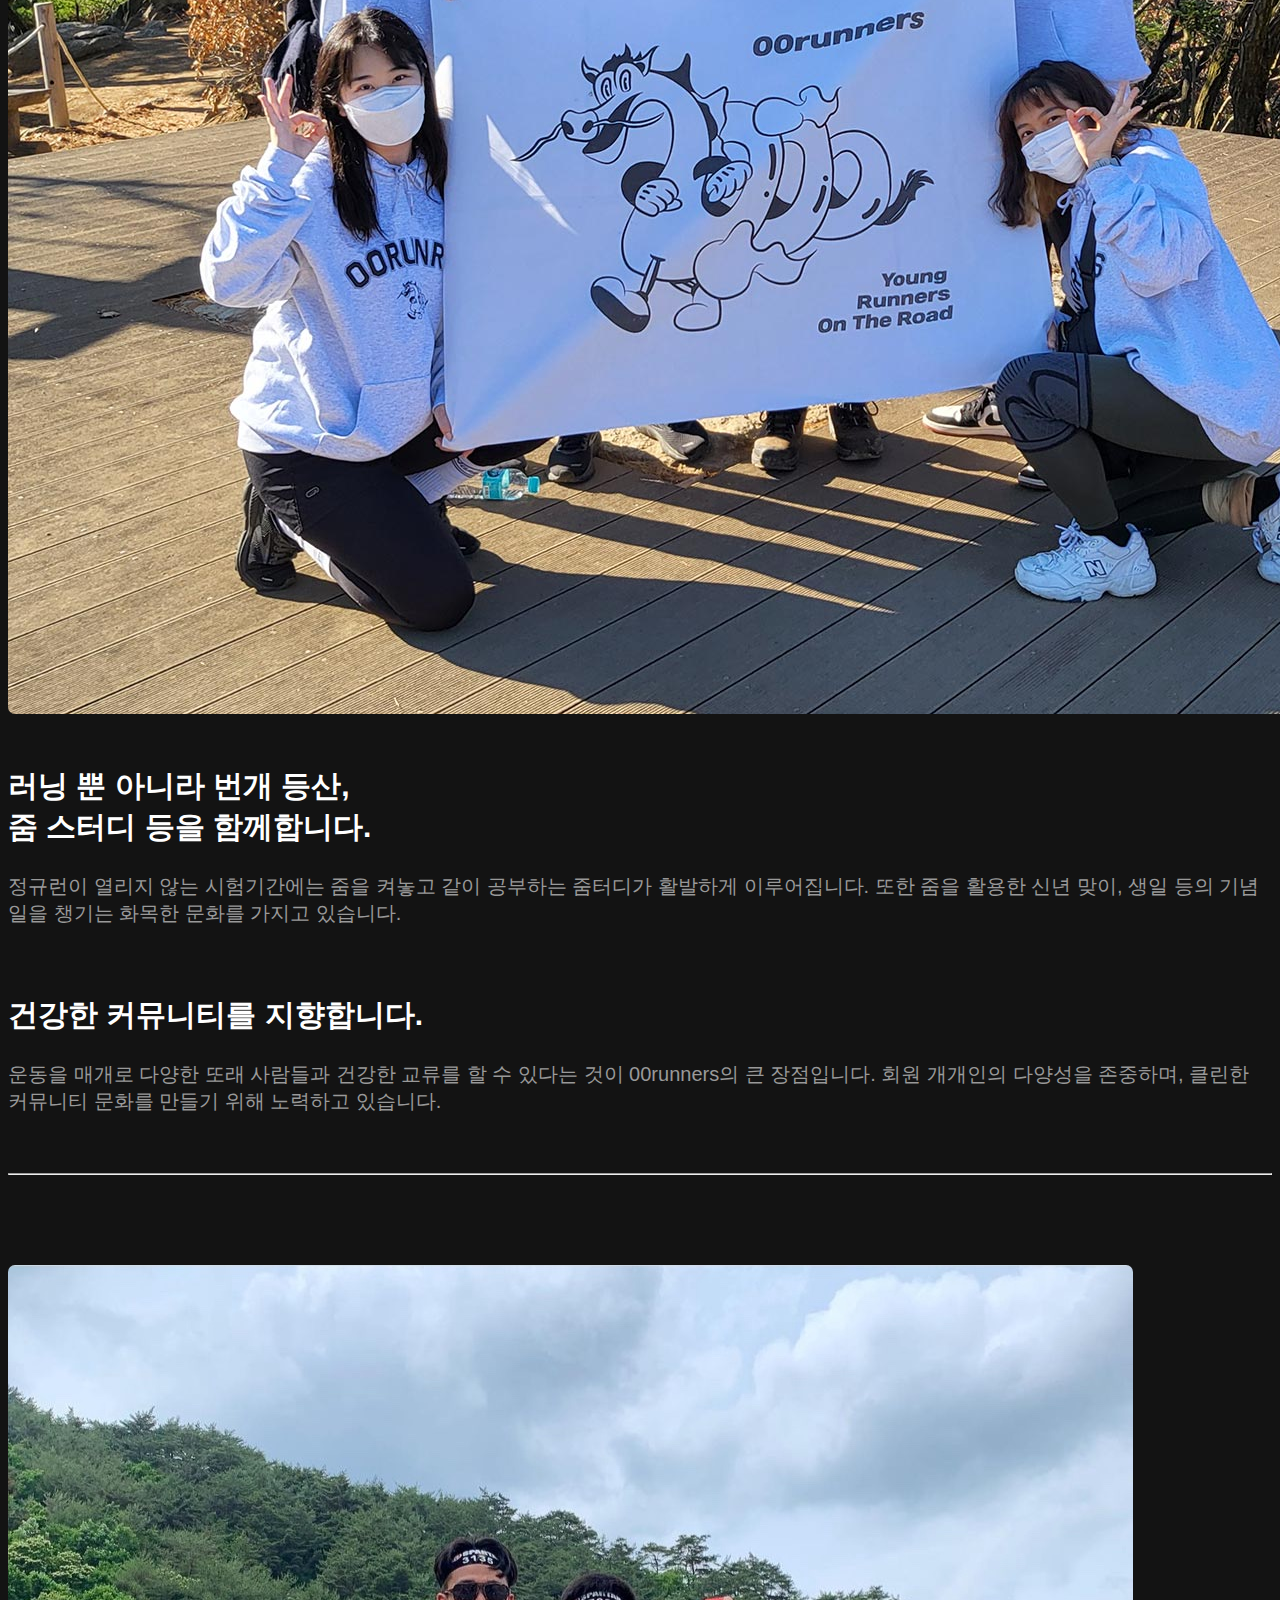
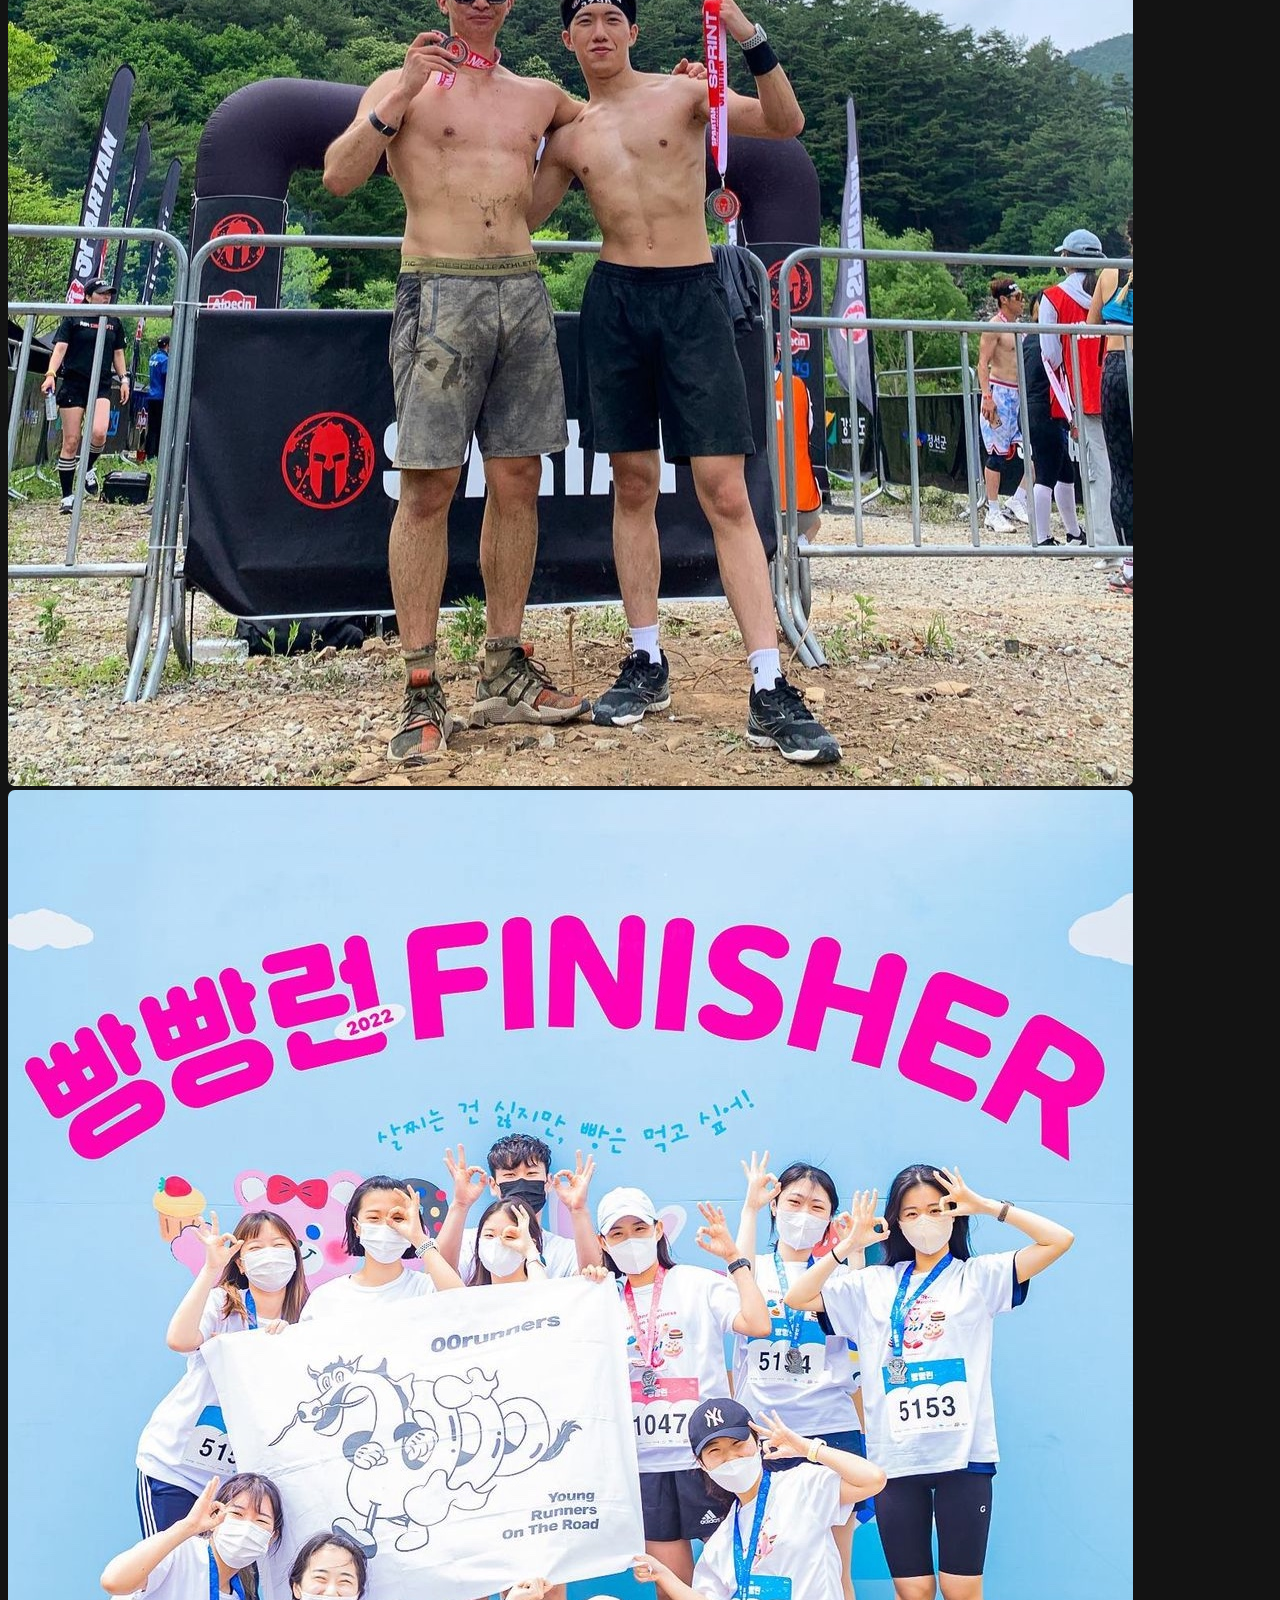
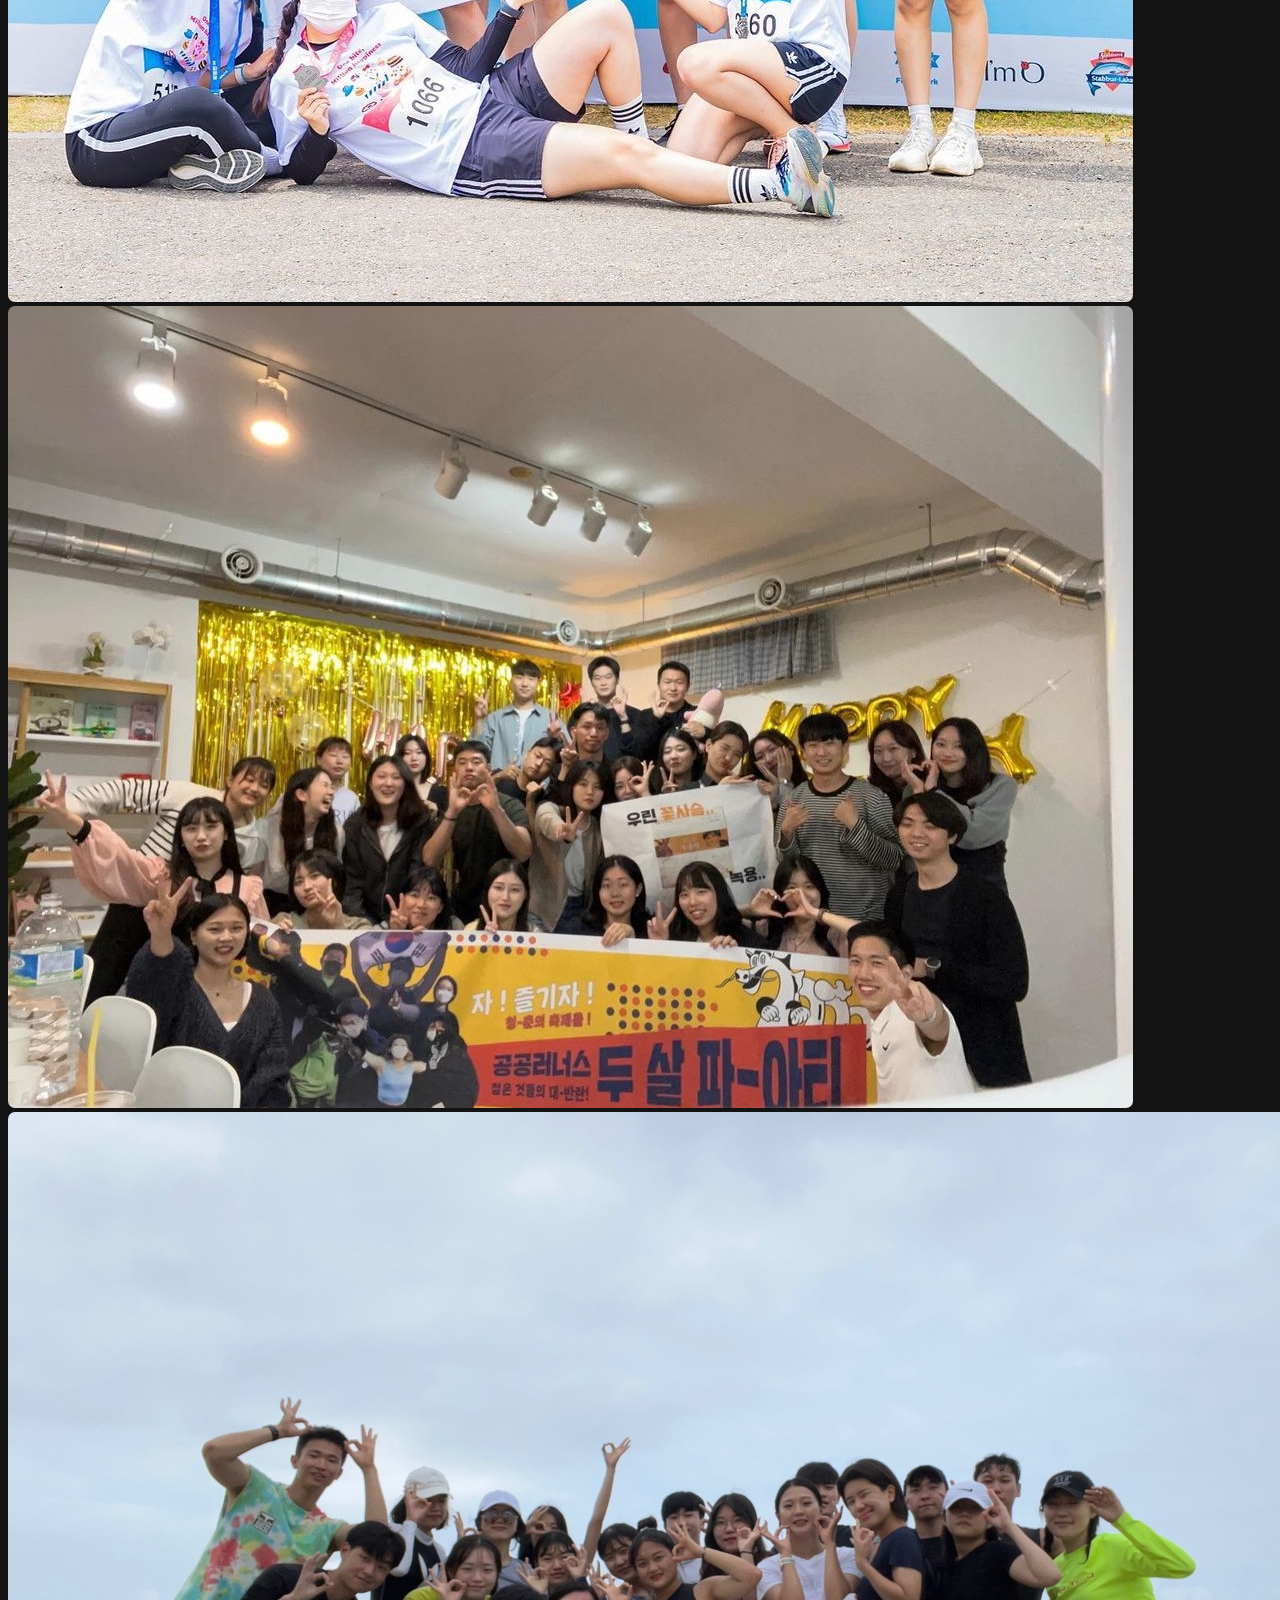
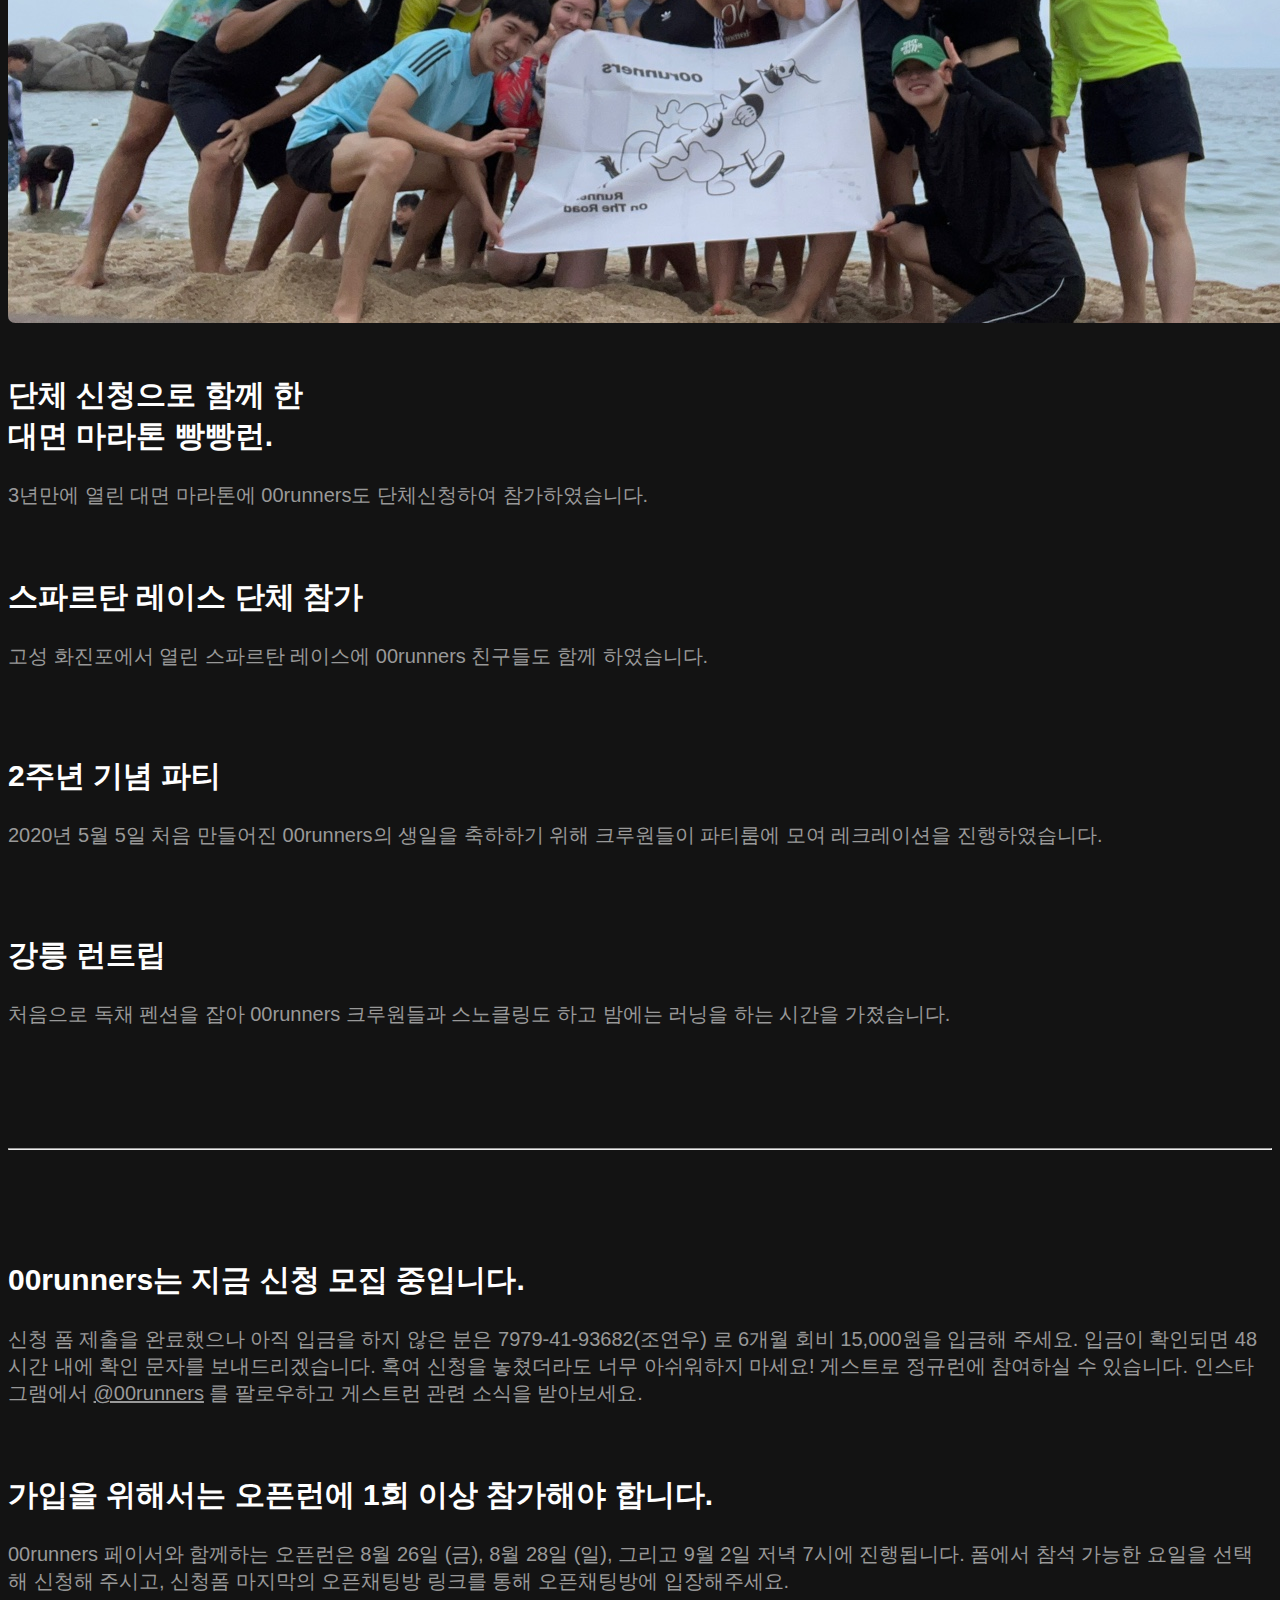
==== commit d7d8d5dc: "Update index.html" ====
--- a/index.html
+++ b/index.html
@@ -216,7 +216,7 @@
           <!-- </div> -->
           <br>
         <p class="about-title">가입을 위해서는 오픈런에 1회 이상 참가해야 합니다.</p>
-        <p class="about-description">00runners 페이서와 함께하는 오픈런은 8월 26일 (금), 8월 28일 (일)지, 그리고 9월 2일 저녁 시간대(18시 ~ 21시)에 진행됩니다. 폼에서 참석 가능한 요일을 선택해 신청해 주시고, 신청폼 마지막의 오픈채팅방 링크를 통해 오픈채팅방에 입장해주세요. </p>
+        <p class="about-description">00runners 페이서와 함께하는 오픈런은 8월 26일 (금), 8월 28일 (일), 그리고 9월 2일 저녁 7시에 진행됩니다. 폼에서 참석 가능한 요일을 선택해 신청해 주시고, 신청폼 마지막의 오픈채팅방 링크를 통해 오픈채팅방에 입장해주세요. </p>
        <br>
         <div class="scrolling-wrapper" style="padding-left: 20px; margin: 10px 0; z-index: 1;">
          
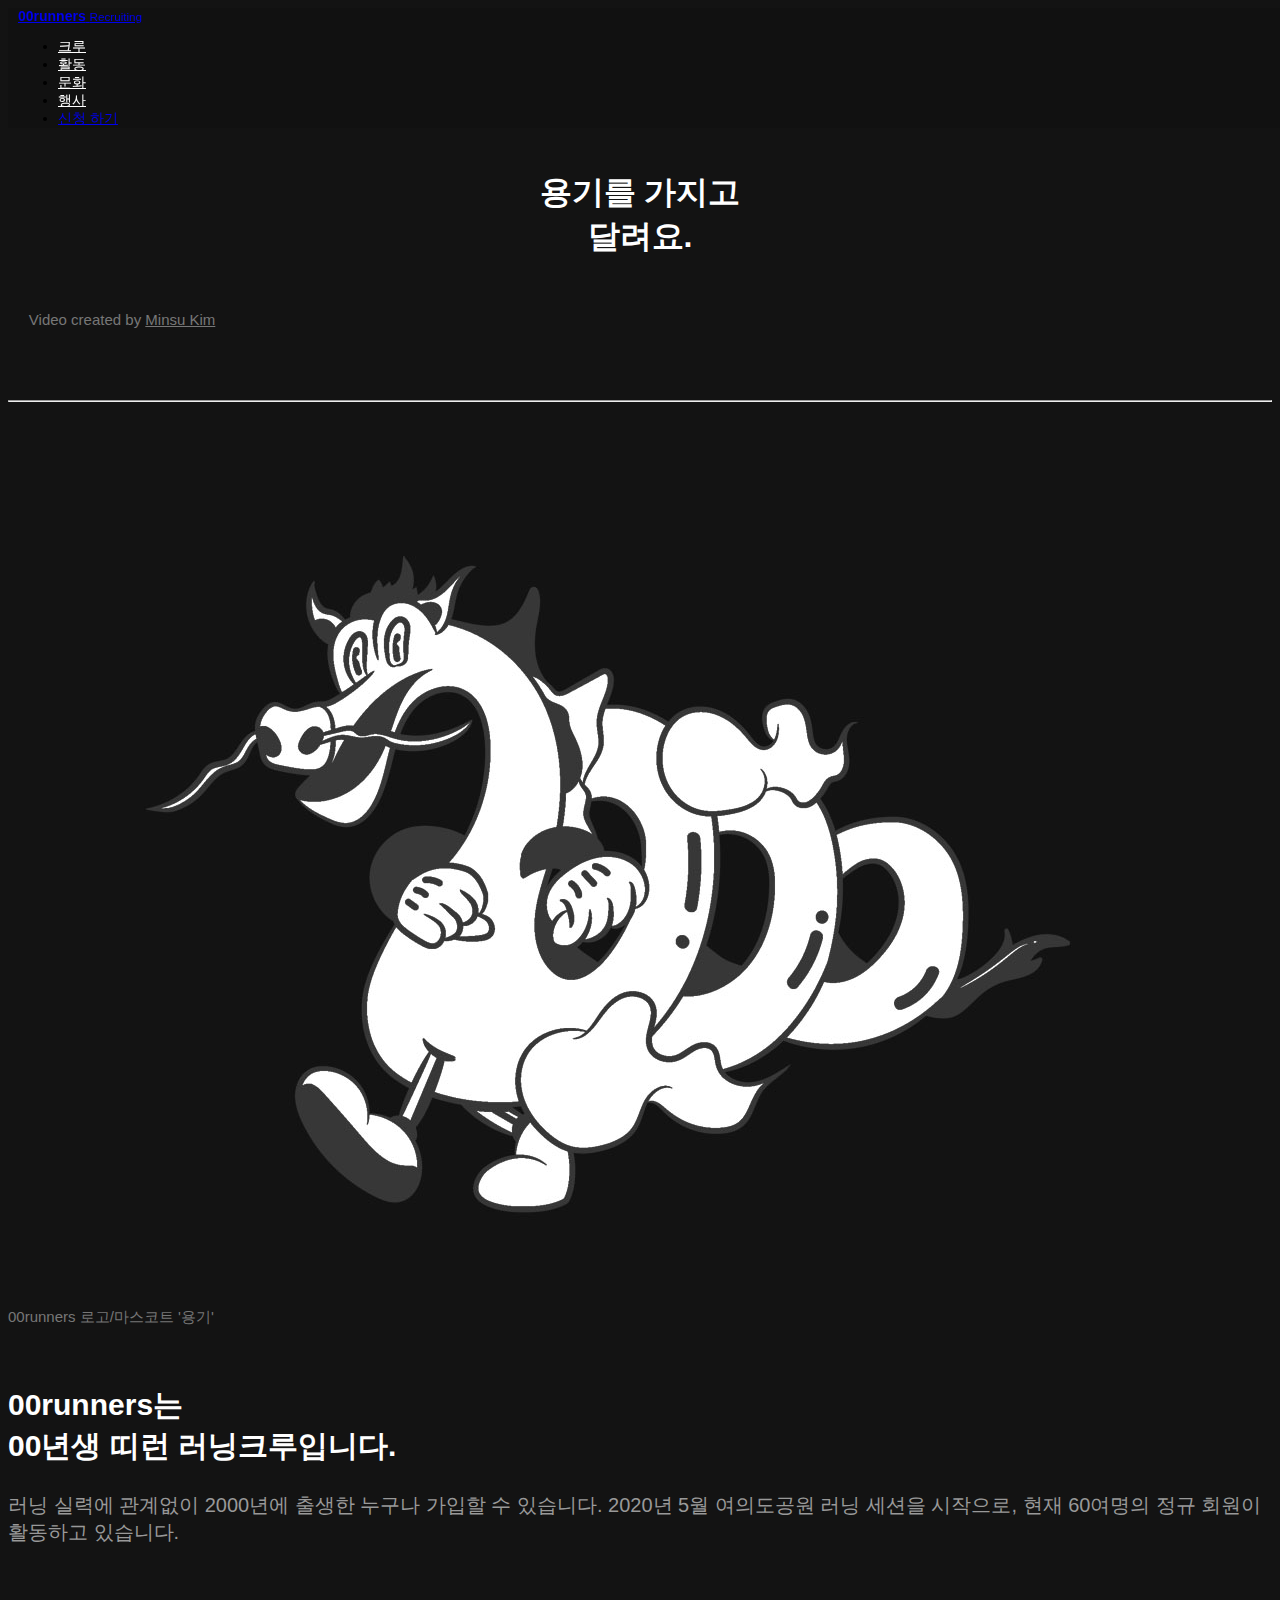
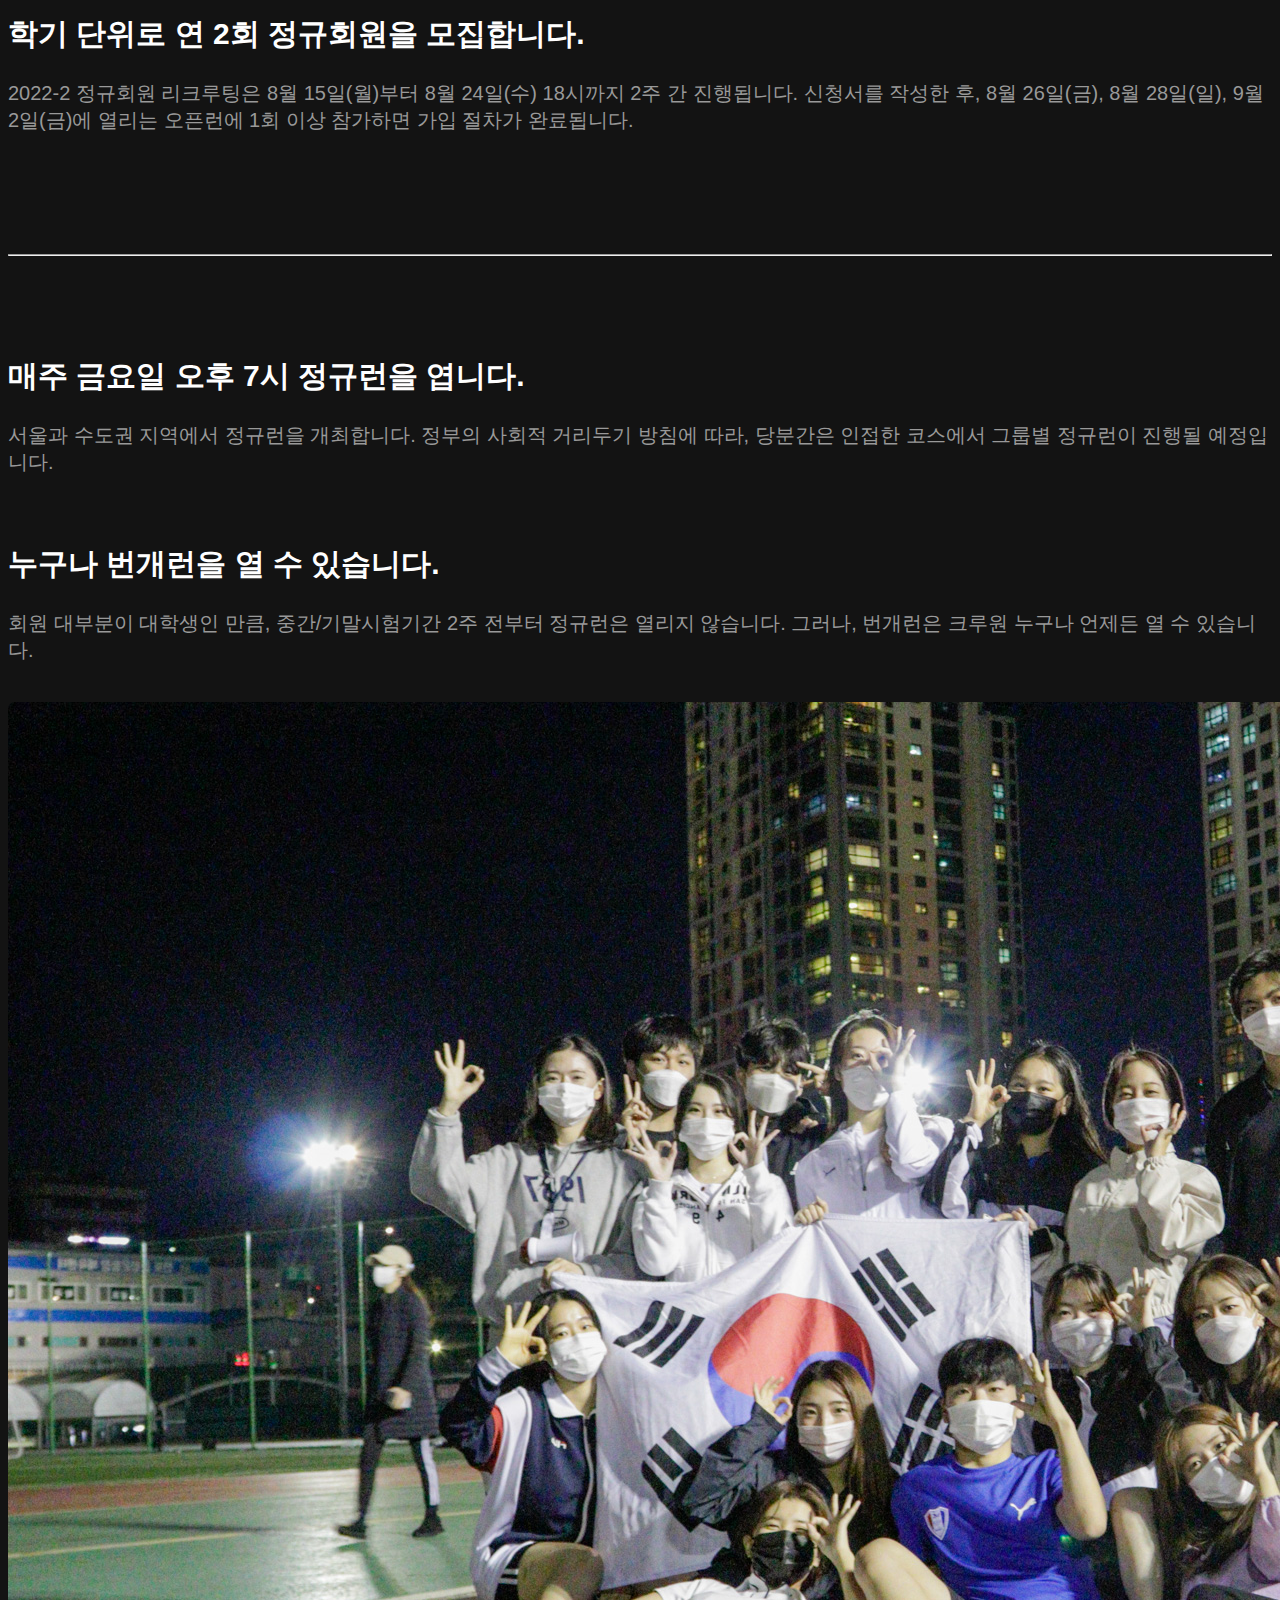
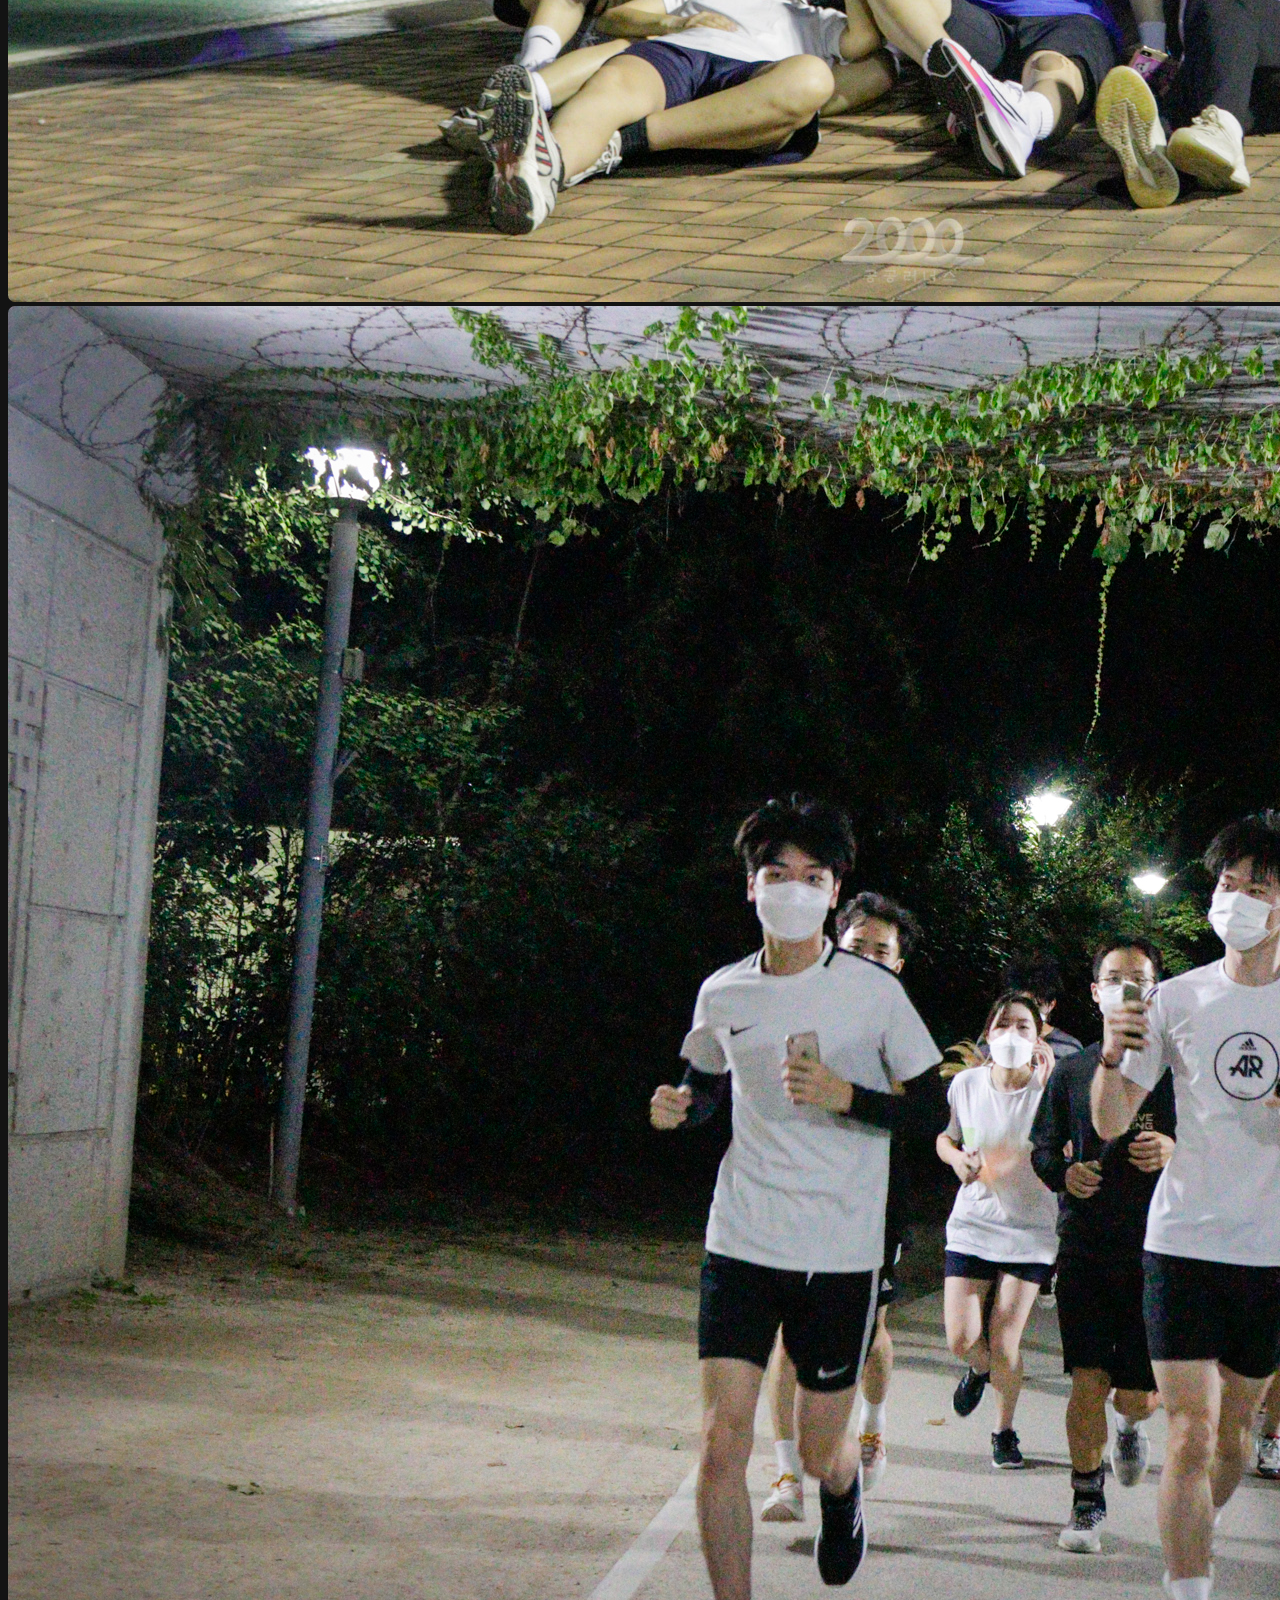
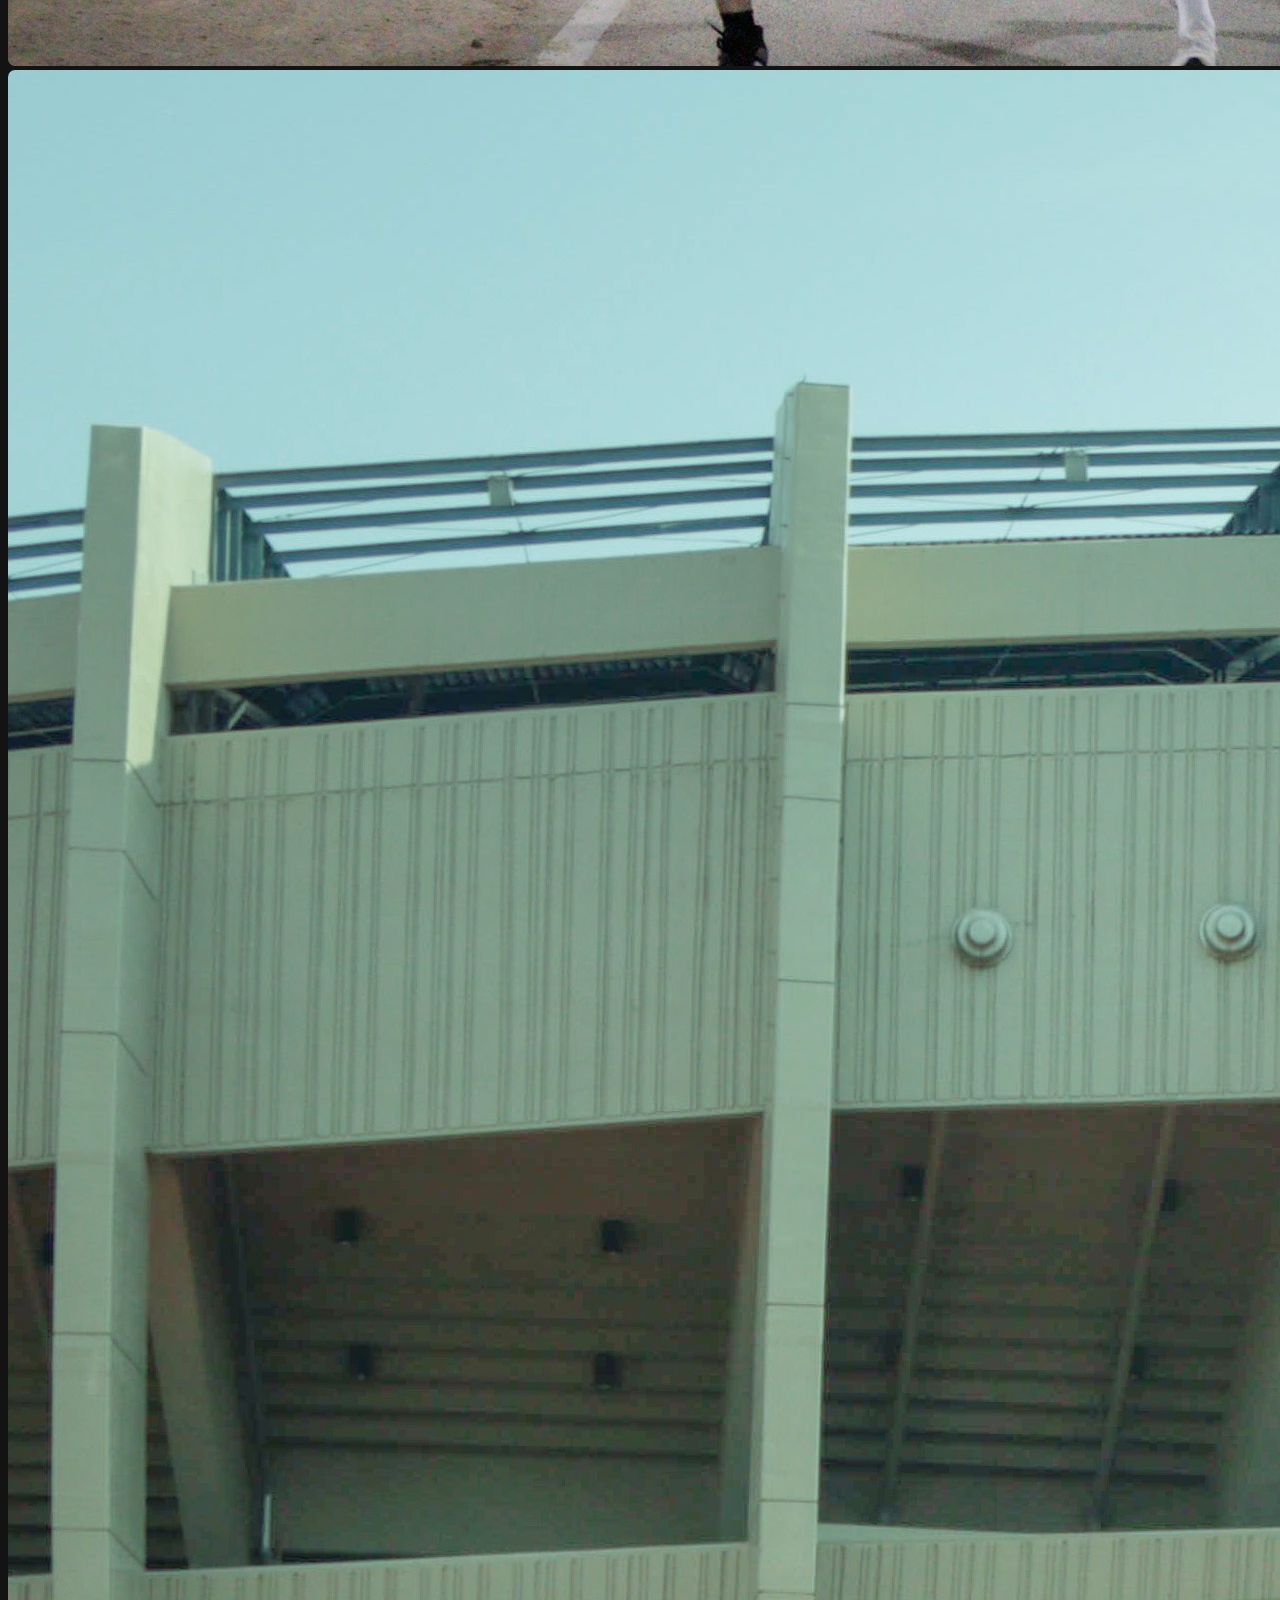
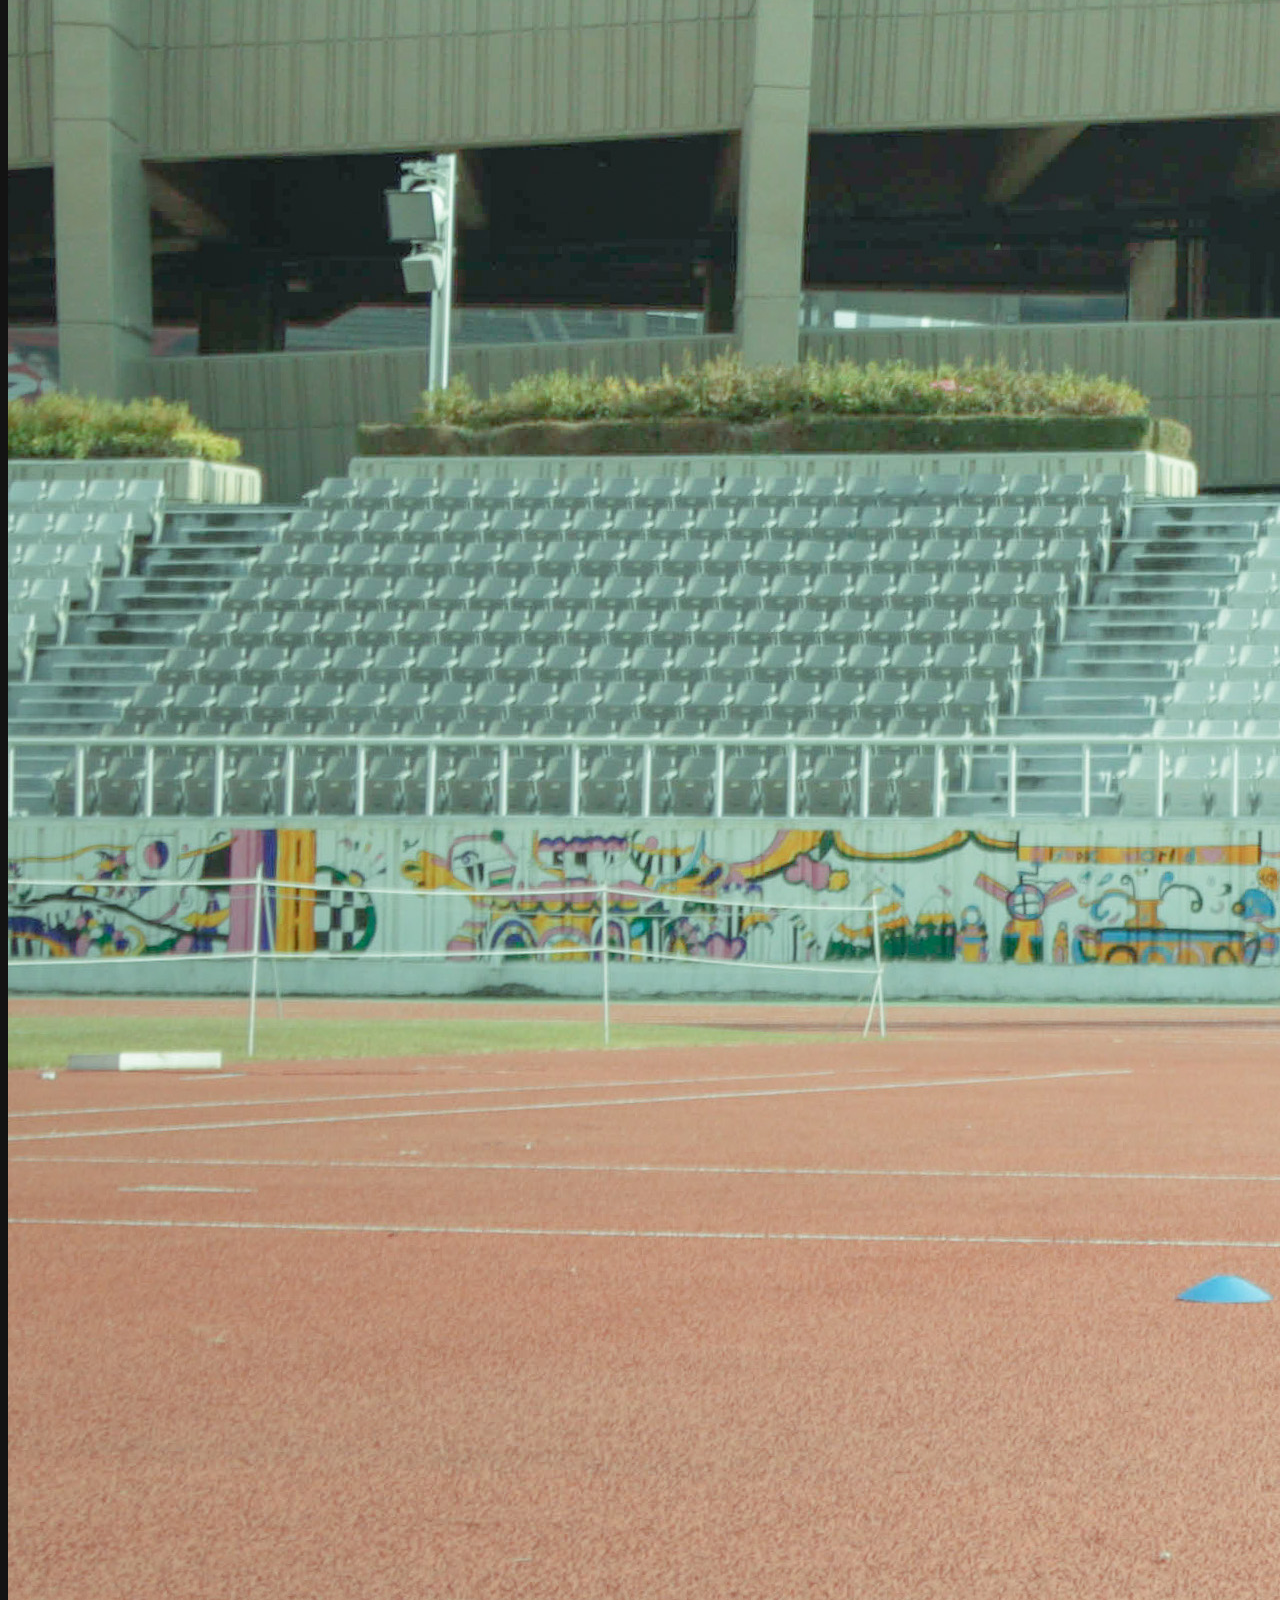
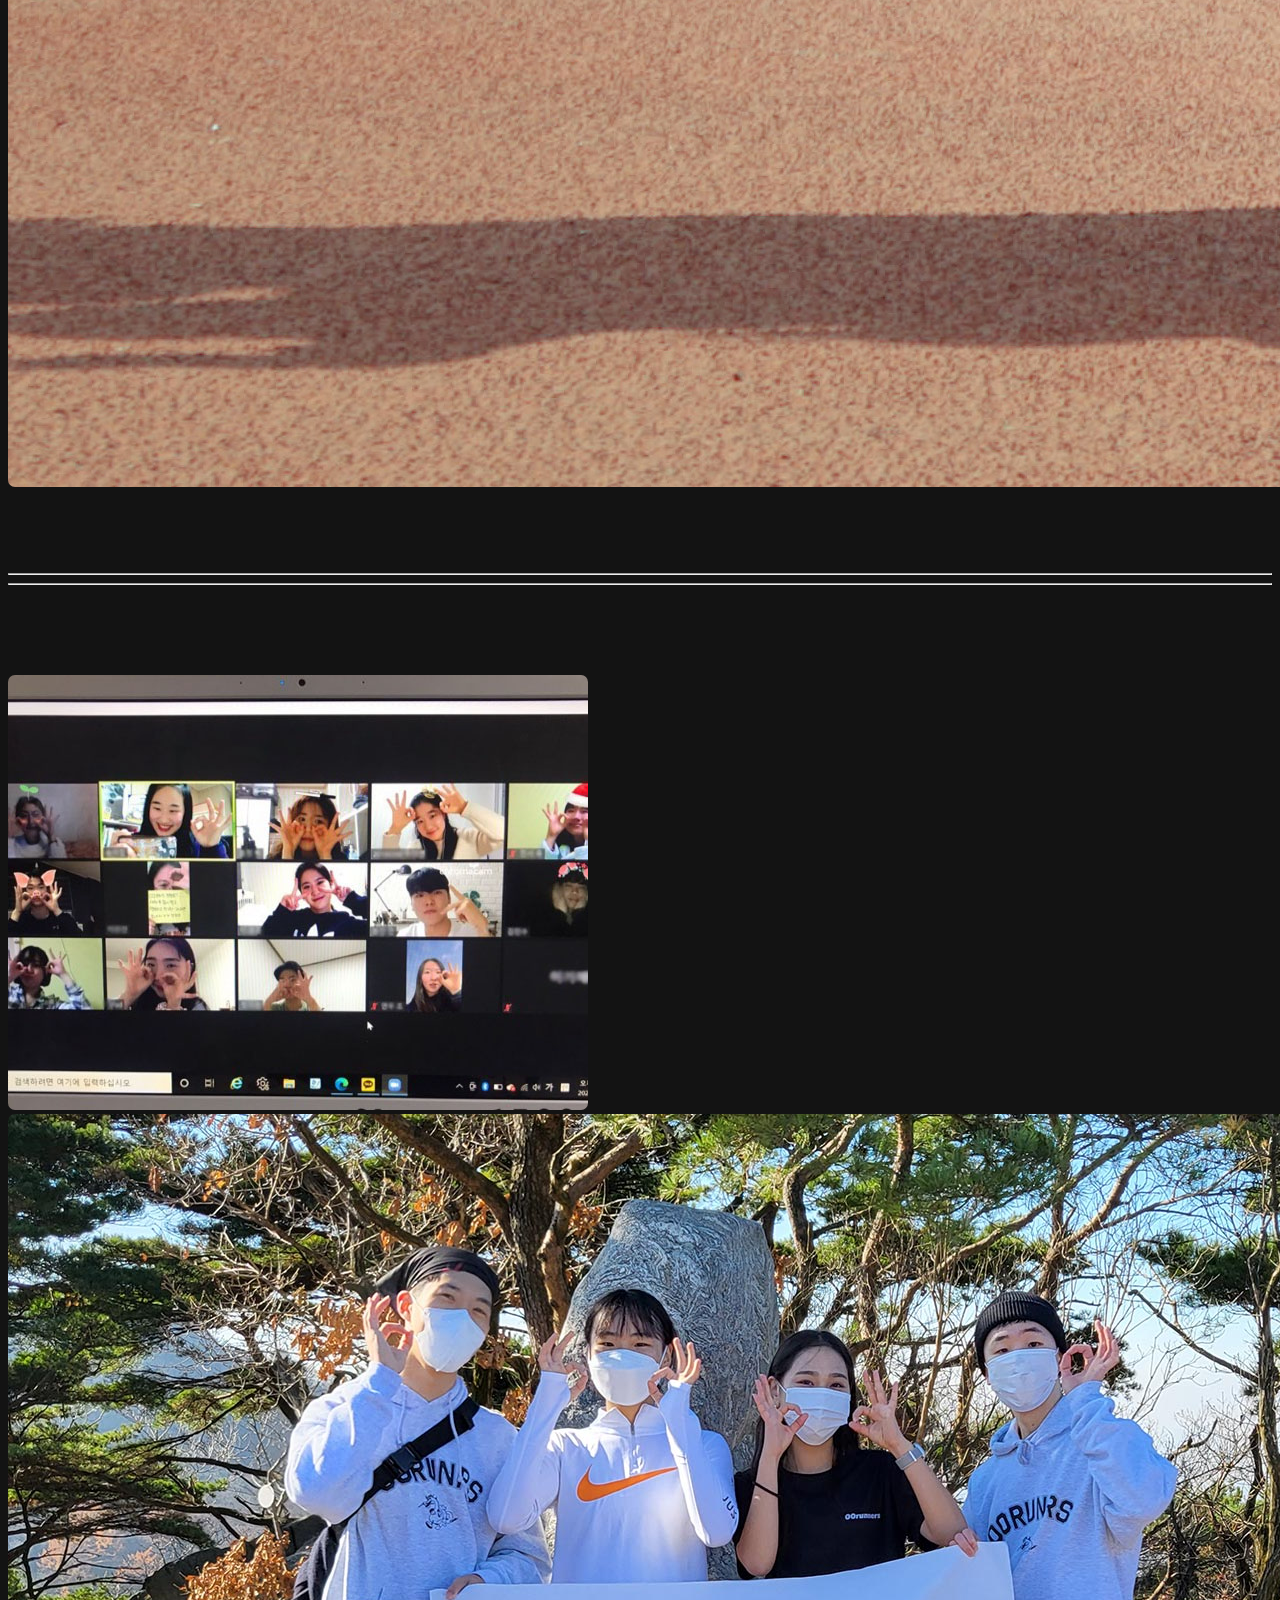
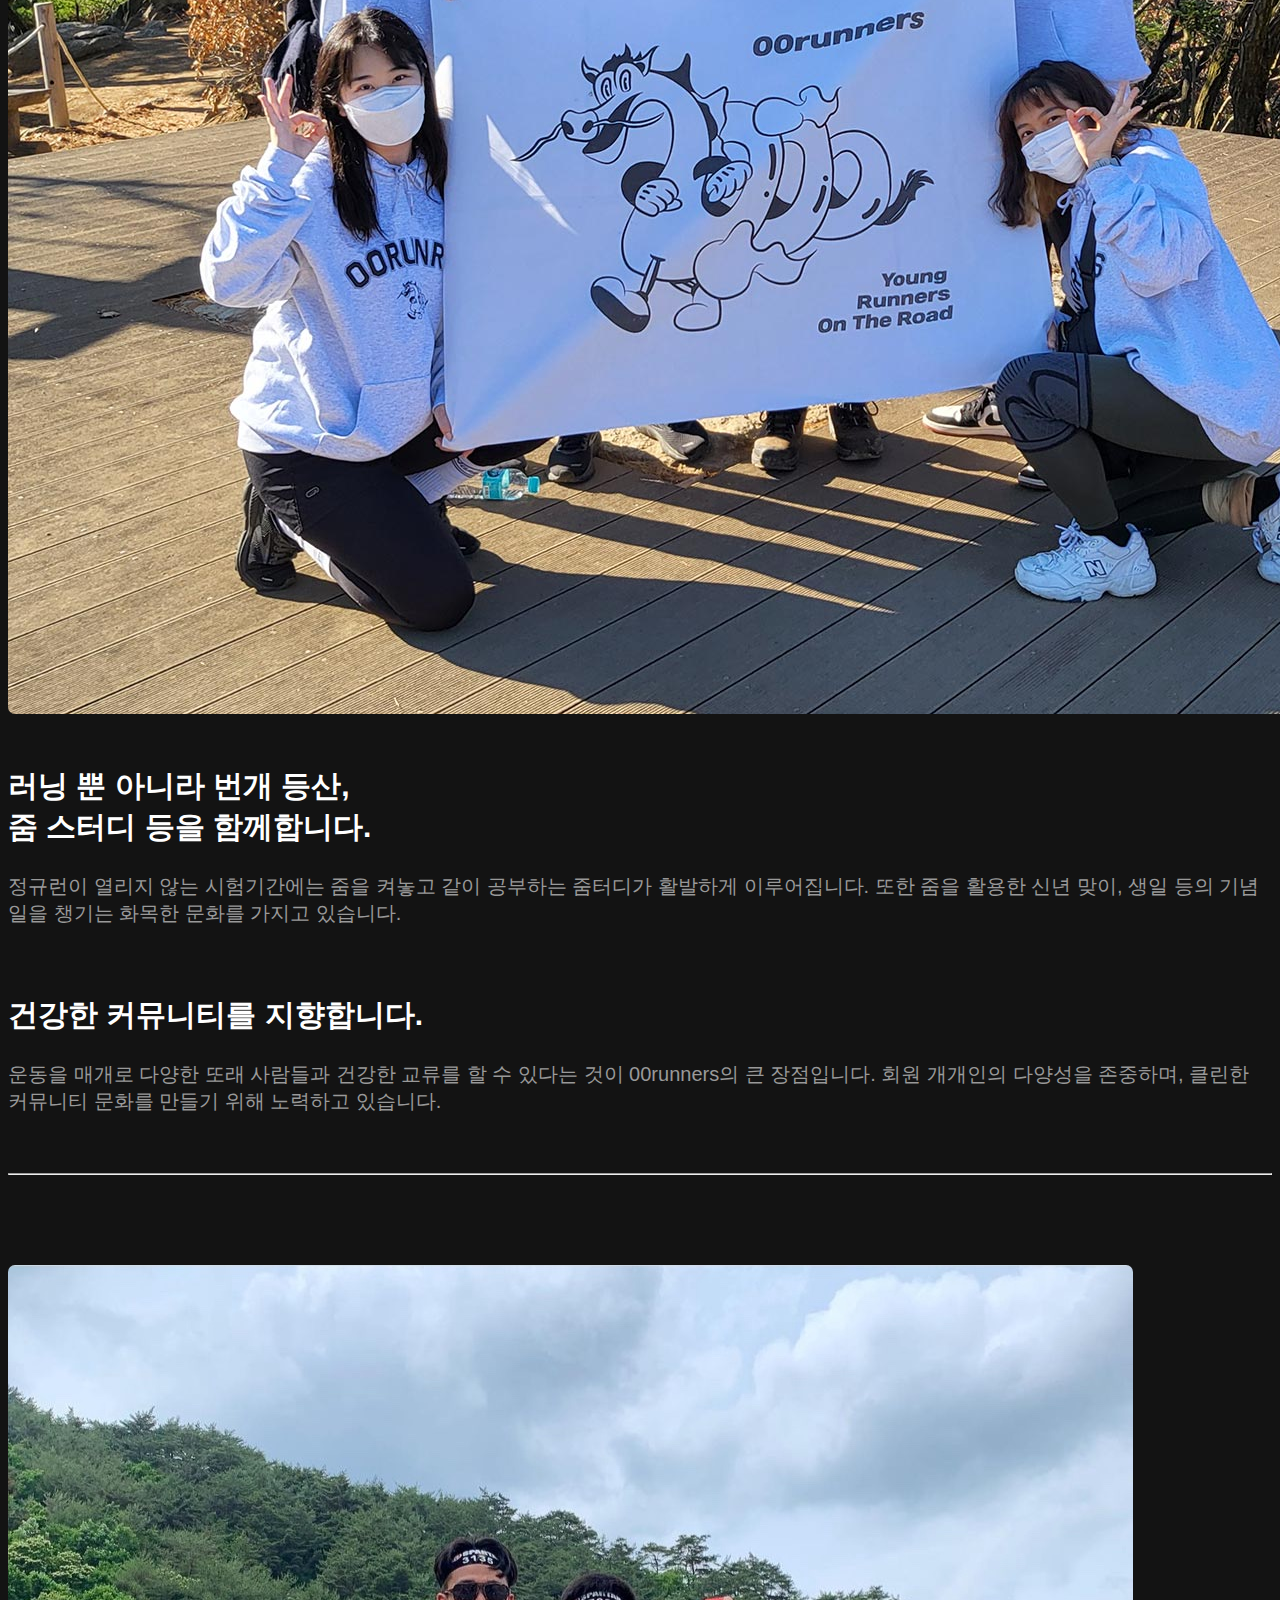
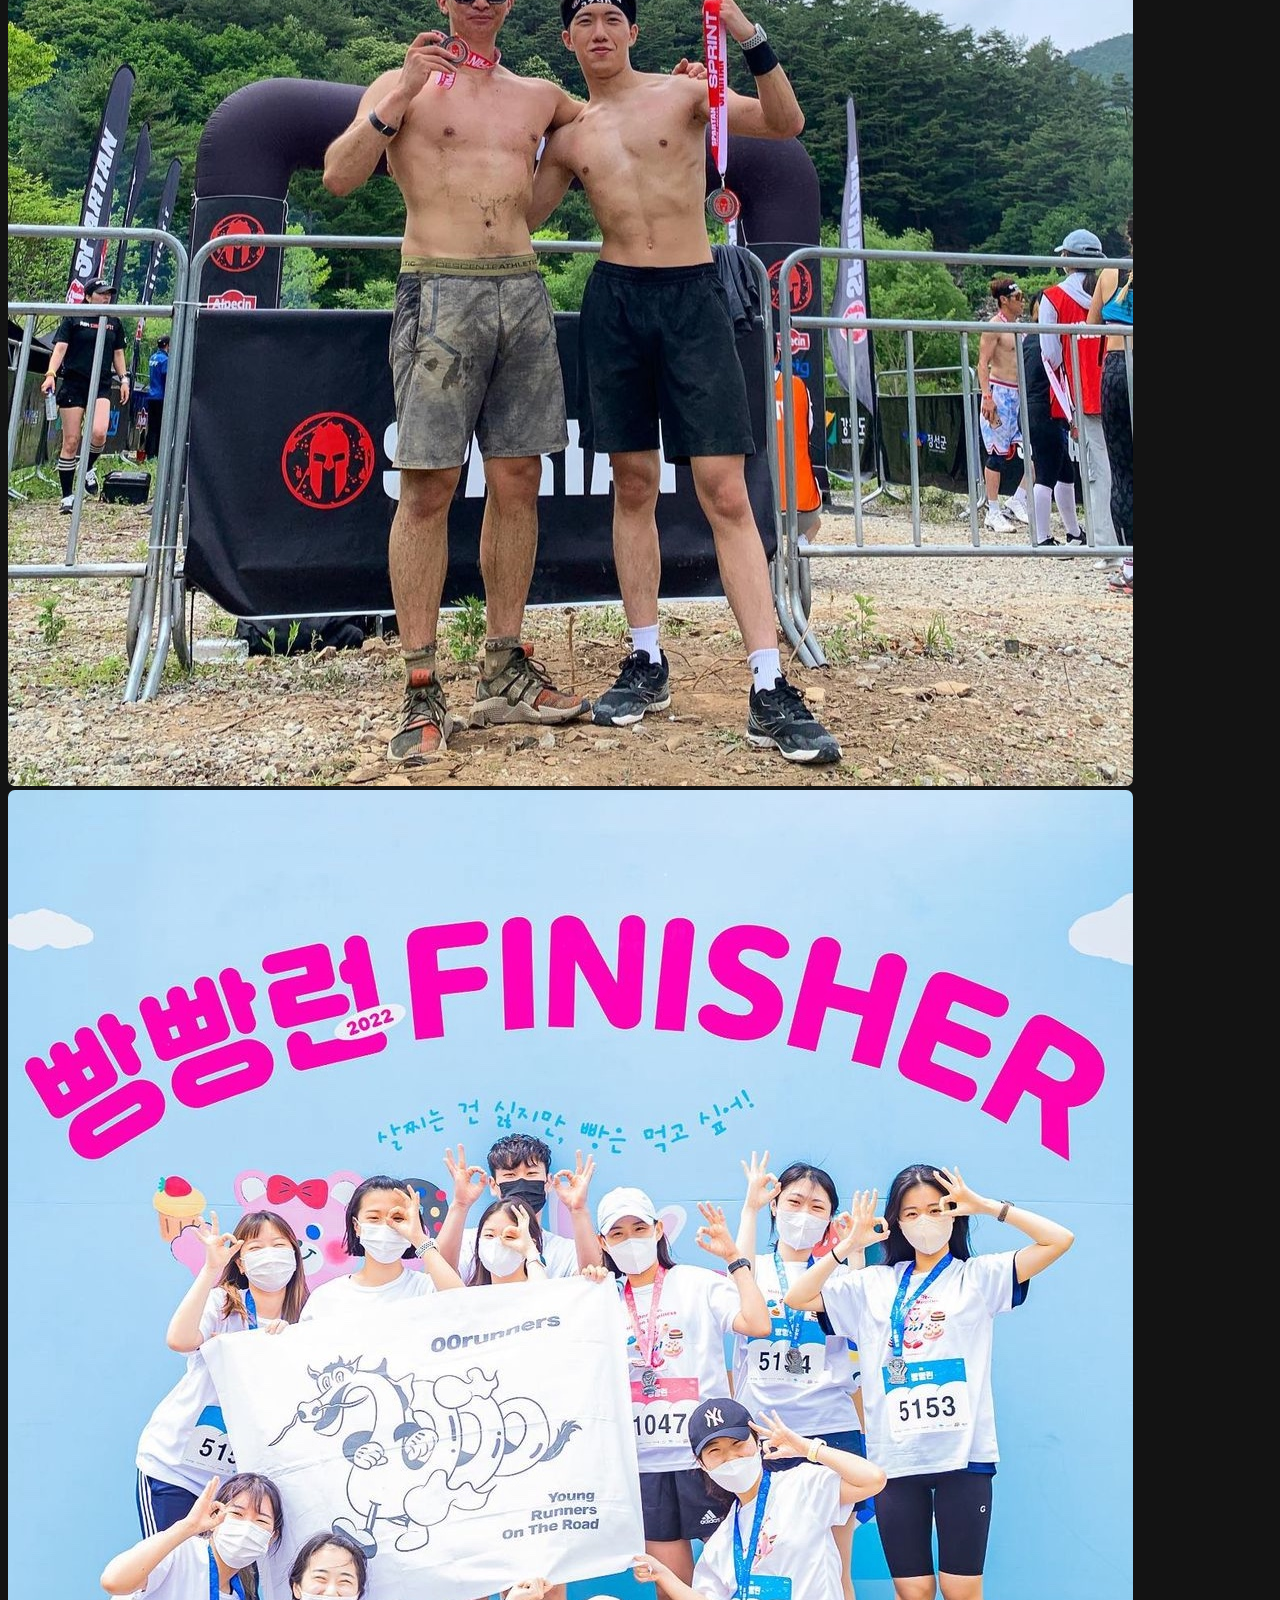
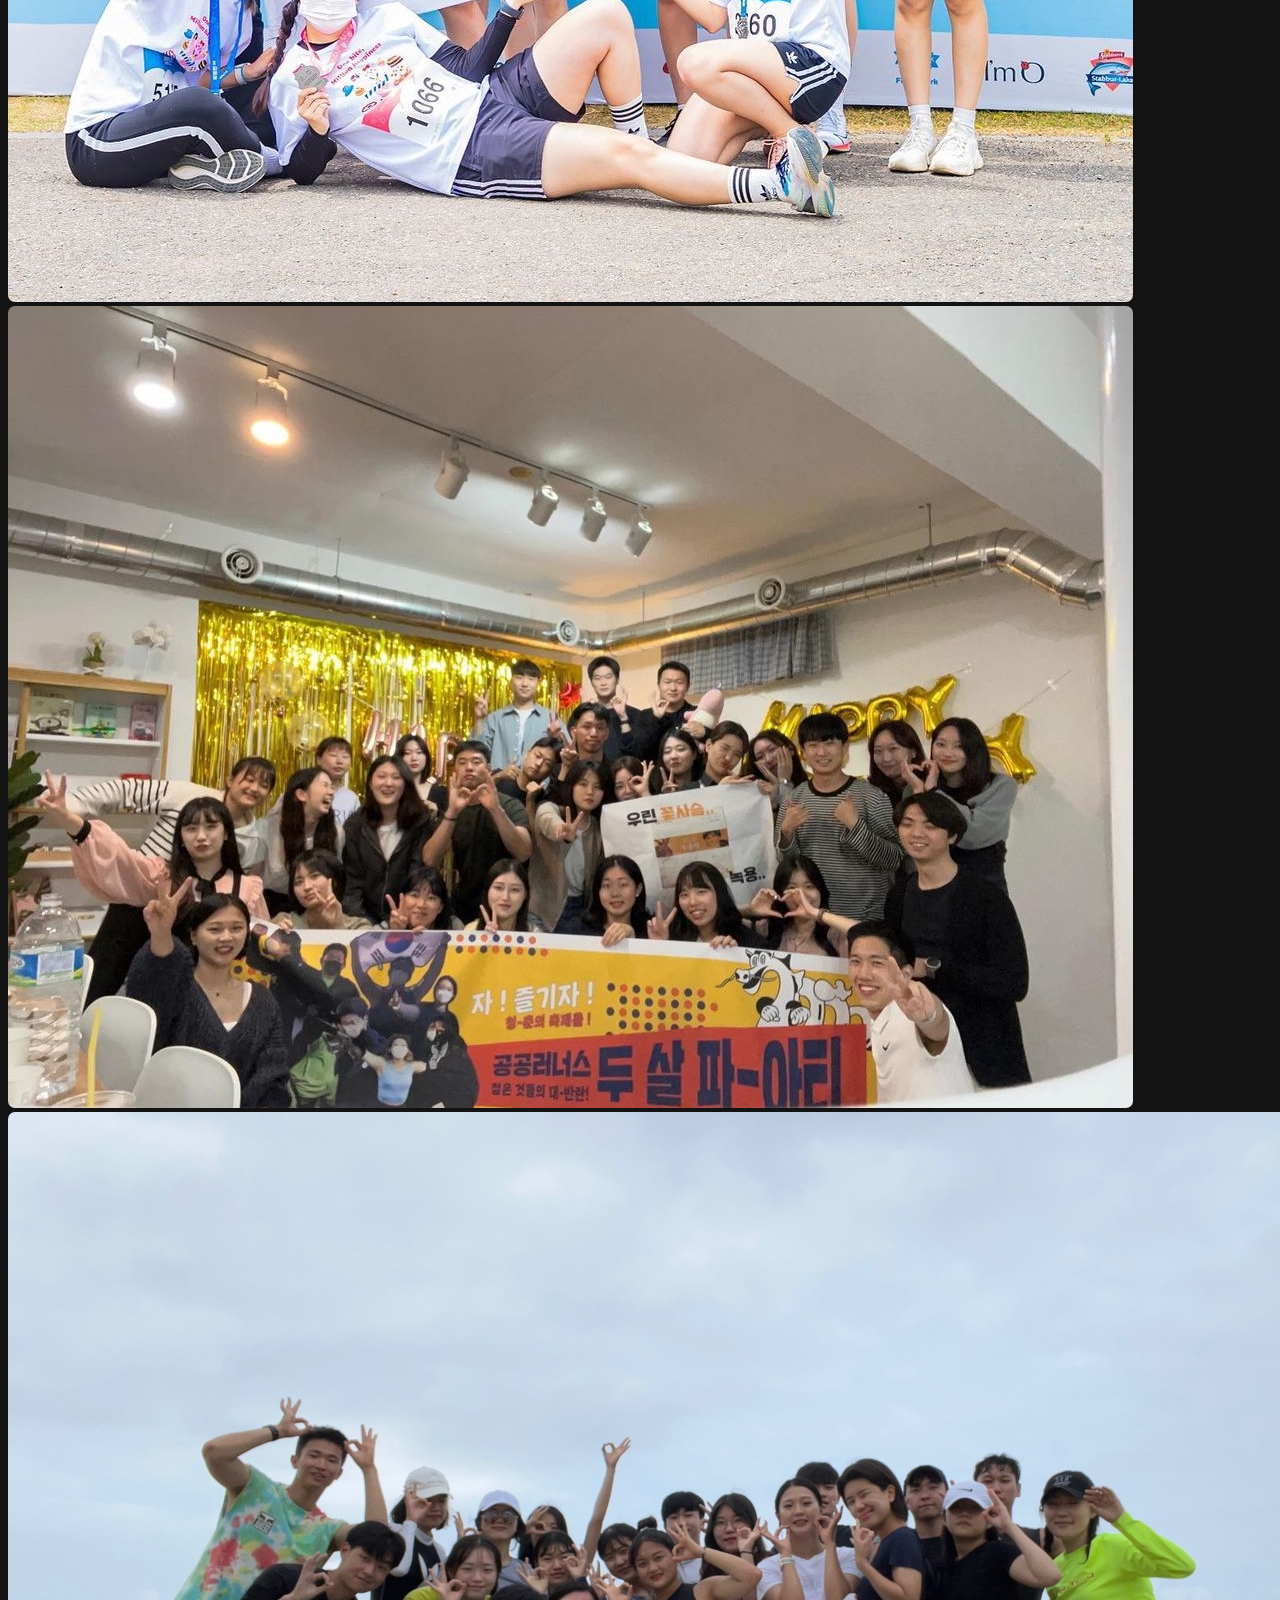
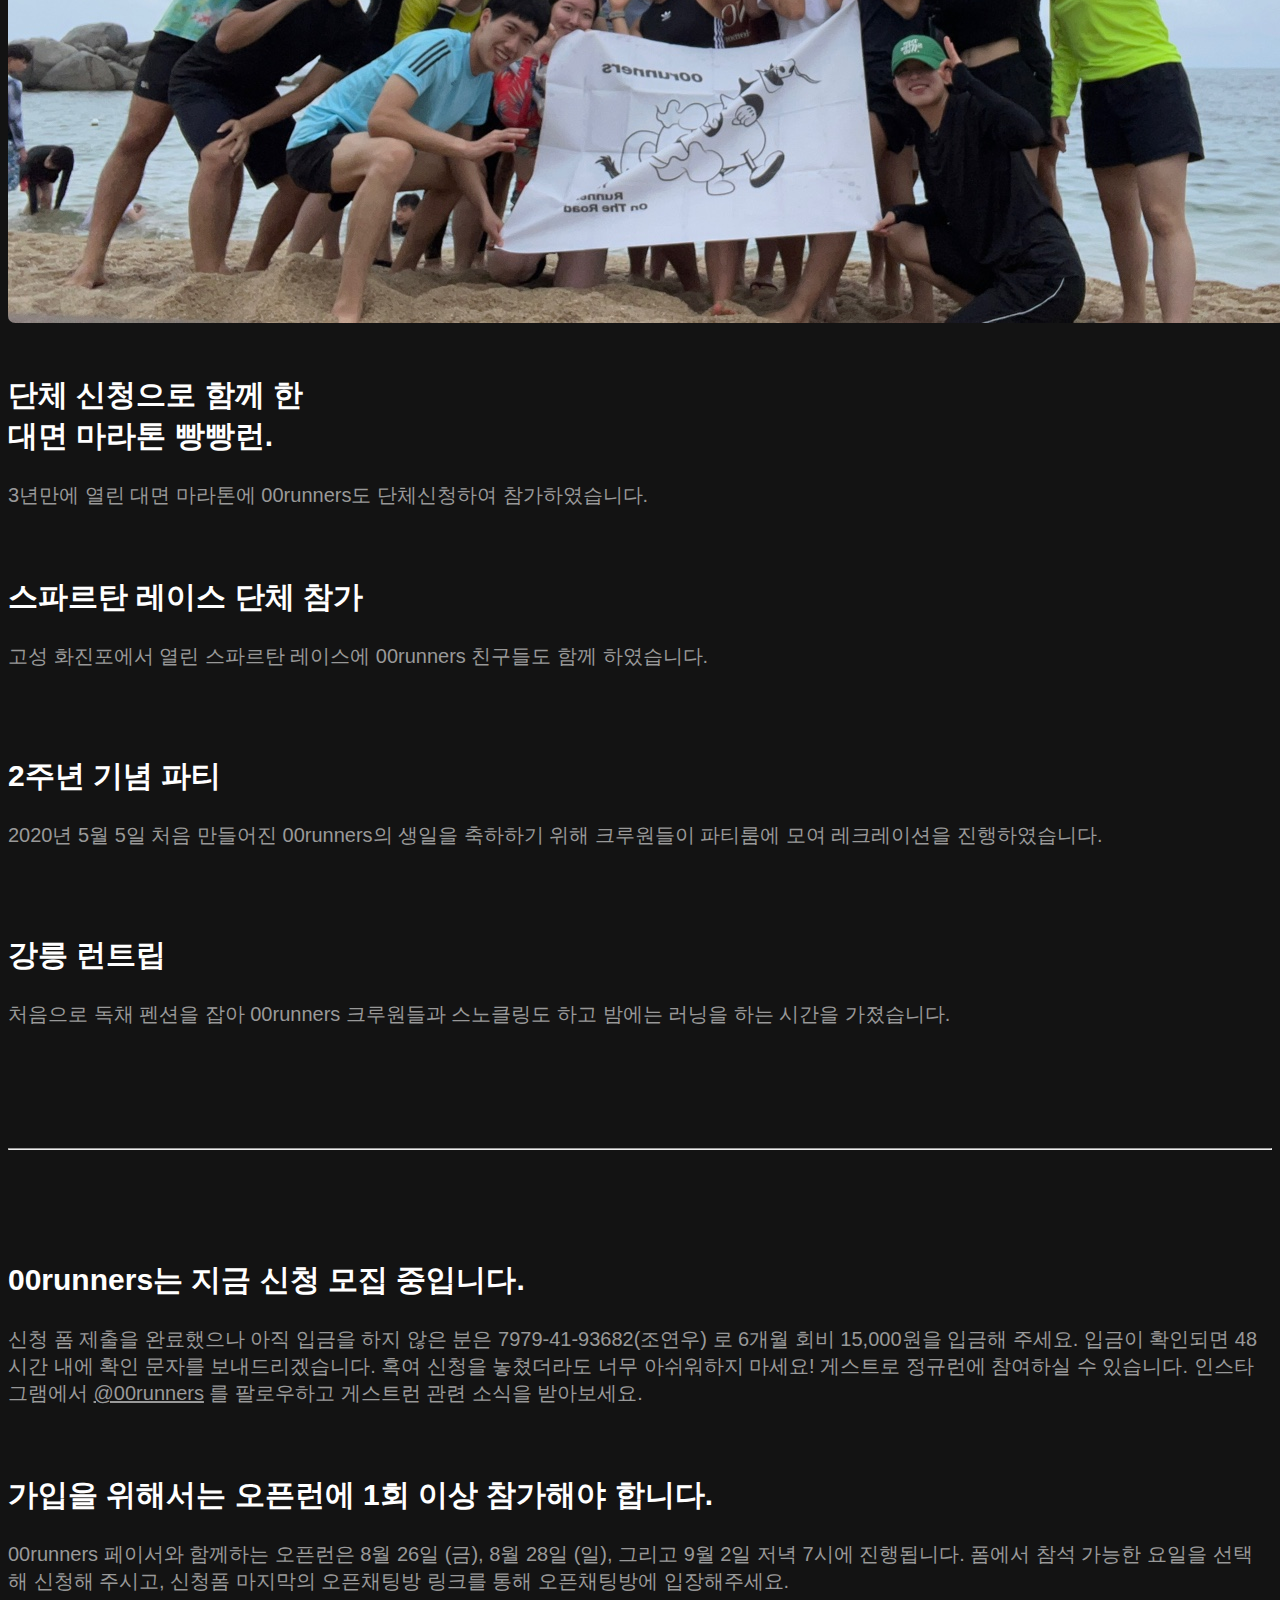
==== commit 7ecdd215: "Update index.html" ====
--- a/index.html
+++ b/index.html
@@ -66,7 +66,7 @@
             <p class="about-description">러닝 실력에 관계없이 2000년에 출생한 누구나 가입할 수 있습니다. 2020년 5월 여의도공원 러닝 세션을 시작으로, 현재 60여명의 정규 회원이 활동하고 있습니다. </p>
             <br/>
             <p class="about-title">학기 단위로 연 2회 정규회원을 모집합니다.</p>
-            <p class="about-description">2022-2 정규회원 리크루팅은 8월 15일(월)부터 8월 24일(수) 18시까지 2주 간 진행됩니다. 신청서를 작성한 후, 8월 26일(금), 9월 2일(금)에 열리는 오픈런에 1회 이상 참가하면 가입 절차가 완료됩니다.</p>
+            <p class="about-description">2022-2 정규회원 리크루팅은 8월 15일(월)부터 8월 24일(수) 18시까지 2주 간 진행됩니다. 신청서를 작성한 후, 8월 26일(금), 8월 28일(일), 9월 2일(금)에 열리는 오픈런에 1회 이상 참가하면 가입 절차가 완료됩니다.</p>
             <br/>
           </div>
         </div>
@@ -276,13 +276,13 @@
     <video src="src/btn-bg.mp4" height="350px" type="video/mp4" preload="auto" autoplay="autoplay" loop="loop" muted="muted" volume="0" playsinline style="object-fit: cover;  margin-left: 50vw; transform: translate(-50%); z-index: 0;">video not supported.</video>
 
     <div id="join-btn-contents" style="width: 100%; z-index: 1; position: absolute; margin-top: -310px; text-align: center;">
-        <a href="https://docs.google.com/forms/d/1R0r-dZV9Mu4S7rRZ_5pWDSLvDn32ujiqvYTTts4DPLs/edit">
+        <a href="https://forms.gle/GnNTXq8NVrYtgVdL7">
         <img src="src/22-1member.png" id="join-img" alt="Join Us!" style="height: 135px; margin-bottom: 10px; transform:translateX(-10px)" >
          </a>
-         <a href="https://docs.google.com/forms/d/1R0r-dZV9Mu4S7rRZ_5pWDSLvDn32ujiqvYTTts4DPLs/edit" style="text-decoration: none;">
+         <a href="https://forms.gle/GnNTXq8NVrYtgVdL7" style="text-decoration: none;">
          <h1 style="font-weight: 600; color: white; margin-bottom: 10px;">00runners정규회원</h1>
             </a>
-        <a class="btn btn-primary" style="padding: 10px 20px 10px 20px; border-radius: 30px;" href="https://docs.google.com/forms/d/1R0r-dZV9Mu4S7rRZ_5pWDSLvDn32ujiqvYTTts4DPLs/edit" role="button">신청하기</a>
+        <a class="btn btn-primary" style="padding: 10px 20px 10px 20px; border-radius: 30px;" href="https://forms.gle/GnNTXq8NVrYtgVdL7" role="button">신청하기</a>
     </div>
     
 </div>
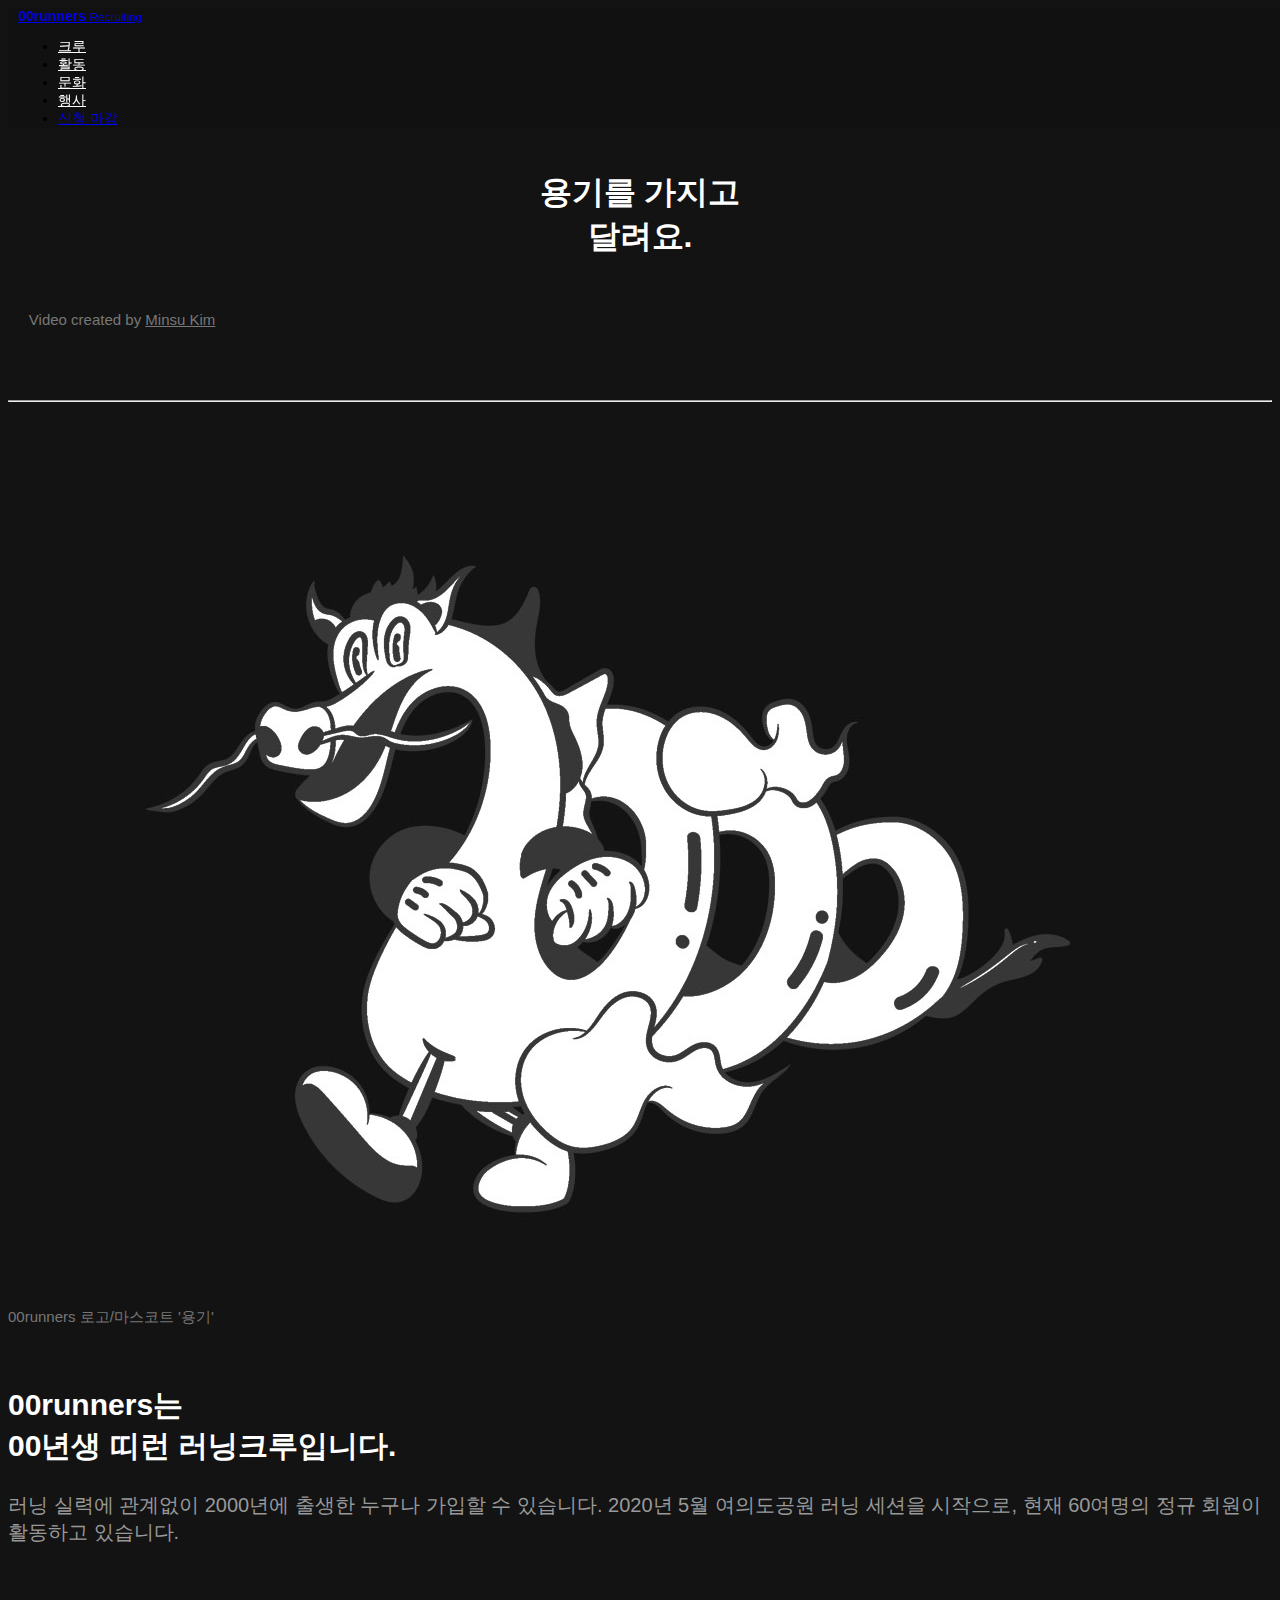
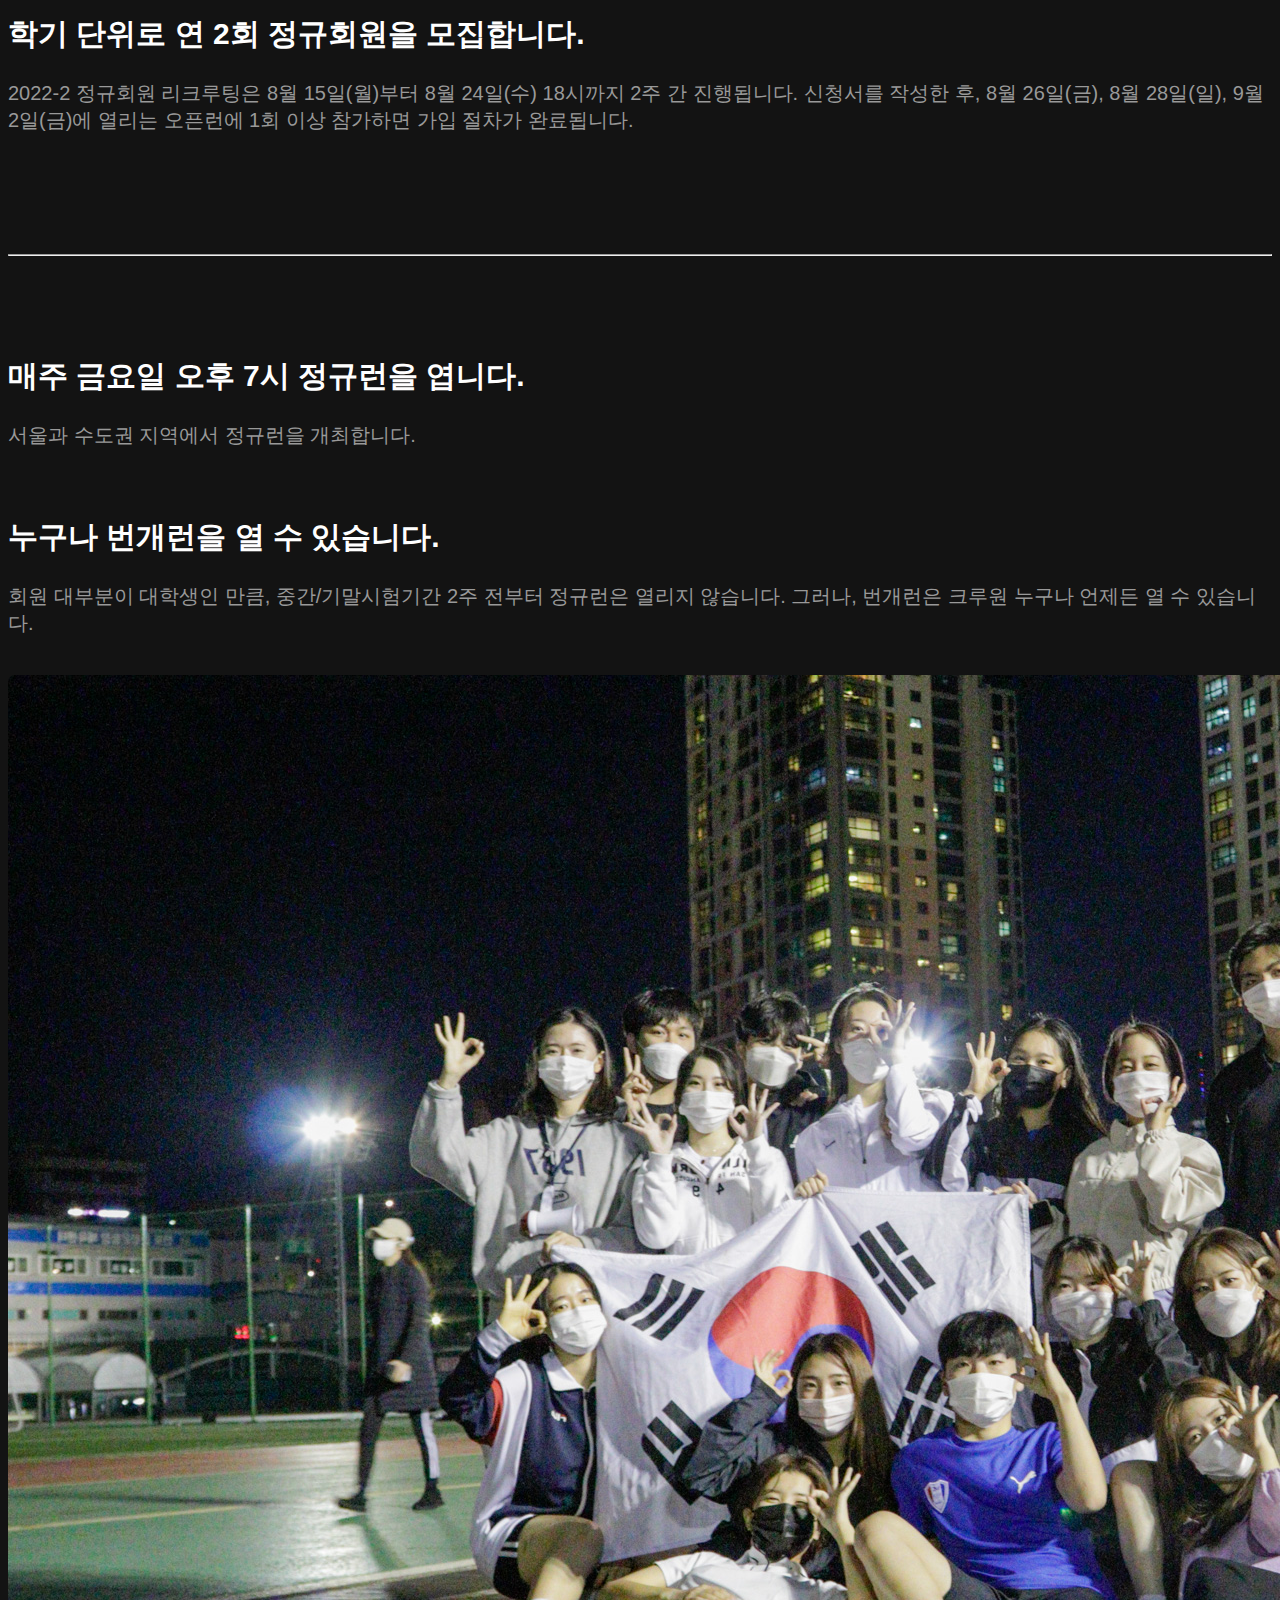
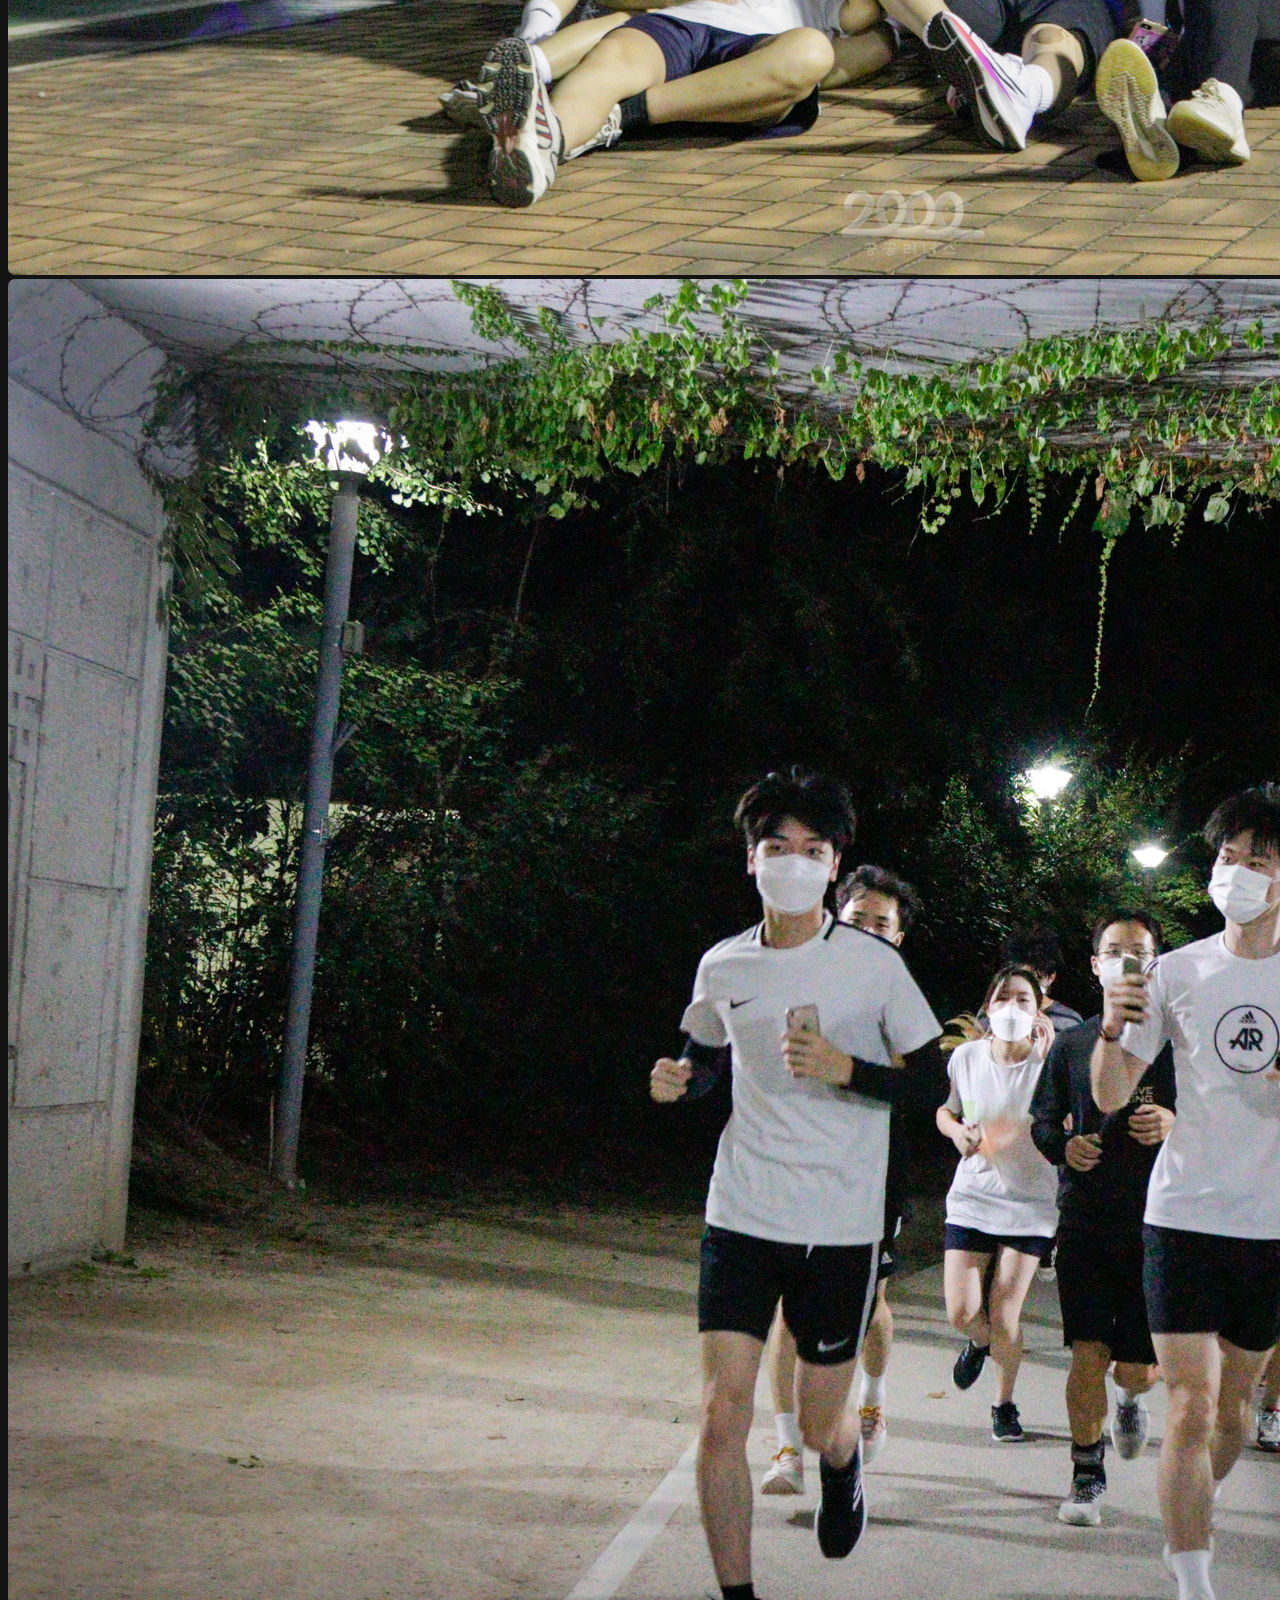
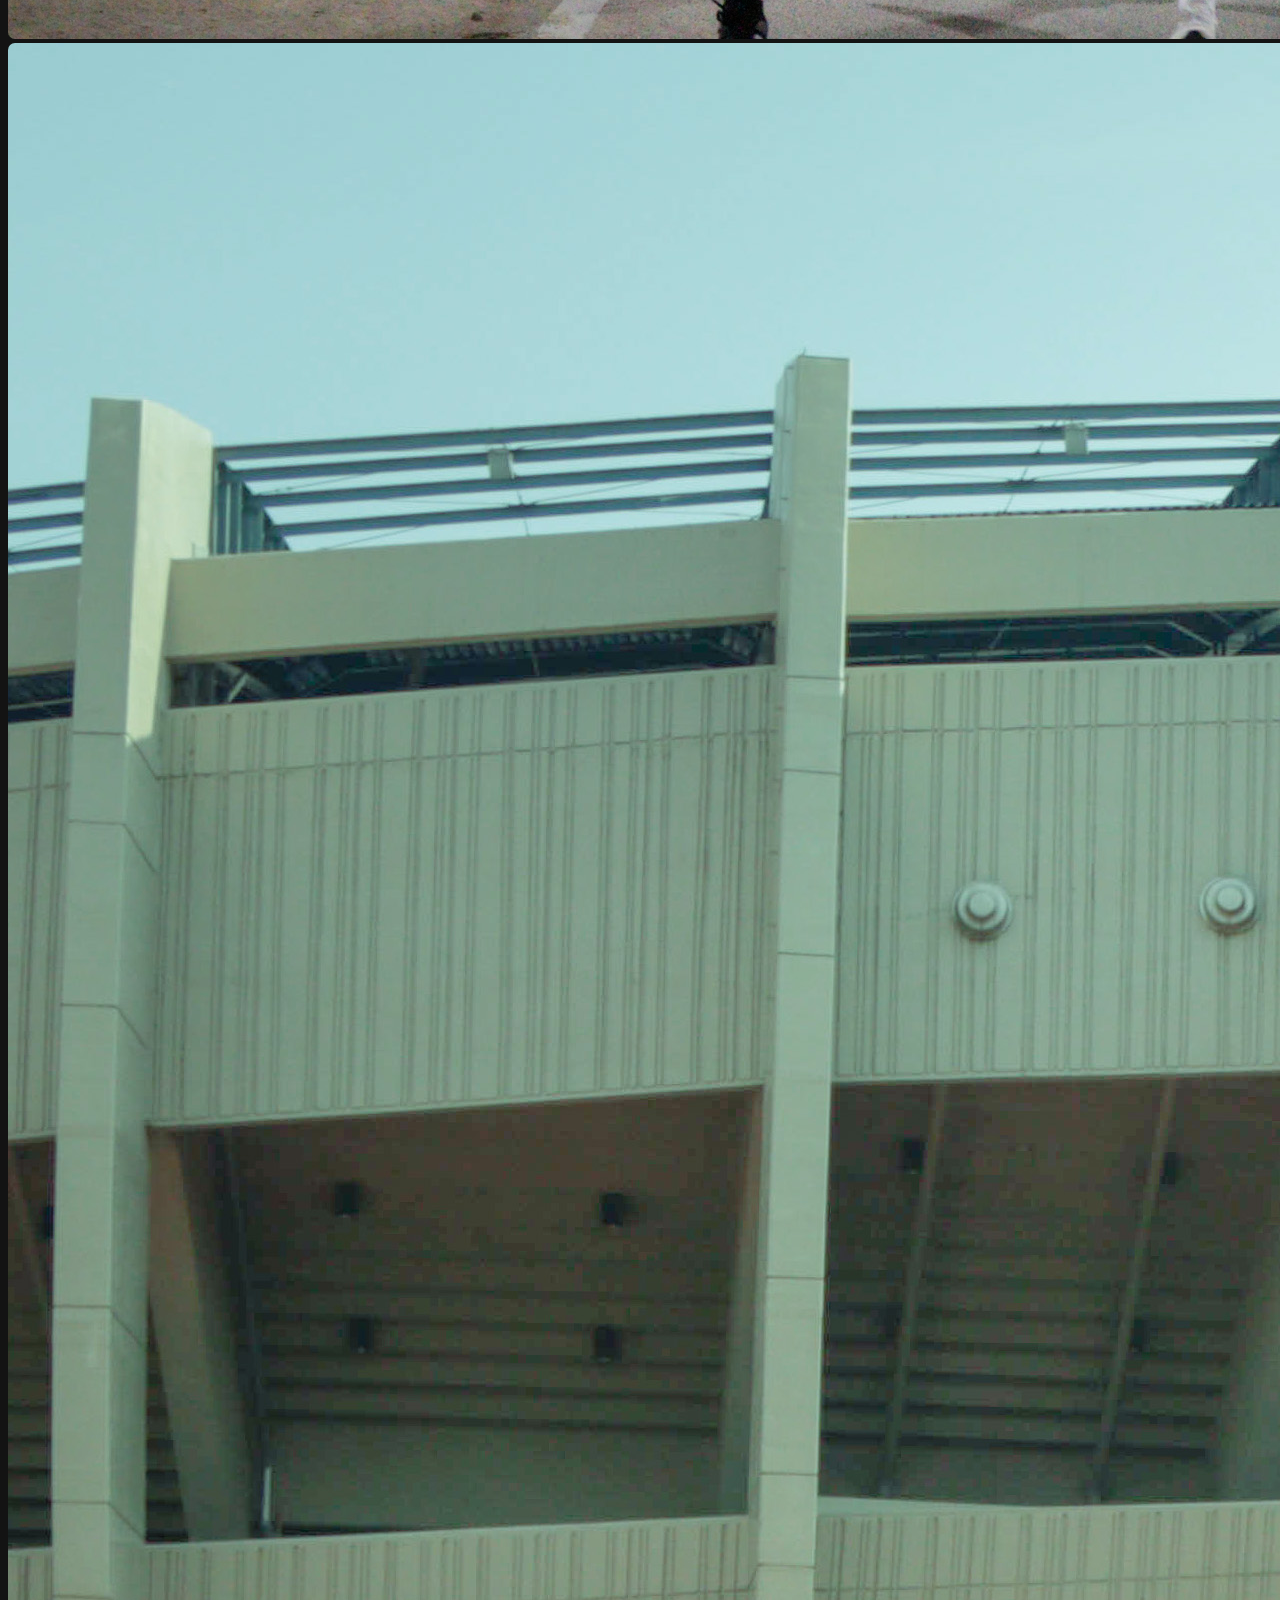
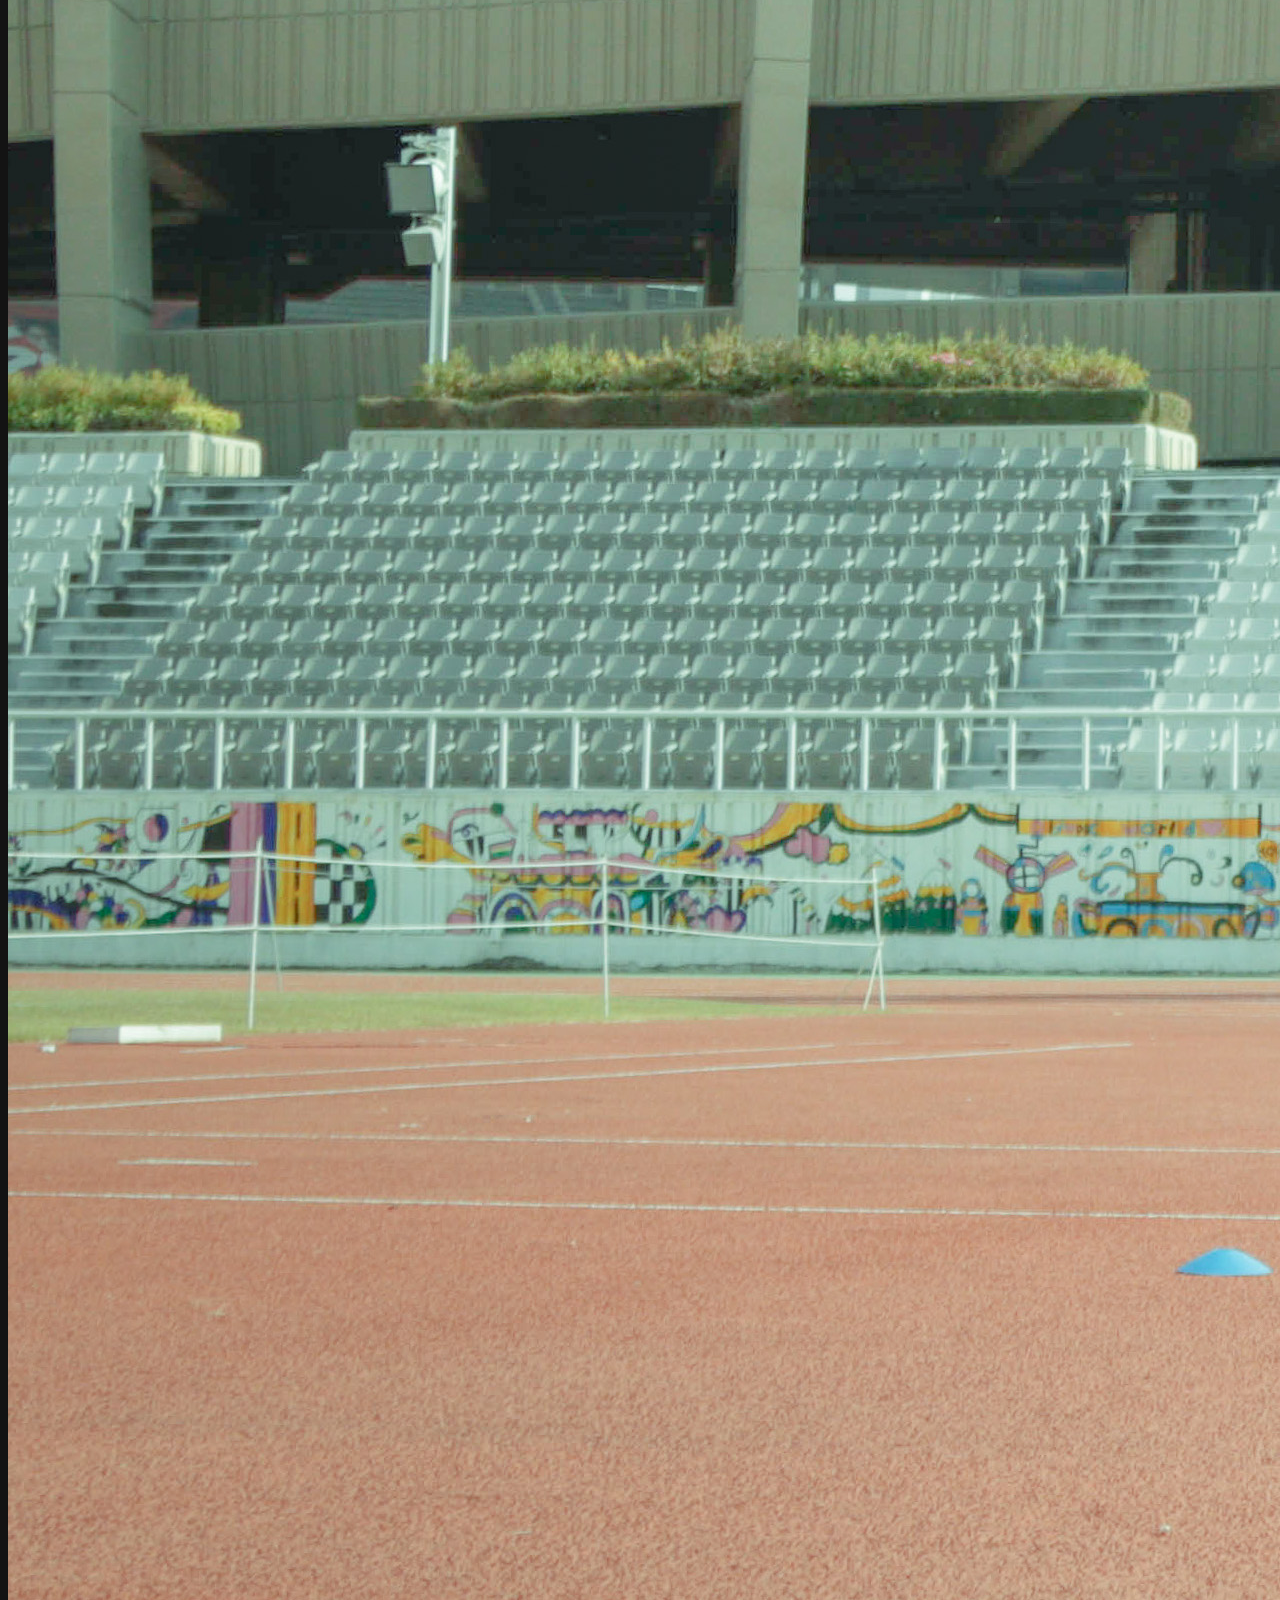
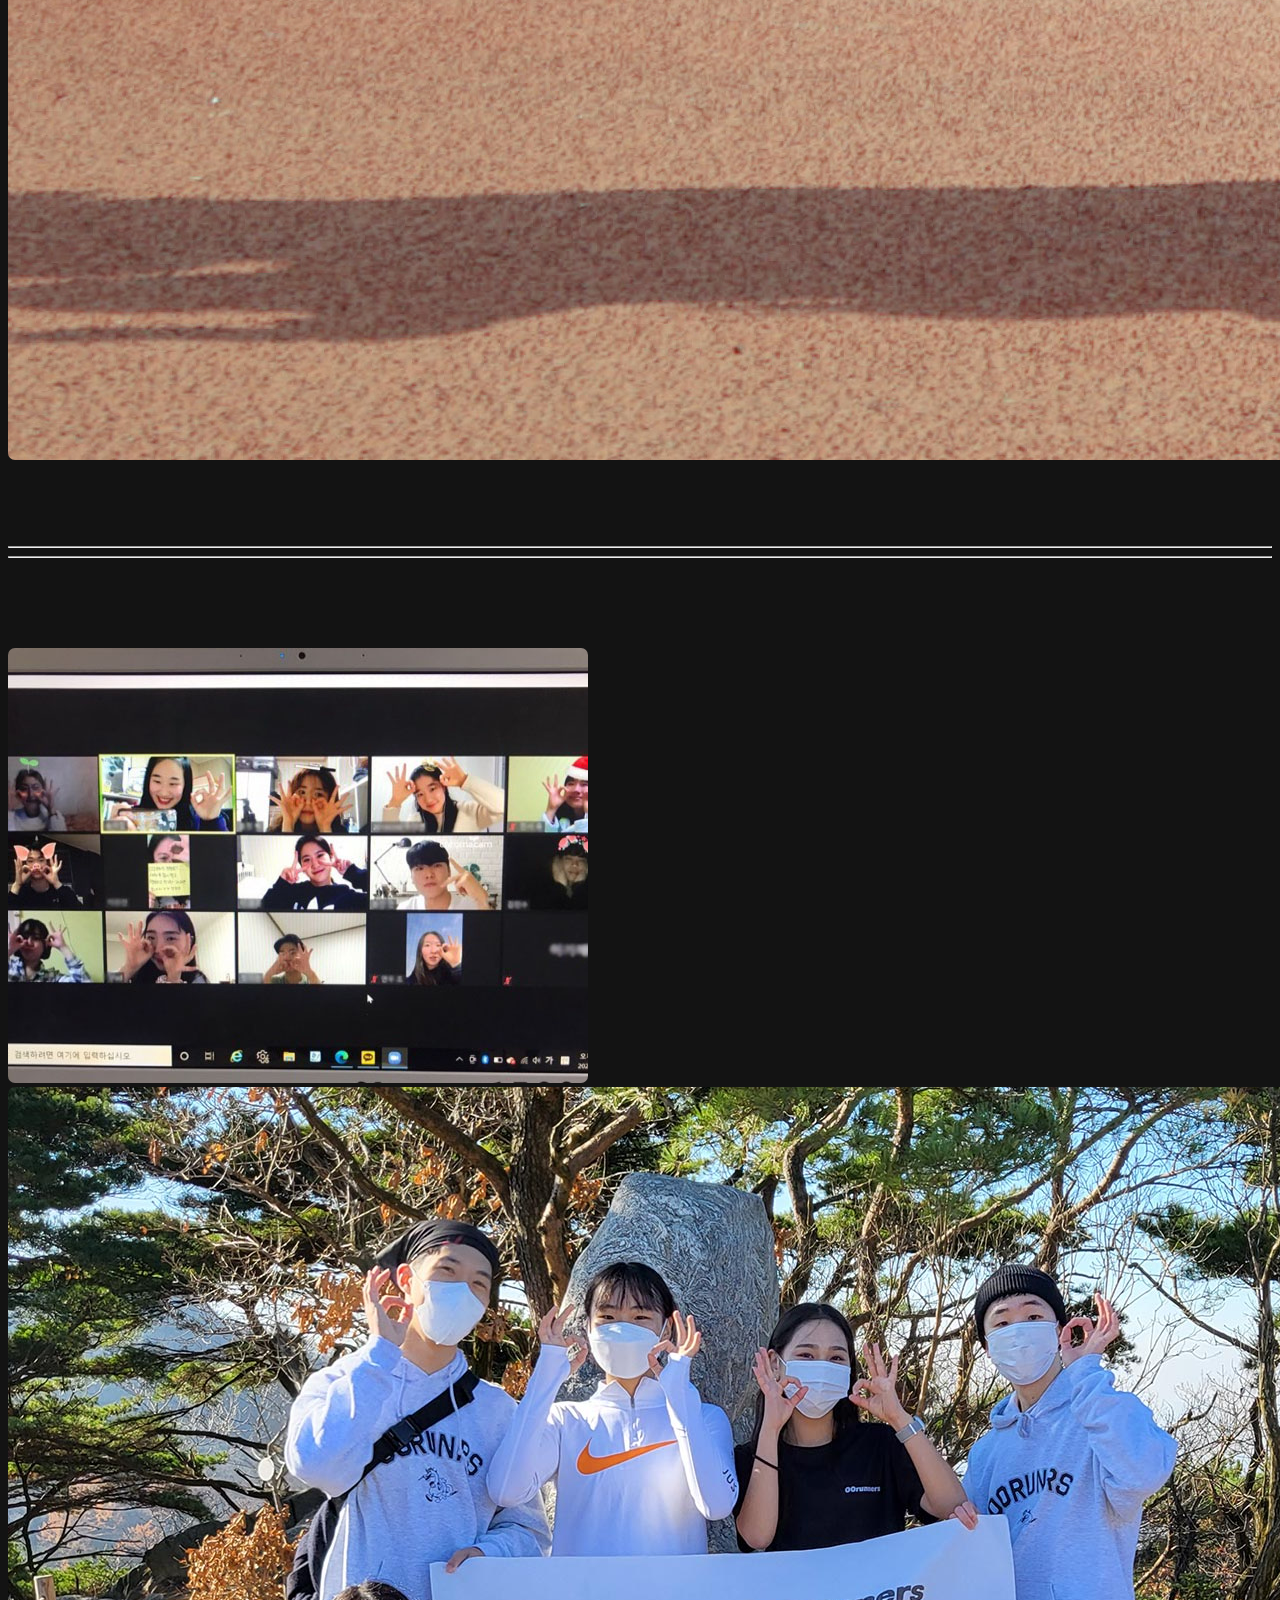
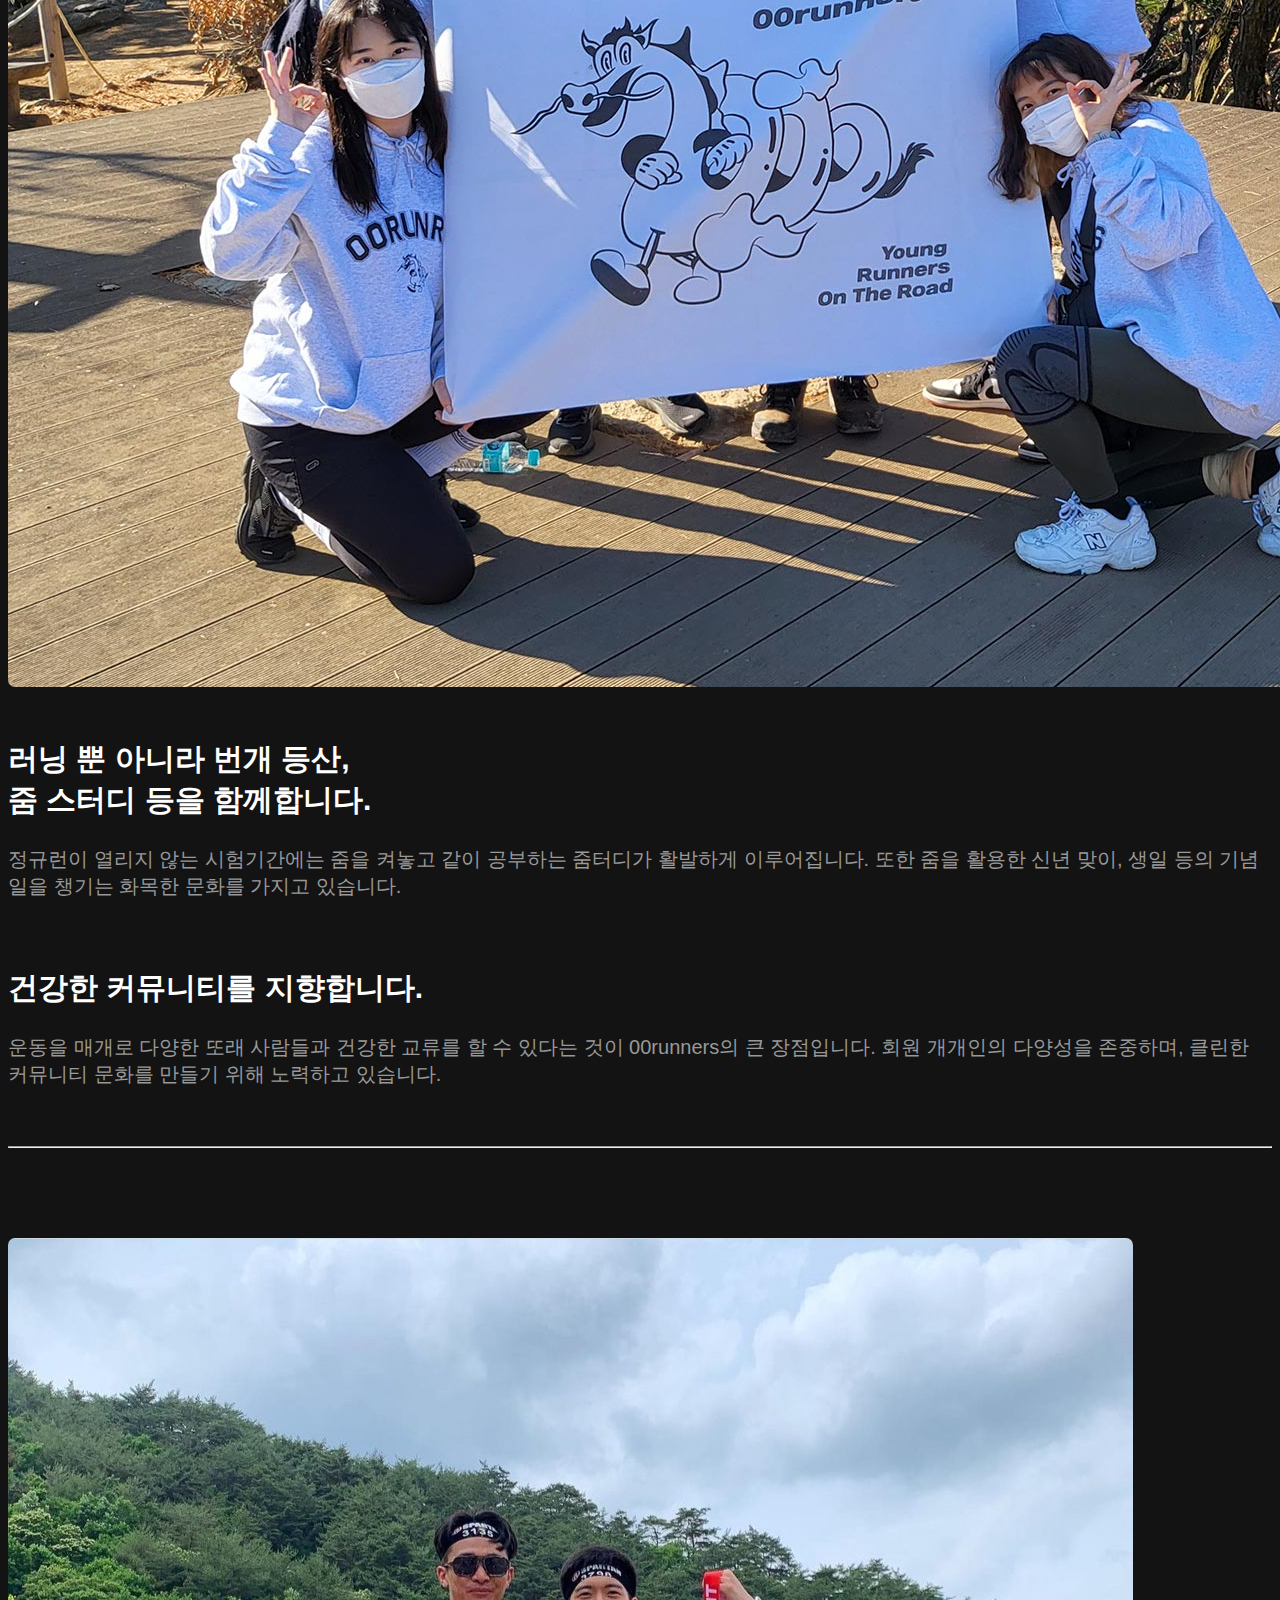
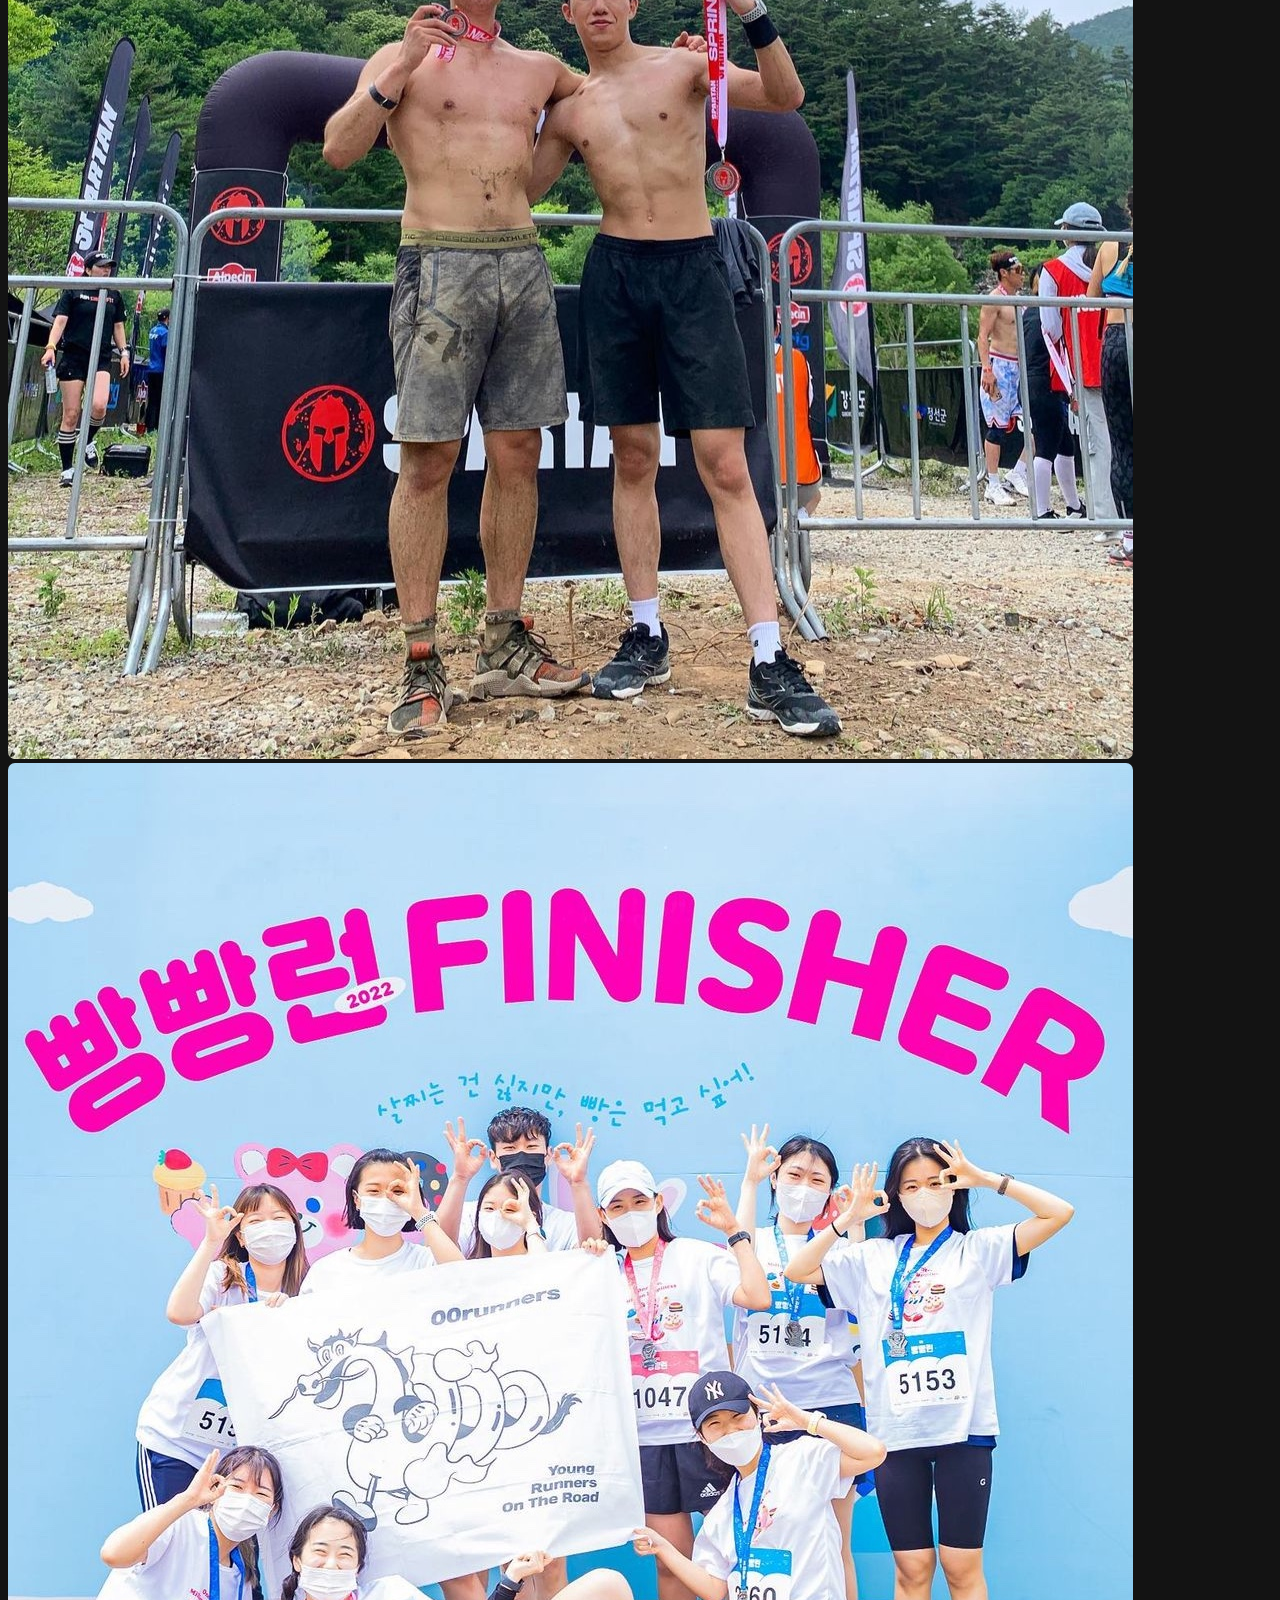
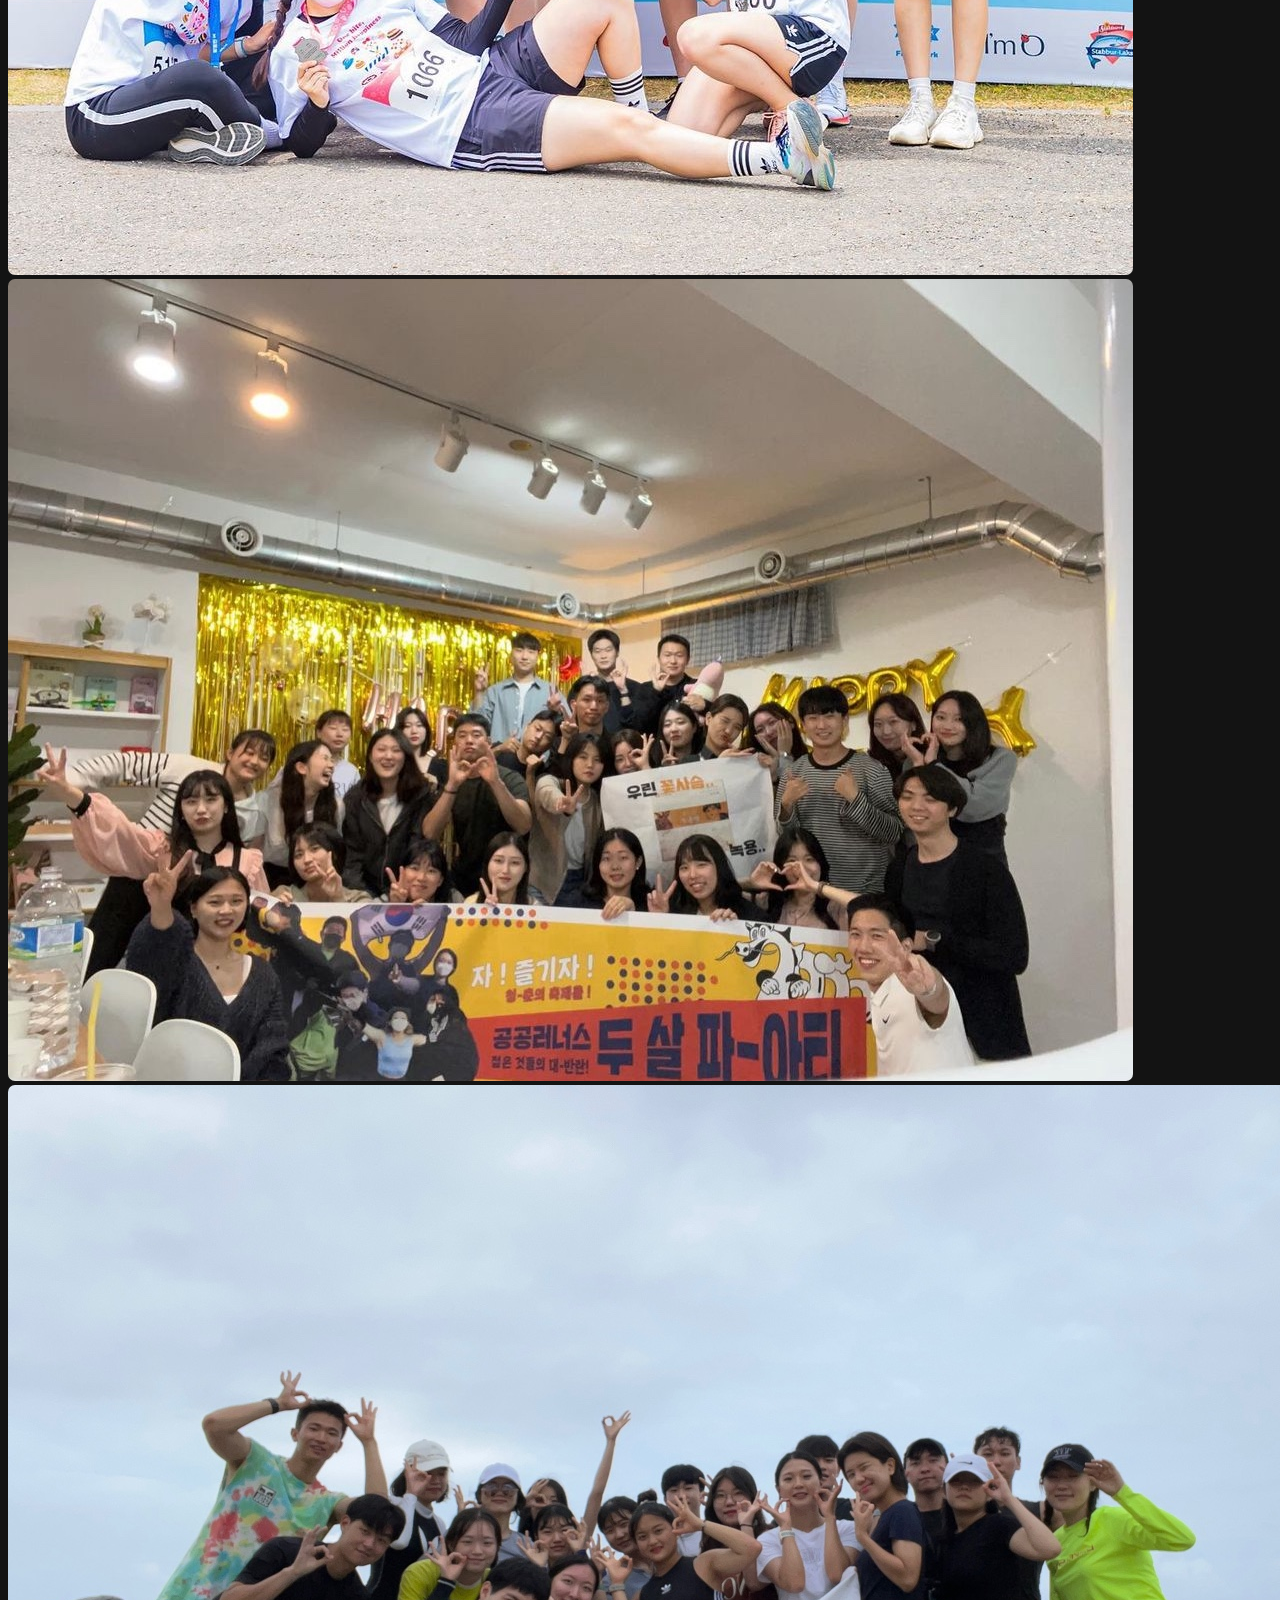
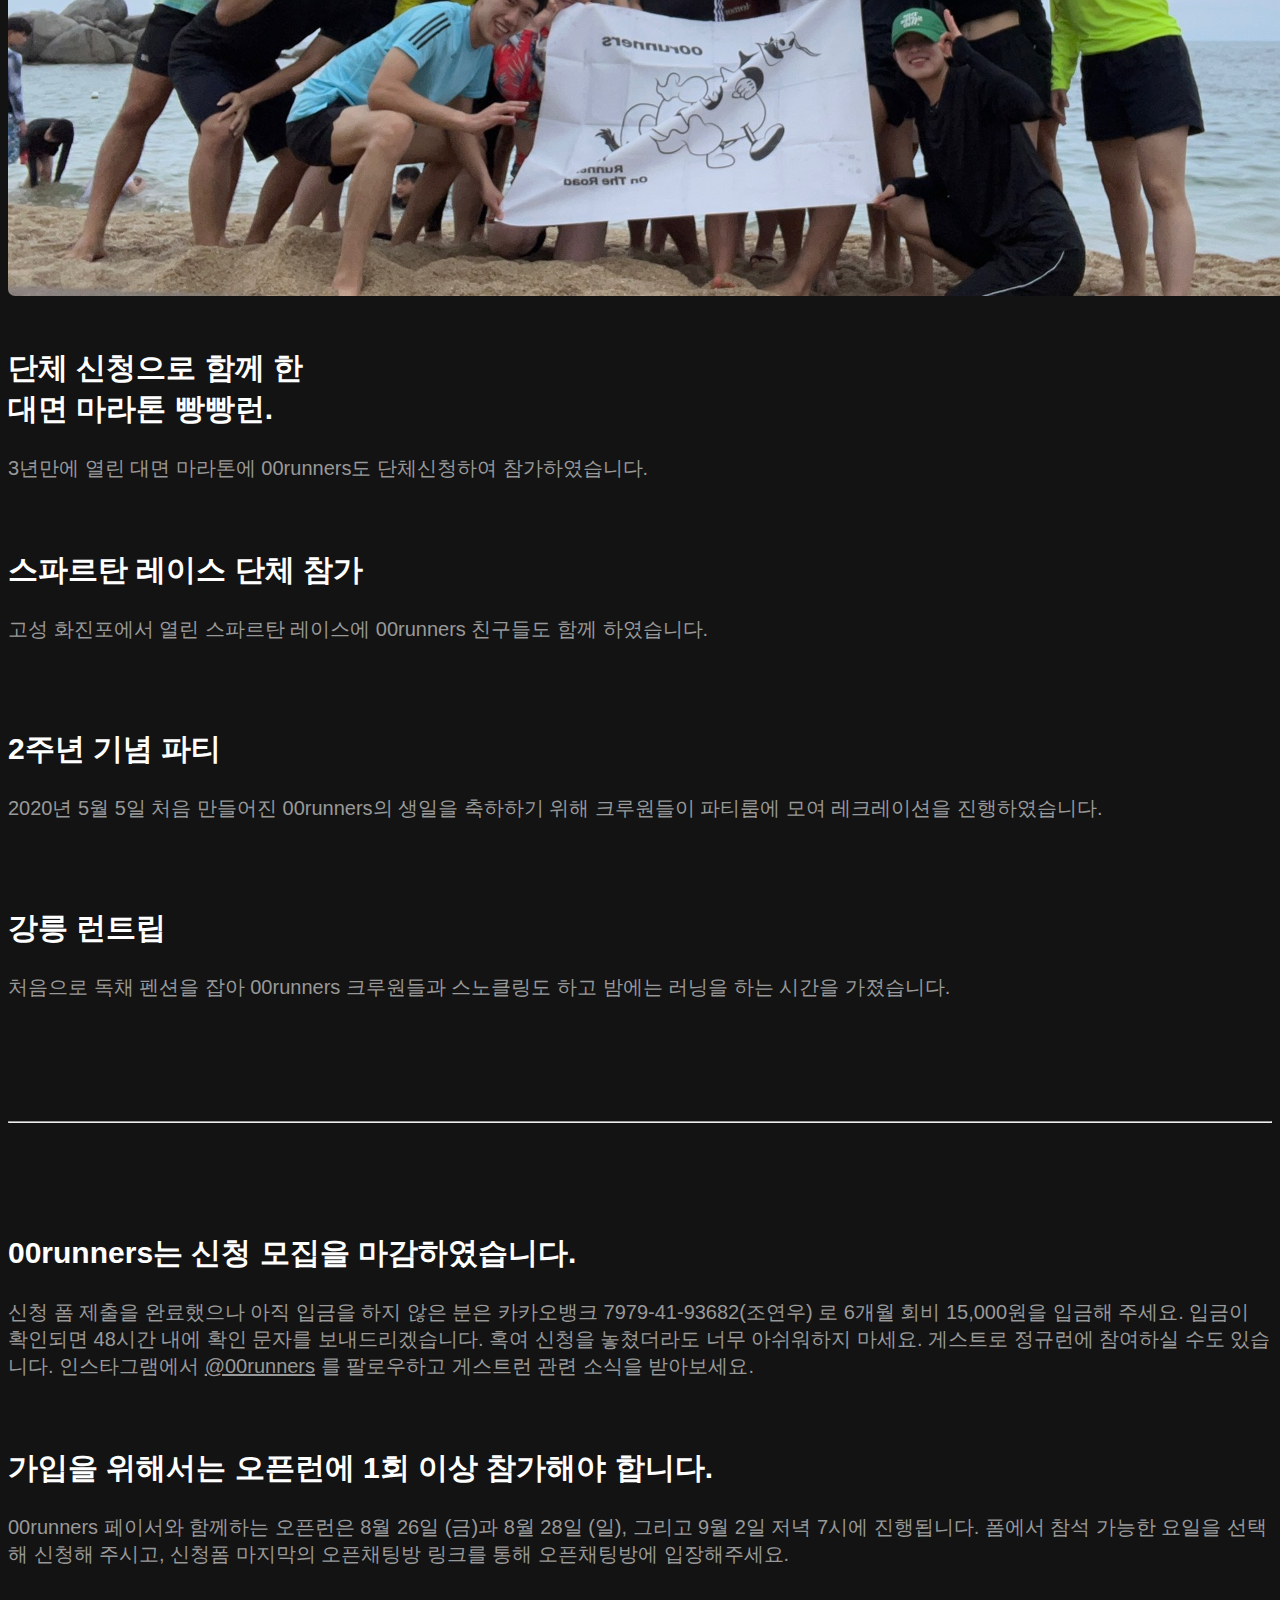
==== commit 71cbc297: "Add files via upload" ====
--- a/index.html
+++ b/index.html
@@ -31,7 +31,7 @@
             <a class="nav-link" href="#event" style="color: white;">행사</a>
                 </li>
         <li class="nav-item">
-            <a class="nav-link active" style="border-radius: 50px;"href="#join">신청 하기</a>
+            <a class="nav-link active" style="border-radius: 50px;"href="#join">신청 마감</a>
          </li>
     </ul>
     </nav>
@@ -78,7 +78,7 @@
         <div class="row" style="margin-bottom: 20px;">
           <div class="col-lg-6">
             <p class="about-title">매주 금요일 오후 7시 정규런을 엽니다.</p>
-            <p class="about-description">서울과 수도권 지역에서 정규런을 개최합니다. 정부의 사회적 거리두기 방침에 따라, 당분간은 인접한 코스에서 그룹별 정규런이 진행될 예정입니다.</p>
+            <p class="about-description">서울과 수도권 지역에서 정규런을 개최합니다.</p>
             <br/>
             <p class="about-title">누구나 번개런을 열 수 있습니다.</p>
             <p class="about-description">회원 대부분이 대학생인 만큼, 중간/기말시험기간 2주 전부터 정규런은 열리지 않습니다. 그러나, 번개런은 크루원 누구나 언제든 열 수 있습니다.</p>
@@ -205,8 +205,8 @@
     <a id="join" class="pseudo-anchor"><hr style="color: #131313; margin-bottom: 110px;"/></a>
         <!-- <h4 class="section-break">가입하기</h4> -->
 
-        <p class="about-title">00runners는 지금 신청 모집 중입니다.</p>
-            <p class="about-description">신청 폼 제출을 완료했으나 아직 입금을 하지 않은 분은 7979-41-93682(조연우) 로 6개월 회비 15,000원을 입금해 주세요. 입금이 확인되면 48시간 내에 확인 문자를 보내드리겠습니다. 혹여 신청을 놓쳤더라도 너무 아쉬워하지 마세요! 게스트로 정규런에 참여하실 수 있습니다. 인스타그램에서 <a href="https://www.instagram.com/00runners/" style="color: #999;">@00runners</a> 를 팔로우하고 게스트런 관련 소식을 받아보세요.</p>
+        <p class="about-title">00runners는 신청 모집을 마감하였습니다.</p>
+            <p class="about-description">신청 폼 제출을 완료했으나 아직 입금을 하지 않은 분은 카카오뱅크 7979-41-93682(조연우) 로 6개월 회비 15,000원을 입금해 주세요. 입금이 확인되면 48시간 내에 확인 문자를 보내드리겠습니다. 혹여 신청을 놓쳤더라도 너무 아쉬워하지 마세요. 게스트로 정규런에 참여하실 수도 있습니다. 인스타그램에서 <a href="https://www.instagram.com/00runners/" style="color: #999;">@00runners</a> 를 팔로우하고 게스트런 관련 소식을 받아보세요.</p>
           <!-- <div class="col-lg-6" style="padding-right: 10px">
 
             <p class="about-title">가입을 위해서는 오픈런에<br>1회 이상 참가해야 합니다.</p>
@@ -216,7 +216,7 @@
           <!-- </div> -->
           <br>
         <p class="about-title">가입을 위해서는 오픈런에 1회 이상 참가해야 합니다.</p>
-        <p class="about-description">00runners 페이서와 함께하는 오픈런은 8월 26일 (금), 8월 28일 (일), 그리고 9월 2일 저녁 7시에 진행됩니다. 폼에서 참석 가능한 요일을 선택해 신청해 주시고, 신청폼 마지막의 오픈채팅방 링크를 통해 오픈채팅방에 입장해주세요. </p>
+        <p class="about-description">00runners 페이서와 함께하는 오픈런은 8월 26일 (금)과  8월 28일 (일), 그리고 9월 2일 저녁 7시에 진행됩니다. 폼에서 참석 가능한 요일을 선택해 신청해 주시고, 신청폼 마지막의 오픈채팅방 링크를 통해 오픈채팅방에 입장해주세요. </p>
        <br>
         <div class="scrolling-wrapper" style="padding-left: 20px; margin: 10px 0; z-index: 1;">
          
@@ -276,13 +276,13 @@
     <video src="src/btn-bg.mp4" height="350px" type="video/mp4" preload="auto" autoplay="autoplay" loop="loop" muted="muted" volume="0" playsinline style="object-fit: cover;  margin-left: 50vw; transform: translate(-50%); z-index: 0;">video not supported.</video>
 
     <div id="join-btn-contents" style="width: 100%; z-index: 1; position: absolute; margin-top: -310px; text-align: center;">
-        <a href="https://forms.gle/GnNTXq8NVrYtgVdL7">
+        <a href="https://docs.google.com/forms/d/e/1FAIpQLScs3LIZP8kt6IRpBN8Dy9Vv4Zp0YyrKtw-iAaAvmTbFGS4MRg/viewform">
         <img src="src/22-1member.png" id="join-img" alt="Join Us!" style="height: 135px; margin-bottom: 10px; transform:translateX(-10px)" >
          </a>
-         <a href="https://forms.gle/GnNTXq8NVrYtgVdL7" style="text-decoration: none;">
+         <a href="https://docs.google.com/forms/d/e/1FAIpQLScs3LIZP8kt6IRpBN8Dy9Vv4Zp0YyrKtw-iAaAvmTbFGS4MRg/viewform" style="text-decoration: none;">
          <h1 style="font-weight: 600; color: white; margin-bottom: 10px;">00runners정규회원</h1>
             </a>
-        <a class="btn btn-primary" style="padding: 10px 20px 10px 20px; border-radius: 30px;" href="https://forms.gle/GnNTXq8NVrYtgVdL7" role="button">신청하기</a>
+        <a class="btn btn-primary" style="padding: 10px 20px 10px 20px; border-radius: 30px;  "  role="button">신청하기</a>
     </div>
     
 </div>
@@ -300,4 +300,4 @@
 </div>
     <script src="index.js" charset="utf-8"></script>
 </body>
-</html>
+</html>